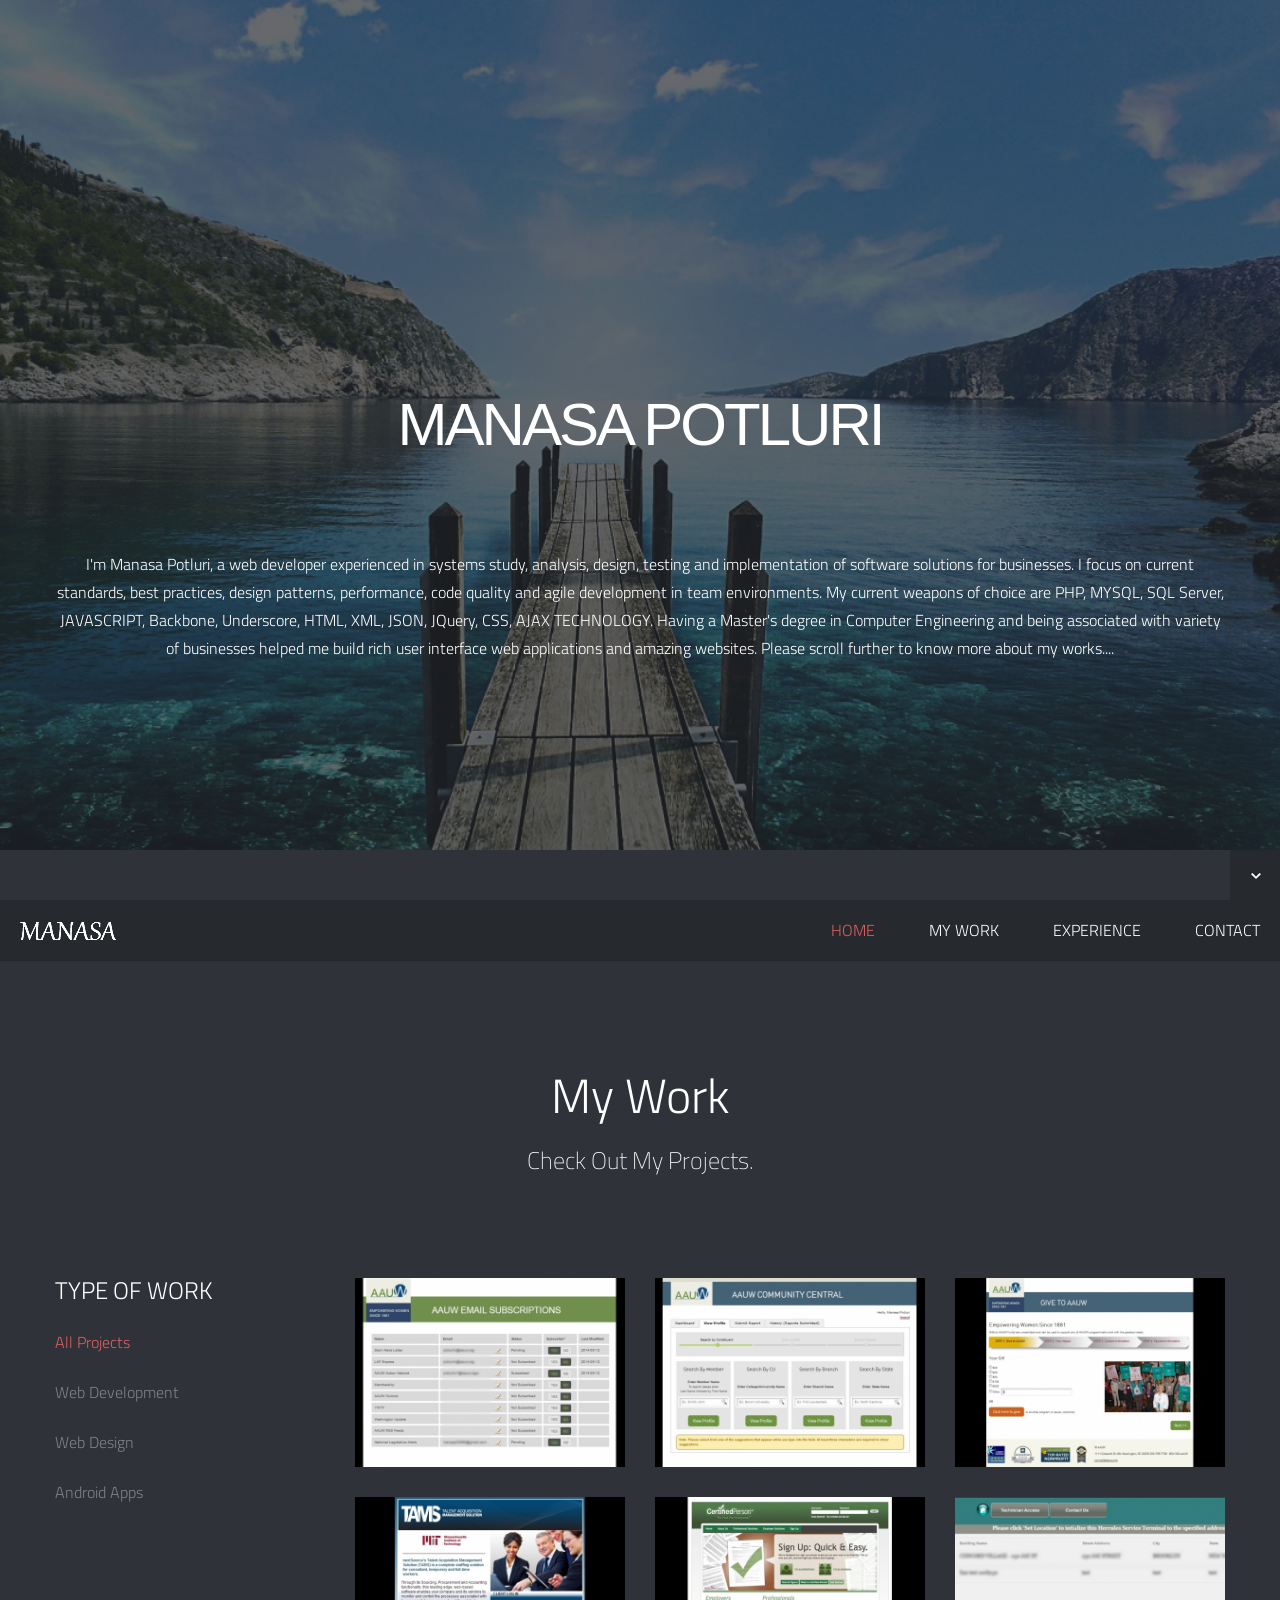
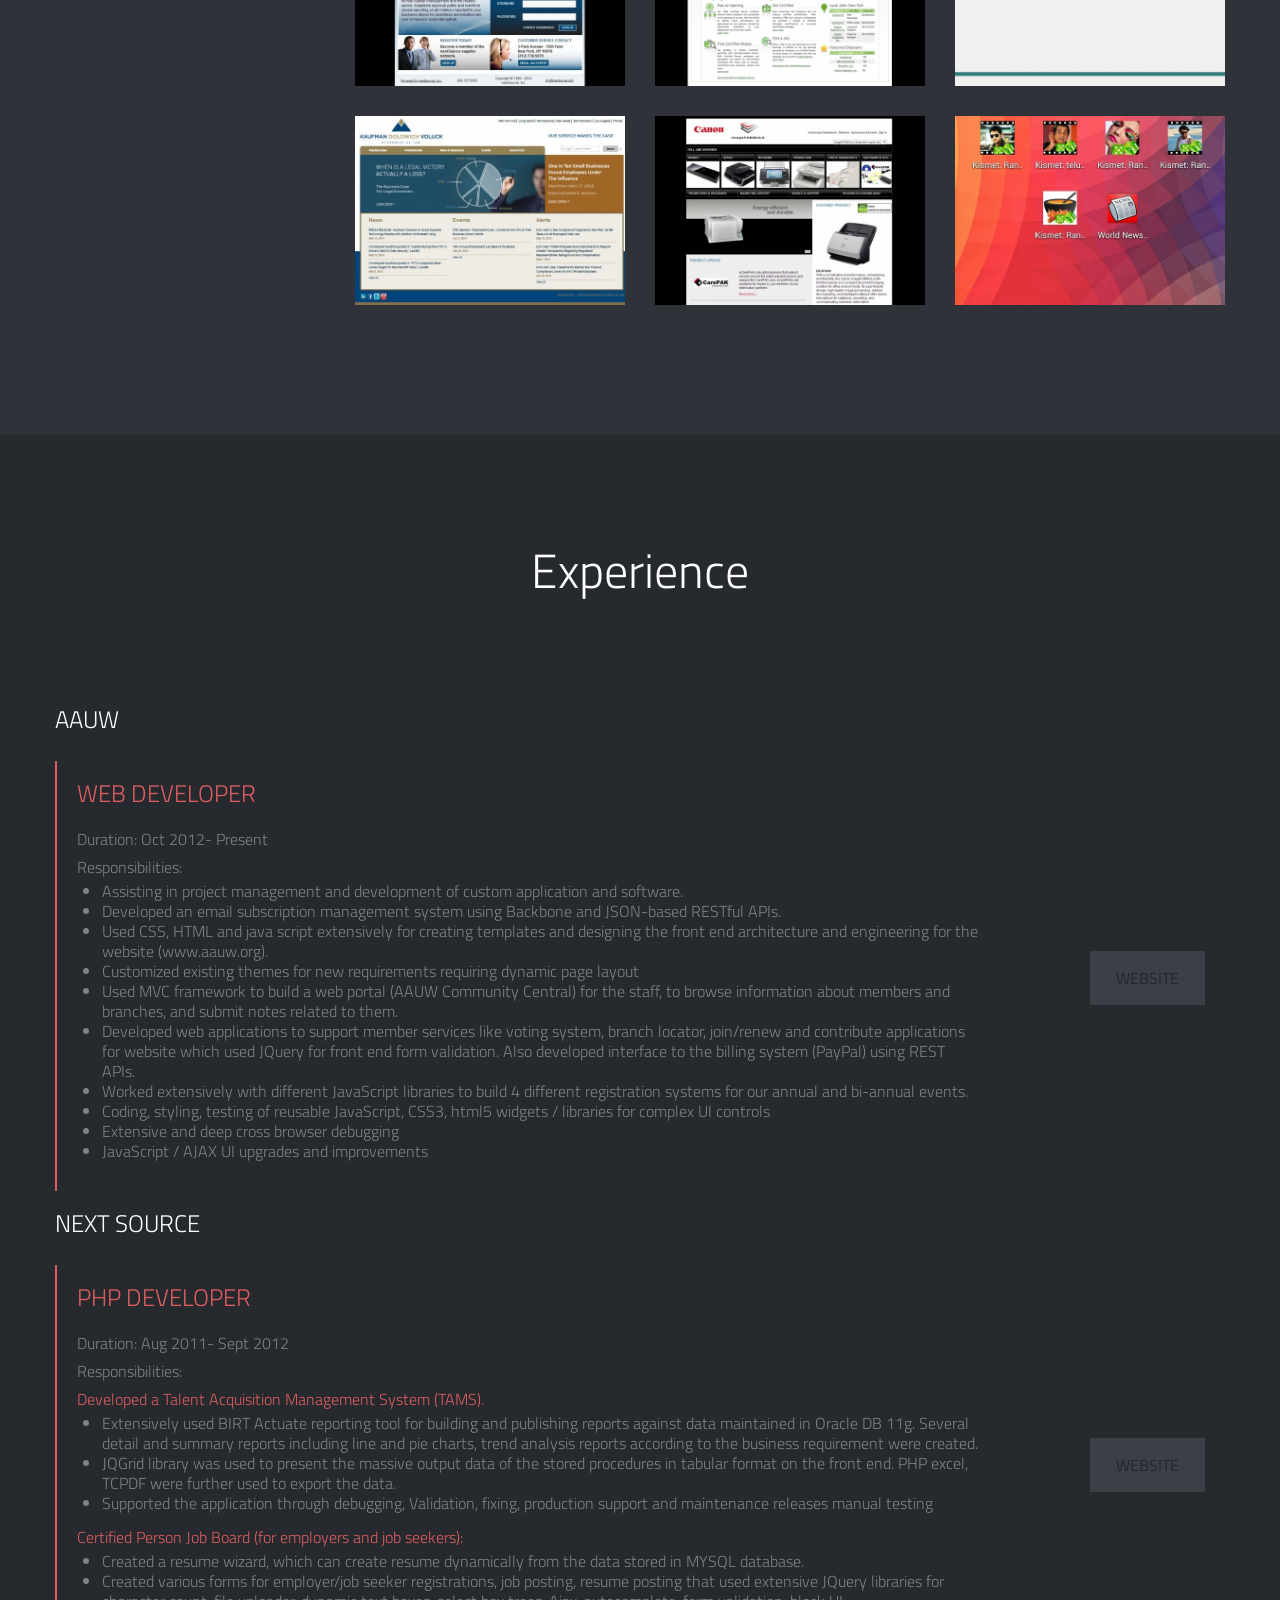
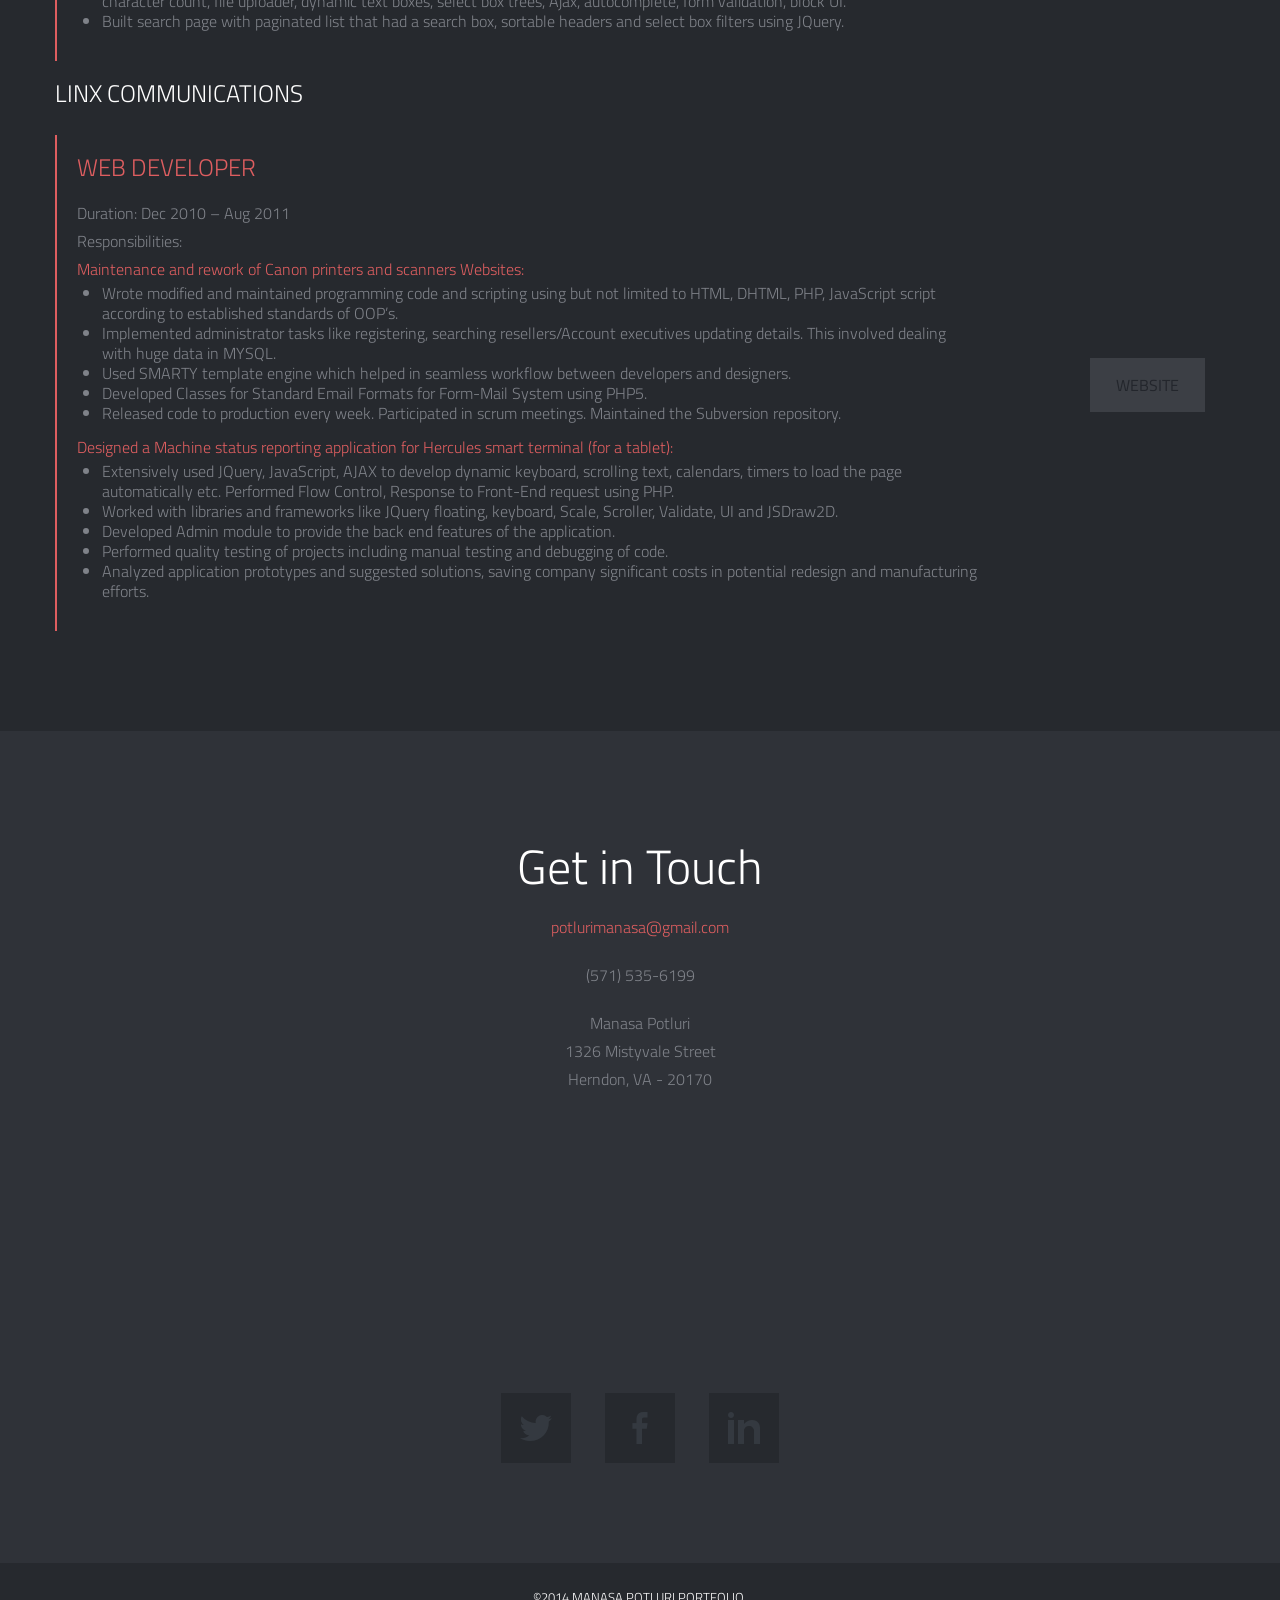
==== index.html @ 0e208cdd "Background Changes" ====
<!DOCTYPE html>
<!--[if lt IE 7]><html class="no-js lt-ie9 lt-ie8 lt-ie7" lang="en"> <![endif]-->
<!--[if (IE 7)&!(IEMobile)]><html class="no-js lt-ie9 lt-ie8" lang="en"><![endif]-->
<!--[if (IE 8)&!(IEMobile)]><html class="no-js lt-ie9" lang="en"><![endif]-->
<!--[if (IE 9)]><html class="no-js ie9" lang="en"><![endif]-->
<!--[if gt IE 8]><!--> <html lang="en-US"> <!--<![endif]-->
<head>

<!-- Meta Tags -->
<meta http-equiv="Content-Type" content="text/html; charset=UTF-8" />

<title>Manasa Potluri | Portfolio</title>   

<meta name="description" content="Insert Your Site Description" /> 

<!-- Mobile Specifics -->
<meta name="viewport" content="width=device-width, initial-scale=1.0"> 
<meta name="HandheldFriendly" content="true"/>
<meta name="MobileOptimized" content="320"/>   

<!-- Mobile Internet Explorer ClearType Technology -->
<!--[if IEMobile]>  <meta http-equiv="cleartype" content="on">  <![endif]-->

<!-- Bootstrap -->
<link href="include/css/bootstrap.min.css" rel="stylesheet">

<!-- Main Style -->
<link href="include/css/main.css" rel="stylesheet">

<!-- Supersized -->
<link href="include/css/supersized.css" rel="stylesheet">
<link href="include/css/supersized.shutter.css" rel="stylesheet">

<!-- FancyBox -->
<link href="include/css/fancybox/jquery.fancybox.css" rel="stylesheet">

<!-- Font Icons -->
<link href="include/css/fonts.css" rel="stylesheet">

<!-- Shortcodes -->
<link href="include/css/shortcodes.css" rel="stylesheet">

<!-- Responsive -->
<link href="include/css/bootstrap-responsive.min.css" rel="stylesheet">
<link href="include/css/responsive.css" rel="stylesheet">

<!-- Supersized -->
<link href="include/css/supersized.css" rel="stylesheet">
<link href="include/css/supersized.shutter.css" rel="stylesheet">

<!-- Google Font -->
<link href='http://fonts.googleapis.com/css?family=Titillium+Web:400,200,200italic,300,300italic,400italic,600,600italic,700,700italic,900' rel='stylesheet' type='text/css'>

<!-- Fav Icon -->
<link rel="shortcut icon" href="#">

<link rel="apple-touch-icon" href="#">
<link rel="apple-touch-icon" sizes="114x114" href="#">
<link rel="apple-touch-icon" sizes="72x72" href="#">
<link rel="apple-touch-icon" sizes="144x144" href="#">

<!-- Modernizr -->
<script src="include/js/modernizr.js"></script>

<!-- Analytics 
<script type="text/javascript">

  var _gaq = _gaq || [];
  _gaq.push(['_setAccount', 'Insert Your Code']);
  _gaq.push(['_trackPageview']);

  (function() {
    var ga = document.createElement('script'); ga.type = 'text/javascript'; ga.async = true;
    ga.src = ('https:' == document.location.protocol ? 'https://ssl' : 'http://www') + '.google-analytics.com/ga.js';
    var s = document.getElementsByTagName('script')[0]; s.parentNode.insertBefore(ga, s);
  })();

</script>
 End Analytics -->

</head>


<body>

<!-- This section is for Splash Screen -->
<div class="ole">
<section id="jSplash">
	<div id="circle"></div>
</section>
</div>
<!-- End of Splash Screen -->

<!-- Homepage Slider -->
<div id="home-slider">	
    <div class="overlay"></div>

    <div class="slider-text">
    	<div id="slidecaption"></div>
        <div id="slidedescription">I'm Manasa Potluri, a web developer experienced in systems study, analysis, design, testing and implementation of software solutions for businesses. I focus on current standards, best practices, design patterns, performance, code quality and agile development in team environments. My current weapons of choice are PHP, MYSQL, SQL Server, JAVASCRIPT, Backbone, Underscore, HTML, XML, JSON, JQuery, CSS, AJAX TECHNOLOGY. Having a Master's degree in Computer Engineering and being associated with variety of businesses helped me build rich user interface web applications and amazing websites. Please scroll further to know more about my works....  </div>
    </div>   
	
	<div class="control-nav">
        <!--<a id="prevslide" class="load-item"><i class="font-icon-arrow-simple-left"></i></a>
        <a id="nextslide" class="load-item"><i class="font-icon-arrow-simple-right"></i></a>
        <ul id="slide-list"></ul>-->
        
        <a id="nextsection" href="#work"><i class="font-icon-arrow-simple-down"></i></a>
    </div>
</div>
<!-- End Homepage Slider -->

<!-- Header -->
<header>
    <div class="sticky-nav">
    	<a id="mobile-nav" class="menu-nav" href="#menu-nav"></a>
        
        <div id="logo">
        	<a id="goUp" href="#home-slider" title="Manasa Potluri | Portfolio">Manasa Potluri</a>
        </div>
        
        <nav id="menu">
        	<ul id="menu-nav">
            	<li class="current"><a href="#home-slider">Home</a></li>
                <li><a href="#work">My Work</a></li>
                <li><a href="#about">Experience</a></li>
                <li><a href="#contact">Contact</a></li>
				<!--<li><a href="shortcodes.html" class="external">Shortcodes</a></li>-->
            </ul>
        </nav>
        
    </div>
</header>
<!-- End Header -->

<!-- My Work Section -->
<div id="work" class="page">
	<div class="container">
    	<!-- Title Page -->
        <div class="row">
            <div class="span12">
                <div class="title-page">
                    <h2 class="title">My Work</h2>
                    <h3 class="title-description">Check Out My Projects.</h3>
                </div>
            </div>
        </div>
        <!-- End Title Page -->
        
        <!-- Portfolio Projects -->
        <div class="row">
        	<div class="span3">
            	<!-- Filter -->
                <nav id="options" class="work-nav">
                    <ul id="filters" class="option-set" data-option-key="filter">
                    	<li class="type-work">Type of Work</li>
                        <li><a href="#filter" data-option-value="*" class="selected">All Projects</a></li>
                        <li><a href="#filter" data-option-value=".development">Web Development</a></li>
                        <li><a href="#filter" data-option-value=".design">Web Design</a></li>
                        <li><a href="#filter" data-option-value=".android">Android Apps</a></li>
                    </ul>
                </nav>
                <!-- End Filter -->
            </div>
            
            <div class="span9">
            	<div class="row">
                	<section id="projects">
                    	<ul id="thumbs">
                        
							<!-- Item Project and Filter Name -->
                        	<li class="item-thumbs span3 development">
                            	<!-- Fancybox - Gallery Enabled - Title - Full Image -->
                            	<a class="hover-wrap fancybox" data-fancybox-group="gallery" title="AAUW Email Subscription" href="include/img/work/full/image-01-full.jpg">
                                	<span class="overlay-img"></span>
                                    <span class="overlay-img-thumb font-icon-plus"></span>
                                </a>
                                <!-- Thumb Image and Description -->
                                <img src="include/img/work/thumbs/image-01.jpg" alt="Used Backbone and Underscore JavaScript libraries extensively to build a centralized email subscription system, where the members will be able to subscribe and unsubscribe to various options.">
                            </li>
                        	<!-- End Item Project -->
                            
							<!-- Item Project and Filter Name -->
                        	<li class="item-thumbs span3 development">
                            	<!-- Fancybox - Gallery Enabled - Title - Full Image -->
                            	<a class="hover-wrap fancybox" data-fancybox-group="gallery" title="AAUW Community Central" href="include/img/work/full/image-02-full.jpg">
                                	<span class="overlay-img"></span>
                                    <span class="overlay-img-thumb font-icon-plus"></span>
                                </a>
                                <!-- Thumb Image and Description -->
                                <img src="include/img/work/thumbs/image-02.jpg" alt="Built ACC system for development and membership staff to be able to retrieve information, enter notes and send notifications. Built a dashboard with graphs and metrics using JQuery extensively.<br/>Environment: Object Oriented PHP, JQuery, JavaScript, MySQL, LAMP, CSS ">
                            </li>
                        	<!-- End Item Project -->
                            
							<!-- Item Project and Filter Name -->
                        	<li class="item-thumbs span3 development">
                            	<!-- Fancybox - Gallery Enabled - Title - Full Image -->
                            	<a class="hover-wrap fancybox" data-fancybox-group="gallery" title="Join/Give" href="include/img/work/full/image-03-full.jpg">
                                	<span class="overlay-img"></span>
                                    <span class="overlay-img-thumb font-icon-plus"></span>
                                </a>
                                <!-- Thumb Image and Description -->
                                <img src="include/img/work/thumbs/image-03.jpg" alt="Designed and developed a WordPress plugin for Join, Renew and Give applications. These online applications were designed to be user friendly. ">
                            </li>
                        	<!-- End Item Project -->
                            
                            <!-- Item Project and Filter Name -->
                        	<li class="item-thumbs span3 development">
                            	<!-- Fancybox - Gallery Enabled - Title - Full Image -->
                            	<a class="hover-wrap fancybox" data-fancybox-group="gallery" title="Talent Acquisition Management System" href="include/img/work/full/image-04-full.jpg">
                                	<span class="overlay-img"></span>
                                    <span class="overlay-img-thumb font-icon-plus"></span>
                                </a>
                                <!-- Thumb Image and Description -->
                                <img src="include/img/work/thumbs/image-04.jpg" alt="Worked with a team of developers to design this system using an in house framework built on PHP, Oracle 11g, JQGrid, JQuery, Object Oriented JavaScript, JQuery validate.">
                            </li>
                        	<!-- End Item Project -->
                            
							<!-- Item Project and Filter Name -->
                        	<li class="item-thumbs span3 development">
                            	<!-- Fancybox - Gallery Enabled - Title - Full Image -->
                            	<a class="hover-wrap fancybox" data-fancybox-group="gallery" title="Certified Person" href="include/img/work/full/image-05-full.jpg">
                                	<span class="overlay-img"></span>
                                    <span class="overlay-img-thumb font-icon-plus"></span>
                                </a>
                                <!-- Thumb Image and Description -->
                                <img src="include/img/work/thumbs/image-05.jpg" alt="Designed and developed a job board website. Created a resume wizard, forms for employer/job seeker registrations, job posting, resume posting that used extensive JQuery libraries for character count, file uploader, dynamic text boxes, select box trees, Ajax, autocomplete, form validation, block UI.">
                            </li>
                        	<!-- End Item Project -->
                            
                            <!-- Item Project and Filter Name -->
                        	<li class="item-thumbs span3 development">
                            	<!-- Fancybox - Gallery Enabled - Title - Full Image -->
                            	<a class="hover-wrap fancybox" data-fancybox-group="gallery" title="Hercules" href="include/img/work/full/image-06-full.jpg">
                                	<span class="overlay-img"></span>
                                    <span class="overlay-img-thumb font-icon-plus"></span>
                                </a>
                                <!-- Thumb Image and Description -->
                                <img src="include/img/work/thumbs/image-06.jpg" alt="This rich user interface application was designed to monitor the status of laundry machine. Used JQuery, JavaScript, AJAX to develop dynamic keyboard, scrolling text, calendars, timers to load the page automatically">
                            </li>
                        	<!-- End Item Project -->
                            
                            <!-- Item Project and Filter Name -->
                        	<li class="item-thumbs span3 design">
                            	<!-- Fancybox - Gallery Enabled - Title - Full Image -->
                            	<a class="hover-wrap fancybox" data-fancybox-group="gallery" title="KDVG" href="include/img/work/full/image-07-full.jpg">
                                	<span class="overlay-img"></span>
                                    <span class="overlay-img-thumb font-icon-plus"></span>
                                </a>
                                <!-- Thumb Image and Description -->
                                <img src="include/img/work/thumbs/image-07.jpg" alt="Actively involved in designing and developing the website. Link: <a href='http://kdvlaw.com/ target='_blank'>kdvlaw.com</a>">
                            </li>
                        	<!-- End Item Project -->
                           
                            
							<!-- Item Project and Filter Name -->
                        	<li class="item-thumbs span3 design">
                            	<!-- Fancybox - Gallery Enabled - Title - Full Image -->
                            	<a class="hover-wrap fancybox" data-fancybox-group="gallery" title="Canon" href="include/img/work/full/image-08-full.jpg">
                                	<span class="overlay-img"></span>
                                    <span class="overlay-img-thumb font-icon-plus"></span>
                                </a>
                                <!-- Thumb Image and Description -->
                                <img src="include/img/work/thumbs/image-08.jpg" alt="Worked extensively on CSS and HTML for complete redesign of canon websites. Here are the links:<br/><a href='https://www.canonresellers.com' target='_blank'>www.canonresellers.com</a>, <a href='https://www.scannerdmr.com' target='_blank'>www.scannerdmr.com</a>, <a href='https://www.scanningsuccess.com' target='_blank'>www.scanningsuccess.com</a>, <a href='https://www.imageclassresellers.com' target='_blank'>www.imageclassresellers.com</a>">
                            </li>
                        	<!-- End Item Project -->
                            
                            <!-- Item Project and Filter Name -->
                        	<li class="item-thumbs span3 design">
                            	<!-- Fancybox - Gallery Enabled - Title - Full Image -->
                            	<a class="hover-wrap fancybox" data-fancybox-group="gallery" title="Android Apps" href="include/img/work/full/image-09-full.jpg">
                                	<span class="overlay-img"></span>
                                    <span class="overlay-img-thumb font-icon-plus"></span>
                                </a>
                                <!-- Thumb Image and Description -->
                                <img src="include/img/work/thumbs/image-09.jpg" alt="Being a technology enthusiast, I alway enjoy learning new technologies. One such attempt was to learn android Java and built apps as a hobby. Link: <a href='https://play.google.com/store/apps/developer?id=RM+LABS' target='_blank'>Kismet Apps</a>, <a href='http://www.youtube.com/watch?v=PKbyy1nGNuU' target='_blank'>Link to video</a>">
                            </li>
                        	<!-- End Item Project --> 
                             
							<!-- Item Project and Filter Name -->
                       <!-- 	<li class="item-thumbs span3 android">
                            	<!-- Fancybox Media - Gallery Enabled - Title - Link to Video -->
                         <!--   	<a class="hover-wrap fancybox-media" data-fancybox-group="android" title="Video Content From Vimeo" href="http://www.youtube.com/watch?v=PKbyy1nGNuU">
                                	<span class="overlay-img"></span>
                                    <span class="overlay-img-thumb font-icon-plus"></span>
                                </a>
                                <!-- Thumb Image and Description -->
                          <!--      <img src="include/img/work/thumbs/image-09.jpg" alt="Video">
                            </li>
                        	<!-- End Item Project -->
							
                        </ul>
                    </section>
                    
            	</div>
            </div>
        </div>
        <!-- End Portfolio Projects -->
    </div>
</div>
<!-- End My Work Section -->

<!-- About Section -->
<div id="about" class="page-alternate">
<div class="container">
    <!-- Title Page -->
    <div class="row">
        <div class="span12">
            <div class="title-page">
                <h2 class="title">Experience</h2>
               <!-- <h3 class="title-description">Learn About our Team &amp; Culture.</h3>-->
            </div>
        </div>
    </div>
    <!-- End Title Page -->
     <!-- Information Block -->
        <div class="row">
        	<div class="span12">
            	<h3 class="spec">AAUW</h3>
                
                <div class="info-block">
                	<div class="info-text">
                		<h3><span class="color-text">Web Developer</span></h3>
                        <p>Duration: Oct 2012- Present <br/>  
                        Responsibilities: <br/><ul>
                        	<li>Assisting in project management and development of custom application and software.</li>
                            <li>Developed an email subscription management system using Backbone and JSON-based RESTful APIs.</li>
                            <li>Used CSS, HTML and java script extensively for creating templates and designing the front end architecture and engineering for the website (www.aauw.org).</li>
                            <li>Customized existing themes for new requirements requiring dynamic page layout</li>
                            <li>Used MVC framework to build a web portal (AAUW Community Central) for the staff, to browse information about members and branches, and submit notes related to them.</li>
                            <li>Developed web applications to support member services like voting system, branch locator, join/renew and contribute applications for website which used JQuery for front end form validation. Also developed interface to the billing system (PayPal) using REST APIs. </li>
                            <li>Worked extensively with different JavaScript libraries to build 4 different registration systems for our annual and bi-annual events.</li>
                            <li>Coding, styling, testing of reusable JavaScript, CSS3, html5 widgets / libraries for complex UI controls </li>
                            <li>Extensive and deep cross browser debugging</li>
                            <li>JavaScript / AJAX UI upgrades and improvements</li></ul>
                        </p>
                        <a class="button" target="_blank" href="https://www.aauw.org/">Website</a> 
                	</div>
                </div>
            </div>	
            
            <div class="span12 top-buffer">
            	<h3 class="spec">Next Source</h3>
                
                <div class="info-block">
                	<div class="info-text">
                		<h3><span class="color-text">PHP Developer</span></h3>
                        <p> Duration: Aug 2011- Sept 2012<br/>  
                        Responsibilities: <br/>            
                        <span class="color-text">Developed a Talent Acquisition Management System (TAMS).</span> <br/>
                        <ul>    
                        <li>Extensively used BIRT Actuate reporting tool for building and publishing reports against data maintained in Oracle DB 11g. Several detail and summary reports including line and pie charts, trend analysis reports according to the business requirement were created.</li>
                         <li>JQGrid library was used to present the massive output data of the stored procedures in tabular format on the front end. PHP excel, TCPDF were further used to export the data.</li>
                         <li>Supported the application through debugging, Validation, fixing, production support and maintenance releases manual testing</li></ul>
                         <span class="color-text">Certified Person Job Board (for employers and job seekers):</span><br/>
                         <ul>
                         <li>Created a resume wizard, which can create resume dynamically from the data stored in MYSQL database.</li>
                         <li>Created various forms for employer/job seeker registrations, job posting, resume posting that used extensive JQuery libraries for character count, file uploader, dynamic text boxes, select box trees, Ajax, autocomplete, form validation, block UI.</li>
                         <li>Built search page with paginated list that had a search box, sortable headers and select box filters using JQuery.</li></ul>
                        </p>
                        <a class="button" target="_blank" href="http://nextsource.com/">Website</a> 
                	</div>
                </div>
            </div>	
            
            <div class="span12 top-buffer">
            	<h3 class="spec">Linx Communications</h3>
                
                <div class="info-block">
                	<div class="info-text">
                		<h3><span class="color-text">Web Developer</span></h3>
                        <p>Duration:  Dec 2010 – Aug 2011<br/>    
                        Responsibilities: <br/>                            
                        <span class="color-text">Maintenance and rework of Canon printers and scanners Websites: </span><br/>
                         <ul><li>Wrote modified and maintained programming code and scripting using but not limited to HTML, DHTML, PHP, JavaScript script according to established standards of OOP’s.</li> 
                         <li>Implemented administrator tasks like registering, searching resellers/Account executives updating details. This involved dealing with huge data in MYSQL.</li> 
                         <li>Used SMARTY template engine which helped in seamless workflow between developers and designers. </li> 
                         <li>Developed Classes for Standard Email Formats for Form-Mail System using PHP5. </li> 
                         <li>Released code to production every week. Participated in scrum meetings. Maintained the Subversion repository.</li> </ul>
                        <span class="color-text">Designed a Machine status reporting application for Hercules smart terminal (for a tablet):</span><br/>
                         <ul><li>Extensively used JQuery, JavaScript, AJAX to develop dynamic keyboard, scrolling text, calendars, timers to load the page automatically etc. Performed Flow Control, Response to Front-End request using PHP. </li> 
                         <li>Worked with libraries and frameworks like JQuery floating, keyboard, Scale, Scroller, Validate, UI and JSDraw2D.</li> 
                         <li>Developed Admin module to provide the back end features of the application.</li> 
                         <li>Performed quality testing of projects including manual testing and debugging of code.</li> 
                         <li>Analyzed application prototypes and suggested solutions, saving company significant costs in potential redesign and manufacturing efforts. </li> </ul>
                        </p>
                        <a class="button" target="_blank" href="http://linx.com/">Website</a> 
                	</div>
                </div>
            </div>	
        </div>
        <!-- End Information Block -->
    
  
</div>
</div>
<!-- End About Section -->


<!-- Contact Section -->
<div id="contact" class="page">
<div class="container">
    <!-- Title Page -->
    <div class="row">
        <div class="span12">
            <div class="title-page">
                <h2 class="title">Get in Touch</h2>
                <h3 class="title-description"></h3>
               <div class="contact-details">
                <ul>
                    <li><a href="#">potlurimanasa@gmail.com</a></li>
                    <li>(571) 535-6199</li>
                    <li>
                        Manasa Potluri
                        <br>
                        1326 Mistyvale Street
                        <br>
                        Herndon, VA - 20170
                    </li>
                </ul>
            </div>
            </div>
        </div>
    </div>
    <!-- End Title Page -->
    
    <!-- Contact Form -->
    <!--<div class="row">
    	<div class="span9">
        
        	<form id="contact-form" class="contact-form" action="#">
            	<p class="contact-name">
            		<input id="contact_name" type="text" placeholder="Full Name" value="" name="name" />
                </p>
                <p class="contact-email">
                	<input id="contact_email" type="text" placeholder="Email Address" value="" name="email" />
                </p>
                <p class="contact-message">
                	<textarea id="contact_message" placeholder="Your Message" name="message" rows="15" cols="40"></textarea>
                </p>
                <p class="contact-submit">
                	<a id="contact-submit" class="submit" href="#">Send Your Email</a>
                </p>
                
                <div id="response">
                
                </div>
            </form>
         
        </div>
        
        <div class="span9">
        	<div class="contact-details">
        		<h3>Contact Details</h3>
                <ul>
                    <li><a href="#">potlurimanasa@gmail.com</a></li>
                    <li>(571) 535-6199</li>
                    <li>
                        Manasa Potluri
                        <br>
                        1326 Mistyvale Street
                        <br>
                        Herndon, VA - 20170
                    </li>
                </ul>
            </div>
        </div>
    </div>-->
    <!-- End Contact Form -->
</div>
</div>
<!-- End Contact Section -->

<!-- Twitter Feed 
<div id="twitter-feed" class="page-alternate">
	<div class="container">
    	<div class="row">
            <div class="span12">
                <div class="follow">
                    <a href="https://twitter.com/Bluxart" title="Follow Me on Twitter" target="_blank"><i class="font-icon-social-twitter"></i></a>
                </div>
                    
                <div id="ticker" class="query"> 
                </div>
            </div>
        </div>
    </div>
</div>
 End Twitter Feed -->

<!-- Socialize -->
<div id="social-area" class="page">
	<div class="container">
    	<div class="row">
            <div class="span12">
                <nav id="social">
                    <ul>
                        <li><a href="https://twitter.com/manasapotluri" title="Follow Me on Twitter" target="_blank"><span class="font-icon-social-twitter"></span></a></li>
                        <li><a href="https://www.facebook.com/manasa.potluri.1" title="Follow Me on Facebook" target="_blank"><span class="font-icon-social-facebook"></span></a></li>
                        <li><a href="www.linkedin.com/pub/manasa-potluri/6a/3b7/94/" title="Follow Me on LinkedIn" target="_blank"><span class="font-icon-social-linkedin"></span></a></li>
                        <!--
                        <li><a href="https://plus.google.com/105500420878314068694" title="Follow Me on Google Plus" target="_blank"><span class="font-icon-social-google-plus"></span></a></li>
                        <li><a href="http://dribbble.com/Bluxart" title="Follow Me on Dribbble" target="_blank"><span class="font-icon-social-dribbble"></span></a></li>
                        <li><a href="http://forrst.com/people/Bluxart" title="Follow Me on Forrst" target="_blank"><span class="font-icon-social-forrst"></span></a></li>
                        <li><a href="http://www.behance.net/alessioatzeni" title="Follow Me on Behance" target="_blank"><span class="font-icon-social-behance"></span></a></li>                        
                        <li><a href="http://themeforest.net/user/Bluxart" title="Follow Me on ThemeForest" target="_blank"><span class="font-icon-social-envato"></span></a></li>
                        <li><a href="http://zerply.com/Bluxart/public" title="Follow Me on Zerply" target="_blank"><span class="font-icon-social-zerply"></span></a></li>-->
                    </ul>
                </nav>
            </div>
        </div>
    </div>
</div>
<!-- End Socialize -->

<!-- Footer -->
<footer>
	<p class="credits">&copy;2014 Manasa Potluri Portfolio. 
    <!--<a href="http://themes.alessioatzeni.com/html/brushed/" title="Manasa Potluri | Portfolio">Brushed Template</a> by <a href="http://www.alessioatzeni.com/" title="Alessio Atzeni | Web Designer &amp; Front-end Developer">Alessio Atzeni</a>-->
    </p>
</footer>
<!-- End Footer -->

<!-- Back To Top -->
<a id="back-to-top" href="#">
	<i class="font-icon-arrow-simple-up"></i>
</a>
<!-- End Back to Top -->


<!-- Js -->
<script src="include/js/jquery.min.js"></script> <!-- jQuery Core -->
<script src="include/js/bootstrap.min.js"></script> <!-- Bootstrap -->
<script src="include/js/supersized.3.2.7.min.js"></script> <!-- Slider -->
<script src="include/js/waypoints.js"></script> <!-- WayPoints -->
<script src="include/js/waypoints-sticky.js"></script> <!-- Waypoints for Header -->
<script src="include/js/jquery.isotope.js"></script> <!-- Isotope Filter -->
<script src="include/js/jquery.fancybox.pack.js"></script> <!-- Fancybox -->
<script src="include/js/jquery.fancybox-media.js"></script> <!-- Fancybox for Media -->
<script src="include/js/jquery.tweet.js"></script> <!-- Tweet -->
<script src="include/js/plugins.js"></script> <!-- Contains: jPreloader, jQuery Easing, jQuery ScrollTo, jQuery One Page Navi -->
<script src="include/js/main.js"></script> <!-- Default JS -->
<!-- End Js -->

</body>
</html>
---- include/css/main.css ----
/*
Theme Name: Brushed 
Theme URI: http://www.themes.alessioatzeni.com/html/brushed/
Author: Alessio Atzeni
Author URI: http://www.alessioatzeni.com
Description: Personal Website and Portfolio of Alessio Atzeni
Version: 1.0
*/


/* ==================================================
   Basic Styles
================================================== */

html, body {
	height: 100%;
}

html, hmtl a{
	width:100%;
	font-size: 100%; 
	-webkit-text-size-adjust: 100%; 
	-ms-text-size-adjust: 100%;
}

body{
	background:#2F3238;
	color:#7F8289;
	font-weight:300;
	font-size:16px;
	font-family: 'Titillium Web', sans-serif;
	line-height:28px;
}


a{
	color:#DE5E60;
	text-decoration: none;
	cursor: pointer;
	
	-webkit-transition: color 0.1s linear 0s;	
	   -moz-transition: color 0.1s linear 0s;
		 -o-transition: color 0.1s linear 0s;
		    transition: color 0.1s linear 0s;
}

a:hover,
a:active,
a:focus{
	outline: 0;
	color:#FFFFFF;
	text-decoration:none;
}

a img {
	border: none;
}

a > img {
	vertical-align: bottom;	
}

img {
	max-width: none;	
}

strong {
  	font-weight: 500;
}

p {
	margin: 0 0 30px;
}

hr {
	border-style: dashed;
	border-color: #3C3F45;
	border-bottom: none;
	border-left: none;
	border-right: none;
	margin: 50px 0;	
}

.align_left{
	float:left;
	margin:0 25px 0 0px!important;
}

.align_right{
	float:right;
	margin:0 0 0 25px!important;
}

.text_align_left {
	text-align: left;
}

.text_align_center {
	text-align: center;
}

.text_align_right {
	text-align: right;	
}

.color-text {
    color: #DE5E60;
}

.through{
	text-decoration:line-through;
}

input, button, select, textarea {
	font-weight: 300;
	font-family: 'Titillium Web', sans-serif;
	outline: 0;
}

input:focus, 
textarea:focus,
input[type="text"]:focus {
	outline: 0;
}

input:-moz-placeholder,
textarea:-moz-placeholder {
  color: #7F8289;
}

input:-ms-input-placeholder,
textarea:-ms-input-placeholder {
  color: #7F8289;
}

input::-webkit-input-placeholder,
textarea::-webkit-input-placeholder {
  color: #7F8289;
}

/* ==================================================
   Code and Pre
================================================== */

code,
pre {
  	padding: 0 3px 2px;
  	-webkit-border-radius: 3px;
       -moz-border-radius: 3px;
            border-radius: 3px;
  	color: #232527;
  	font-size: 12px;
  	font-family: Monaco, Menlo, Consolas, "Courier New", monospace;
}

code {
  	padding: 2px 4px;
  	border: 1px solid #dde4e9;
  	background-color: #F6F6F6;
  	color: #232527;
  	white-space: nowrap;
}

pre {
  	display: block;
  	margin: 70px 50px;
  	padding: 30px;
  	border: 1px solid #dde4e9;
  	-webkit-border-radius: 4px;
       -moz-border-radius: 4px;
            border-radius: 4px;
  	background-color: #FCFCFC;
  	white-space: pre;
  	white-space: pre-wrap;
  	word-wrap: break-word;
  	word-break: break-all;
  	font-size: 12px;
  	line-height: 20px;
}

pre code {
  	padding: 0;
  	border: 0;
  	background-color: transparent;
  	color: inherit;
  	white-space: pre;
  	white-space: pre-wrap;
}

.pre-scrollable {
  	overflow-y: scroll;
  	max-height: 340px;
}

/* ==================================================
   Typography
================================================== */

h1,
h2,
h3,
h4,
h5,
h6{
	margin:0 0 20px 0;
	color:#FFFFFF;
	font-weight:300;
	font-family: 'Titillium Web', sans-serif;
	line-height:1.5em;
}

h1{
	font-size:48px;
}

h2{
	font-size:36px;
}

h3{
	font-size:24px;
}

h4{
	font-size:20px;
}

h5{
	font-size:18px;
}

h6{
	font-size:16px;
}

h3.spec {
	color: #FFFFFF;
    font-size: 24px;
    font-weight: 300;
    line-height: 1em;
    margin-bottom: 30px;
    text-transform: uppercase;
}


/* ==================================================
   Margin Bottom Sets
================================================== */

.margin-0{
	margin-bottom:0 !important;
}

.margin-10{
	margin-bottom:10px !important;
}

.margin-15{
	margin-bottom:15px !important;
}

.margin-20{
	margin-bottom:20px !important;
}

.margin-30{
	margin-bottom:30px !important;
}

.margin-40{
	margin-bottom:40px !important;
}

.margin-50{
	margin-bottom:50px !important;
}

.margin-60{
	margin-bottom:60px !important;
}

.margin-70{
	margin-bottom:70px !important;
}

.margin-80{
	margin-bottom:80px !important;
}

/* ==================================================
   Home Slider
================================================== */

#home-slider {
	position: relative;
	overflow: hidden;
	height: 100%;
}

#home-slider .overlay { 
	position: absolute;
	width: 100%;
	height: 100%;
	background: #26292E;
	opacity: 0.7;
	filter: alpha(opacity=70);
	z-index: 0;
}

#home-slider .slider-text {
	position: absolute;
	left: 50%;
	top: 50%;
	margin: -150px 0 0 -585px;
	width: 1170px;
	height: 250px;
	text-align: center;
	z-index: 2;	
}

#home-slider #slidecaption {
	width: 100%;
	line-height: 250px;
	margin: 0;
	text-align: center;
	text-shadow: none;	
}
#home-slider #slidedescription {
	color:#FFFFFF;
}

#home-slider .slide-content {
	font-size: 60px;
	color: #FFFFFF;
	letter-spacing: -3px;
	text-transform: uppercase;	
}

#home-slider .control-nav {
	position: absolute;
	width: 100%;
	background: #2F3238;
	height: 50px;
	bottom: 0;
	z-index: 2;
}

#home-slider #nextslide,
#home-slider #prevslide {
	background-image: none;
	background-color: #26292E;
	display: inline-block;
	margin: 0;
	position: relative;
	top: 0;
	left: 0;
	right: 0;
	width: 50px;
	height: 50px;
	opacity: 1;
	filter: alpha(opacity=100);
	
	-webkit-transition: background 0.1s linear 0s;	
	   -moz-transition: background 0.1s linear 0s;
		 -o-transition: background 0.1s linear 0s;
		    transition: background 0.1s linear 0s;
}

#home-slider #nextslide {
	margin-left: -3px;	
}

#home-slider #nextsection {
	float:right;
}

#home-slider #nextslide:hover,
#home-slider #prevslide:hover {
	background-color:#DE5E60;
}

#home-slider #nextslide i,
#home-slider #prevslide i {
	font-size: 16px;
	color: #FFFFFF;
	position: absolute;
	left: 50%;
	top: 50%;
	margin-top: -7px;
	line-height: 1em;
}

#home-slider #nextslide i {
	margin-left: -8px;	
}

#home-slider #prevslide i {
	margin-left: -9px;	
}

#home-slider ul#slide-list {
	top: 50%;
	padding: 0;
	margin:-6px 0 0 0;	
}

#home-slider ul#slide-list li {
	margin-right: 12px;
}

#home-slider ul#slide-list li:last-child {
	margin-right: 0;	
}

#home-slider ul#slide-list li a {
	background-color: #6E7074;
	background-image: none;
	width: 12px;
	height: 12px;
	
	-webkit-border-radius: 999px;
	-moz-border-radius: 999px;
	border-radius: 999px;	
	
	-webkit-transition: background 0.1s linear 0s;	
	   -moz-transition: background 0.1s linear 0s;
		 -o-transition: background 0.1s linear 0s;
		    transition: background 0.1s linear 0s;
}

#home-slider ul#slide-list li a:hover {
	background-color: #FFFFFF;	
}

#home-slider ul#slide-list li.current-slide a,
#home-slider ul#slide-list li.current-slide a:hover {
	background-color:#DE5E60;
}

#home-slider #nextsection {
	background-color: #26292E;
	margin: 0;
	position: relative;
	float:right;
	width: 50px;
	height: 50px;
	
	-webkit-transition: background 0.1s linear 0s;	
	   -moz-transition: background 0.1s linear 0s;
		 -o-transition: background 0.1s linear 0s;
		    transition: background 0.1s linear 0s;
}

#home-slider #nextsection:hover {
	background-color:#DE5E60;
}

#home-slider #nextsection i {
	font-size: 16px;
	color: #FFFFFF;
	position: absolute;
	left: 50%;
	top: 50%;
	margin-top: -7px;
	line-height: 1em;
}

#home-slider #nextsection i {
	margin-left: -7px;	
}


/* ==================================================
   Header
================================================== */

header {
	width: 100%;
	z-index: 99;
}

header .sticky-nav {
	position: relative;
	width: 100%;
	height: 60px;
	background: #26292E;
	z-index: 1001;
	
	-webkit-box-shadow: 0 1px 1px rgba(0, 0, 0, 0.25);
	-moz-box-shadow: 0 1px 1px rgba(0, 0, 0, 0.25);
	box-shadow: 0 1px 1px rgba(0, 0, 0, 0.25);
}

header .sticky-nav.stuck {
	position: fixed;
	top: 0;
	left: 0;
	z-index: 1001;
}

header #logo {
	color: #FFFFFF;
	float: left;
	padding: 15px 0;
	margin-left: 20px;
}

header #logo a {
	background: url(../img/logo.png) no-repeat;
	width: 96px;
	height: 30px;
	text-indent: -9999px;
	display: block;
	opacity: 1;
	filter: alpha(opacity=100);
	
	-webkit-transition: opacity 0.25s ease-in-out 0s;	
	   -moz-transition: opacity 0.25s ease-in-out 0s;
		 -o-transition: opacity 0.25s ease-in-out 0s;
		    transition: opacity 0.25s ease-in-out 0s;	
}

header #logo a:hover {
	opacity: 0.65;
	filter: alpha(opacity=65);	
}

nav#menu {
	float: right;
	margin-right: 20px;
}

nav#menu #menu-nav {
	margin: 0;
	padding: 0;	
}

nav#menu #menu-nav li {
	list-style: none;
	display: inline-block;
	margin-left: 50px;	
}

nav#menu #menu-nav li:first-child {
	margin-left: 0;	
}

nav#menu #menu-nav li a {
	color: #FFFFFF;
	font-size: 16px;
	font-weight: 300;
	line-height: 60px;
	display: block;
	text-transform: uppercase;
}

nav#menu #menu-nav li.current a,
nav#menu #menu-nav li a:hover {
	color: #DE5E60;
}


/* ==================================================
   Mobile Navigation
================================================== */

#mobile-nav {
	display: none;	
}

.menu-nav {
	background:url(../img/menu-mobile.png) 0 0 no-repeat;
	width: 16px;
	height: 16px;
	display: block;
	margin: 22px 0 0 0;
	
	-webkit-transform: rotate(0deg);
	   -moz-transform: rotate(0deg);
		-ms-transform: rotate(0deg);
		 -o-transform: rotate(0deg);
			transform: rotate(0deg);
	
	-webkit-transition: -webkit-transform 250ms ease-out 0s;	
	   -moz-transition: -moz-transform 250ms ease-out 0s;
		 -o-transition: -o-transform 250ms ease-out 0s;
		    transition: transform 250ms ease-out 0s;
}

.menu-nav.open {
	background-position: 0 -16px;
		  
	-webkit-transform: rotate(-180deg);
	   -moz-transform: rotate(-180deg);
		-ms-transform: rotate(-180deg);
		 -o-transform: rotate(-180deg);
			transform: rotate(-180deg);
	
	-webkit-transition: -webkit-transform 250ms ease-out 0s;	
	   -moz-transition: -moz-transform 250ms ease-out 0s;
		 -o-transition: -o-transform 250ms ease-out 0s;
		    transition: transform 250ms ease-out 0s;	
}

#navigation-mobile {
	display: none;
	text-align: center;
	width: 100%;
	background: #26292E;	
	border-bottom: 1px solid #2F3238;
	position: relative;
	float: left;
	z-index: 9999;
}

#navigation-mobile li {
	list-style: none;
	border-top: 1px solid #2F3238;
}

#navigation-mobile li a{
	display: block;
	font-size: 16px;
	text-transform: uppercase;
	padding: 20px 0;
}


/* ==================================================
   Section Page
================================================== */

.page {
	background: #2F3238;
	padding: 100px 0;
	position: relative;
	z-index: 99;
}

.page-alternate {
	background: #26292E;
	padding: 100px 0;
	position: relative;
	z-index: 99;
}

.title-page {
	text-align: center;
	margin-bottom: 100px;	
}

.title-page .title {
	font-size: 48px;
	margin: 0 0 10px 0
}

.title-page .title-description {
	font-size: 24px;
	font-weight: 200;
	margin: 0;
}

/* ==================================================
   Section Portfolio
================================================== */

.type-work {
	color: #FFFFFF;
	font-size: 24px;
	font-weight: 300;
	margin-bottom: 30px;
	line-height: 1em;
	text-transform: uppercase;
}

.work-nav #filters {
	margin: 0;
	padding: 0;
	list-style: none;
}

.work-nav #filters li {
	margin: 0 0 30px 0;
	padding: 0;
}

.work-nav #filters li a {
	color: #7F8289;
	font-size: 16px;
	display: block;	
}

.work-nav #filters li a:hover {
	color: #FFFFFF;
}

.work-nav #filters li a.selected {
	color: #DE5E60;
}

#thumbs {
	margin: 0;
	padding: 0;	
}

#thumbs li {
	list-style-type: none;
}

.item-thumbs {
	position: relative;
	overflow: hidden;
	margin-bottom: 30px;
	cursor: pointer;
}

.item-thumbs a + img {
	width: 100%;	
}

.item-thumbs .hover-wrap {
	position: absolute;
	display: block;
	width: 100%;
	height: 100%;
	
	opacity: 0;
	filter: alpha(opacity=0);
	
	-webkit-transition: all 450ms ease-out 0s;	
	   -moz-transition: all 450ms ease-out 0s;
		 -o-transition: all 450ms ease-out 0s;
		    transition: all 450ms ease-out 0s;
		  
	-webkit-transform: rotateY(180deg) scale(0.5,0.5);
	   -moz-transform: rotateY(180deg) scale(0.5,0.5);
		-ms-transform: rotateY(180deg) scale(0.5,0.5);
		 -o-transform: rotateY(180deg) scale(0.5,0.5);
			transform: rotateY(180deg) scale(0.5,0.5);	
}

.item-thumbs:hover .hover-wrap,
.item-thumbs.active .hover-wrap {
	opacity: 1;
	filter: alpha(opacity=100);
	
	-webkit-transform: rotateY(0deg) scale(1,1);
	   -moz-transform: rotateY(0deg) scale(1,1);
		-ms-transform: rotateY(0deg) scale(1,1);
		 -o-transform: rotateY(0deg) scale(1,1);
		    transform: rotateY(0deg) scale(1,1);
}

.item-thumbs .hover-wrap .overlay-img {
	position: absolute;
	width: 100%;
	height: 100%;
	background: #DE5E60;
	
	opacity: 0.80;
	filter: alpha(opacity=80);
}

.item-thumbs .hover-wrap .overlay-img-thumb {
	position: absolute;
	top: 50%;
	left: 50%;
	margin: -16px 0 0 -16px;
	color: #FFFFFF;
	font-size: 32px;
	line-height: 1em;
	
	opacity: 1;
	filter: alpha(opacity=100);
}


/* ==================================================
   About Section
================================================== */

.profile-name {
	margin-bottom: 15px;	
}

.profile-description {
	margin-bottom: 25px;	
}

.image-wrap {
	position: relative;
	overflow: hidden;
	margin-bottom: 25px;
	cursor: pointer;
}

.image-wrap img {
	width: 100%;	
}

.image-wrap  .hover-wrap {
	position: absolute;
	display: block;
	width: 100%;
	height: 100%;
	
	opacity: 0;
	filter: alpha(opacity=0);
	
	-webkit-transition: all 450ms ease-out 0s;	
	   -moz-transition: all 450ms ease-out 0s;
		 -o-transition: all 450ms ease-out 0s;
		    transition: all 450ms ease-out 0s;
		  
	-webkit-transform: rotateY(180deg) scale(0.5,0.5);
	   -moz-transform: rotateY(180deg) scale(0.5,0.5);
		-ms-transform: rotateY(180deg) scale(0.5,0.5);
		 -o-transform: rotateY(180deg) scale(0.5,0.5);
			transform: rotateY(180deg) scale(0.5,0.5);	
}

.image-wrap:hover .hover-wrap,
.image-wrap.active .hover-wrap {
	opacity: 1;
	filter: alpha(opacity=100);
	
	-webkit-transform: rotateY(0deg) scale(1,1);
	   -moz-transform: rotateY(0deg) scale(1,1);
		-ms-transform: rotateY(0deg) scale(1,1);
		 -o-transform: rotateY(0deg) scale(1,1);
		    transform: rotateY(0deg) scale(1,1);
}

.image-wrap .hover-wrap .overlay-img {
	position: absolute;
	width: 100%;
	height: 100%;
	background: #DE5E60;
	
	opacity: 0.80;
	filter: alpha(opacity=80);
}

.image-wrap .hover-wrap .overlay-text-thumb {
	position: absolute;
	width: 100%;
	height: 32px;
	top: 50%;
	margin: -16px 0 0 0;
	color: #FFFFFF;
	font-size: 20px;
	font-weight: 300;
	line-height: 32px;
	text-transform: uppercase;
	text-align: center;
	
	opacity: 1;
	filter: alpha(opacity=100);
}

.social-icons {
	margin: 0;
	padding: 0;
}

.social-icons li {
	display: inline-block;
	margin-left: 15px;	
}

.social-icons li:first-child {
	margin-left: 0;
}

.social-icons li a{
	color: #FFFFFF;
	font-size: 16px;
	line-height: 1em;
	width: 16px;
	height: 16px;
	
	opacity: 0.3;
	filter: alpha(opacity=30);
	
	-webkit-transition: opacity 0.1s linear 0s;	
	   -moz-transition: opacity 0.1s linear 0s;
		 -o-transition: opacity 0.1s linear 0s;
		    transition: opacity 0.1s linear 0s;
}

.social-icons li a:hover{
	opacity: 1;
	filter: alpha(opacity=100);
}

/* ==================================================
   Contact Section
================================================== */

.contact-details h3 {
	color: #FFFFFF;
    font-size: 24px;
    font-weight: 300;
    margin-bottom: 30px;
	line-height: 1em;
    text-transform: uppercase;
}

.contact-details ul {
	margin: 0;
	padding: 0;
	list-style: none;	
}

.contact-details ul li {
	margin: 0 0 20px;
	line-height: 28px;
	padding: 0;	
}

#contact-form {
	margin-bottom: 0;	
}

#contact-form p {
	margin-bottom: 1px;	
}

#contact-form input,
#contact-form textarea {
    border: none;
	-webkit-border-radius: 0;
	-moz-border-radius: 0;
    border-radius: 0;
	
    -webkit-box-shadow: none;
	-moz-box-shadow: none;
	box-shadow: none;
	
	background: #26292E;
    color: #FFFFFF;
    font-size: 16px;
    height: auto;
    padding: 15px;
	margin: 0;
	
    resize: none;
}

#contact-form input {
    width: 100%;
	-webkit-box-sizing: border-box;
	-moz-box-sizing: border-box;
	box-sizing: border-box;
}

#contact-form textarea {
    width: 100%;
	resize: vertical;
	-webkit-box-sizing: border-box;
	-moz-box-sizing: border-box;
	box-sizing: border-box;
}

#contact-form .submit {
    background: #3C3F45;
    color: #23262C;
    cursor: pointer;
    display: inline-block;
    font-size: 18px;
    font-weight: 500;
    padding: 16px 40px;
    text-align: center;
    vertical-align: middle;
    width: auto;
	margin-top: 30px;
	
	-webkit-transition: background 0.1s linear 0s, color 0.1s linear 0s;	
	   -moz-transition: background 0.1s linear 0s, color 0.1s linear 0s;
		 -o-transition: background 0.1s linear 0s, color 0.1s linear 0s;
		    transition: background 0.1s linear 0s, color 0.1s linear 0s;
}

#contact-form .submit:hover {
    background: #DE5E60;
    color: #FFFFFF;
}

#response {
	margin-top: 20px;
	color: #FFFFFF;
}


/* ==================================================
   Twitter Feed
================================================== */

#twitter-feed {
	padding: 100px 0 90px;
	text-align: center;	
}

#twitter-feed .follow {
	position: absolute;
	bottom: 30px;
	left: 50%;
	margin-left: -8px;
	font-size: 16px;	
}

#ticker .tweet_list {
	margin: 0;
	padding: 0;
	height: 64px;
	list-style: none;
	overflow-y: hidden;	
}

#ticker .tweet_list li {
	font-size: 18px;
	height: 64px;
	line-height: 28px;
	overflow: hidden;
}

#ticker .tweet_list .tweet_time a {
	color: #7f8289;
	font-size: 14px;
	font-style: italic;
	margin-left: 10px;	
}

#ticker .tweet_list .tweet_time a:hover {
	color: #FFFFFF;	
}


/* ==================================================
   Social Area
================================================== */

#social-area {
    text-align: center;
}

#social-area #social ul {
	margin: 0;
	padding: 0;
}

#social-area #social ul li {
	display: inline-block;
	margin-left: 30px;
	list-style: none;
	cursor: pointer;
}

#social-area #social ul li:first-child {
	margin-left: 0;
}

#social ul li a {
	display: block;
	width: 70px;
	height: 70px;

	background: #26292E;
	
	-webkit-transition: all 400ms ease-out 0s;	
	   -moz-transition: all 400ms ease-out 0s;
		 -o-transition: all 400ms ease-out 0s;
		    transition: all 400ms ease-out 0s;
	
	-webkit-transform: rotateY(180deg);
	   -moz-transform: rotateY(180deg);
		-ms-transform: rotateY(180deg);
		 -o-transform: rotateY(180deg);
			transform: rotateY(180deg);
}

#social ul li a span {
	display: inline-block;
	margin: 0;
	color: #55606a;
	font-size: 32px;
	line-height: 70px;
	
	opacity: 0.3;
	filter: alpha(opacity=30);
	
	-webkit-transition: all 400ms ease-out 0s;	
	   -moz-transition: all 400ms ease-out 0s;
		 -o-transition: all 400ms ease-out 0s;
		    transition: all 400ms ease-out 0s;
		  
	-webkit-transform: rotateY(180deg);
	   -moz-transform: rotateY(180deg);
		-ms-transform: rotateY(180deg);
		 -o-transform: rotateY(180deg);
			transform: rotateY(180deg);
}

#social ul li:hover a,
#social ul li.active a {
	background-color: #DE5E60;	
	
	-webkit-transform: rotateY(0deg);
	   -moz-transform: rotateY(0deg);
		-ms-transform: rotateY(0deg);
		 -o-transform: rotateY(0deg);
		    transform: rotateY(0deg);
}

#social ul li:hover a span,
#social ul li.active a span {
	color: #FFFFFF;
	opacity: 1;
	filter: alpha(opacity=100);
	
	-webkit-transform: rotateY(0deg);
	   -moz-transform: rotateY(0deg);
		-ms-transform: rotateY(0deg);
		 -o-transform: rotateY(0deg);
			transform: rotateY(0deg);
}

/* ==================================================
   Footer
================================================== */

footer {
	position: relative;
	width: 100%;
	height: auto;
	background: #26292E;
	text-align: center;
	z-index: 99;
}

footer .credits {
	color: #FFFFFF;
	font-size: 13px;
	margin-bottom: 0;
	padding: 20px 0;
	text-transform: uppercase;	
}

/* ==================================================
   Back to Top
================================================== */

#back-to-top {
	display: none;
	background-color: #3C3F45;
	margin: 0;
	position: fixed;
	bottom: 0;
	right: 0;
	width: 50px;
	height: 50px;
	z-index: 99;
	
	-webkit-transition: background 0.1s linear 0s;	
	   -moz-transition: background 0.1s linear 0s;
		 -o-transition: background 0.1s linear 0s;
		    transition: background 0.1s linear 0s;
}

#back-to-top:hover {
	background-color:#DE5E60;
}

#back-to-top i {
	font-size: 16px;
	color: #FFFFFF;
	position: absolute;
	left: 50%;
	top: 50%;
	margin-top: -7px;
	line-height: 1em;
}

#back-to-top i {
	margin-left: -7px;	
}


/* ==================================================
   Preloader
================================================== */

#jpreOverlay,
#jSplash {
	background-color: #2F3238;
	position: absolute;
	width: 100%;
	height: 100%;
	z-index: 700;
}

#jpreSlide{
	position: absolute;
	top: 50% !important;
	left: 50% !important;
	margin: -50px 0 0 -50px;
	width: 100px;
	height: 100px;
}

#jpreLoader {
	position: relative !important;
	width: 100% !important;
	height: 100% !important;
	top: 0 !important;	
}

#jprePercentage {
	width: 50px;
	height: 50px !important;
	line-height: 50px;
	position: absolute !important;
	text-align: center;
	left: 50%;
	top: 50%;
	margin: -25px 0 0 -25px;
	z-index: 800;
	
	font-size: 24px;
	color: #FFFFFF;	

	-webkit-animation: circle 1s infinite forwards;
	   -moz-animation: circle 1s infinite forwards;
		-ms-animation: circle 1s infinite forwards;
		 -o-animation: circle 1s infinite forwards;
			animation: circle 1s infinite forwards;
}

#circle {
	position: absolute;
	top: 50%;
	left: 50%;
	z-index: 11;
	margin: -50px 0 0 -50px;
	width: 100px;
	height: 100px;
	background: #DE5E60;
	-webkit-border-radius: 999px;
	-moz-border-radius: 999px;
	border-radius: 999px;
	opacity: 0;
	filter: alpha(opacity=0);
			
	-webkit-animation: circle 1s infinite forwards;
	   -moz-animation: circle 1s infinite forwards;
		-ms-animation: circle 1s infinite forwards;
			animation: circle 1s infinite forwards;
}

@-webkit-keyframes circle {
	0% {-webkit-transform: rotateY(0deg);
		-webkit-animation-timing-function: ease-in;
	}
	50% {-webkit-transform: rotateY(180deg);
		-webkit-animation-timing-function: ease-out;
	}
	100% {-webkit-transform: rotateY(0deg);
		-webkit-animation-timing-function: ease-in;
	}
}

@-moz-keyframes circle {
	0% {-moz-transform: rotateY(0deg);
	}
	50% {-moz-transform: rotateY(180deg);
		-moz-animation-timing-function: ease-out;
	}
	100% {-moz-transform: rotateY(0deg);
		-moz-animation-timing-function: ease-in;
	}
}

@-ms-keyframes circle {
	0% {-ms-transform: rotateY(0deg);
		-ms-animation-timing-function: ease-in;
	}
	50% {-ms-transform: rotateY(180deg);
		-ms-animation-timing-function: ease-out;
	}
	100% {-ms-transform: rotateY(0deg);
		-ms-animation-timing-function: ease-in;
	}
}

@-o-keyframes circle {
	0% {-o-transform: rotateY(0deg);
		-o-animation-timing-function: ease-in;
	}
	50% {-o-transform: rotateY(180deg);
		-o-animation-timing-function: ease-out;
	}
	100% {-o-transform: rotateY(0deg);
		-o-animation-timing-function: ease-in;
	}
}

@keyframes circle {
	0% {transform: rotateY(0deg);
		animation-timing-function: ease-in;
	}
	50% {transform: rotateY(180deg);
		animation-timing-function: ease-out;
	}
	100% {transform: rotateY(0deg);
		animation-timing-function: ease-in;
	}
}


/* ==================================================
   Isotope Filtering
================================================== */

/**** Isotope Filtering ****/

.isotope-item {
  z-index: 2;
}

.isotope-hidden.isotope-item {
  pointer-events: none;
  z-index: 1;
}

/**** Isotope CSS3 transitions ****/

.isotope,
.isotope .isotope-item {
  -webkit-transition-duration: 0.8s;
     -moz-transition-duration: 0.8s;
      -ms-transition-duration: 0.8s;
       -o-transition-duration: 0.8s;
          transition-duration: 0.8s;
}

.isotope {
  -webkit-transition-property: height, width;
     -moz-transition-property: height, width;
      -ms-transition-property: height, width;
       -o-transition-property: height, width;
          transition-property: height, width;
}

.isotope .isotope-item {
  -webkit-transition-property: -webkit-transform, opacity;
     -moz-transition-property:    -moz-transform, opacity;
      -ms-transition-property:     -ms-transform, opacity;
       -o-transition-property:      -o-transform, opacity;
          transition-property:         transform, opacity;
}

/**** disabling Isotope CSS3 transitions ****/

.isotope.no-transition,
.isotope.no-transition .isotope-item,
.isotope .isotope-item.no-transition {
  -webkit-transition-duration: 0s;
     -moz-transition-duration: 0s;
      -ms-transition-duration: 0s;
       -o-transition-duration: 0s;
          transition-duration: 0s;
}

/* End: Recommended Isotope styles */



/* disable CSS transitions for containers with infinite scrolling*/
.isotope.infinite-scrolling {
  -webkit-transition: none;
     -moz-transition: none;
      -ms-transition: none;
       -o-transition: none;
          transition: none;
}

.top-buffer { 
	margin-top:20px; 
}
---- include/css/supersized.css ----
/*

	Supersized - Fullscreen Slideshow jQuery Plugin
	Version : 3.2.7
	Site	: www.buildinternet.com/project/supersized
	
	Author	: Sam Dunn
	Company : One Mighty Roar (www.onemightyroar.com)
	License : MIT License / GPL License
	
*/

* { margin:0; padding:0; }
img { border:none; }

#supersized-loader { position:absolute; top:50%; left:50%; z-index:0; width:60px; height:60px; margin:-30px 0 0 -30px; text-indent:-999em; background:url(../img/progress.gif) no-repeat center center;}

#supersized {  display:block; position:fixed; left:0; top:0; overflow:hidden; z-index:-1; height:100%; width:100%; margin:0; padding:0; }
#supersized img { width:auto; height:auto; position:relative; display:none; outline:none; border:none; }
#supersized.speed img { -ms-interpolation-mode:nearest-neighbor; image-rendering: -moz-crisp-edges; }	/*Speed*/
#supersized.quality img { -ms-interpolation-mode:bicubic; image-rendering: optimizeQuality; }			/*Quality*/

#supersized li { display:block; list-style:none; z-index:-30; position:fixed; overflow:hidden; top:0; left:0; width:100%; height:100%; background:#111; }
#supersized a { width:100%; height:100%; display:block; }
#supersized li.prevslide { z-index:-20; }
#supersized li.activeslide { z-index:-10; }
#supersized li.image-loading { background:#111 url(../img/progress.gif) no-repeat center center; width:100%; height:100%; }
#supersized li.image-loading img{ visibility:hidden; }
#supersized li.prevslide img, #supersized li.activeslide img{ display:inline-block; }
---- include/css/supersized.shutter.css ----
/*

Supersized - Fullscreen Slideshow jQuery Plugin
Version : 3.2.7
Site	: www.buildinternet.com/project/supersized

Theme 	: Shutter 1.2
Author	: Sam Dunn
Company : One Mighty Roar (www.onemightyroar.com)
License : MIT License / GPL License

*/

/* Controls Bar
----------------------------*/
#controls-wrapper { margin:0 auto; height:42px; width:100%; bottom:0px; left:0; z-index:4; background:url(../img/nav-bg.png) repeat-x; position:fixed; }
#controls { overflow:hidden; height:100%; position:relative; text-align:left; z-index:5; }
#slidecounter { float:left; color:#999; font:14px "Helvetica Neue", Helvetica, Arial, sans-serif; text-shadow:#000 0 -1px 0; margin:0px 10px 0 15px; line-height:42px; }
#slidecaption { overflow:hidden; float:left; color:#FFF; font:400 14px "Helvetica Neue", Helvetica, Arial, sans-serif; text-shadow:#000 1px 1px 2px; margin:0 20px 0 0; line-height:42px; }

#navigation { float:right; margin:0px 20px 0 0; }
#play-button{ float:left; margin-top:1px;border-right:1px solid #333; background:url('../img/supersized/bg-hover.png') repeat-x 0 44px; }
#play-button:hover{ background-position:0 1px; cursor:pointer; }

#prevslide, #nextslide{ position:absolute; height:43px; width:43px; top:50%; margin-top:-21px; opacity:0.6; }
#prevslide{ left:10px; background:url('../img/supersized/back.png'); }
#nextslide{ right:10px; background:url('../img/supersized/forward.png'); }
#prevslide:active, #nextslide:active{ margin-top:-19px; }
#prevslide:hover, #nextslide:hover{ cursor:pointer; }

ul#slide-list{ padding:15px 0; float:left; position:absolute; left:50%; }
ul#slide-list li{ list-style:none; width:12px; height:12px; float:left; margin:0 5px 0 0; }
ul#slide-list li.current-slide a, ul#slide-list li.current-slide a:hover{ background-position:0 0px; }
ul#slide-list li a{ display:block; width:12px; height:12px; background:url('../img/supersized/nav-dot.png') no-repeat 0 -24px; }
ul#slide-list li a:hover{ background-position:0 -12px; cursor:pointer; }

#tray-button{ float:right; margin-top:1px; border-left:1px solid #333; background:url('../img/supersized/bg-hover.png') repeat-x 0 44px; }
#tray-button:hover{ background-position:0 1px; cursor:pointer; }


/* Progress Bar
----------------------------*/					
#progress-back{ z-index:5; position:fixed; bottom:42px; left:0; height:8px; width:100%; background:url('../img/supersized/progress-back.png') repeat-x; }
#progress-bar{ position:relative; height:8px; width:100%; background:url('../img/supersized/progress-bar.png') repeat-x; }


/* Thumbnail Navigation
----------------------------*/	
#nextthumb,#prevthumb { z-index:2; display:none; position:fixed; bottom:61px; height:75px; width:100px; overflow:hidden; background:#ddd; border:1px solid #fff; -webkit-box-shadow:0 0 5px #000; }
#nextthumb { right:12px; }
#prevthumb { left:12px; }
#nextthumb img, #prevthumb img { width:150px; height:auto;  }
#nextthumb:active, #prevthumb:active { bottom:59px; }
#nextthumb:hover, #prevthumb:hover { cursor:pointer; }


/* Thumbnail Tray
----------------------------*/			
#thumb-tray{ position:fixed; z-index:3; bottom:0; left:0; background:url(../img/bg-black.png); height:150px; width:100%; overflow:hidden; text-align:center; -moz-box-shadow: 0px 0px 4px #000; -webkit-box-shadow: 0px 0px 4px #000; box-shadow: 0px 0px 4px #000; }

#thumb-back, #thumb-forward{ position:absolute; z-index:5; bottom:42px; height:108px; width:40px; }
#thumb-back{ left:0; background: url('../img/supersized/thumb-back.png') no-repeat center center;}
#thumb-forward{ right:0; background:url('../img/supersized/thumb-forward.png') no-repeat center center;}
#thumb-back:hover, #thumb-forward:hover{ cursor:pointer; background-color:rgba(256,256,256, 0.1); }
#thumb-back:hover{ border-right:1px solid rgba(256,256,256, 0.2); }
#thumb-forward:hover{ border-left:1px solid rgba(256,256,256, 0.2); }


ul#thumb-list{ display:inline-block; list-style:none; position:relative; left:0px; padding:0 0px; }
ul#thumb-list li{ background:#111; list-style:none; display:inline; width:150px; height:108px; overflow:hidden; float:left; margin:0; }
ul#thumb-list li img { width:200px; height:auto; opacity:0.5; -ms-filter: "progid:DXImageTransform.Microsoft.Alpha(Opacity=60)"; filter:alpha(opacity=60); -webkit-transition: all 100ms ease-in-out; -moz-transition: all 100ms ease-in-out; -o-transition: all 100ms ease-in-out; -ms-transition: all 100ms ease-in-out; transition: all 100ms ease-in-out; }
ul#thumb-list li.current-thumb img, ul#thumb-list li:hover img{ opacity:1; -ms-filter: "progid:DXImageTransform.Microsoft.Alpha(Opacity=100)"; filter:alpha(opacity=100); }
ul#thumb-list li:hover{ cursor:pointer; }
---- include/css/fonts.css ----
/* ==================================================
Font-Face Icons
================================================== */

@font-face {
	font-family: 'Icons';
	src:url('fonts/Icons.eot');
	src:url('fonts/Icons.eot?#iefix') format('embedded-opentype'),
		url('fonts/Icons.woff') format('woff'),
		url('fonts/Icons.ttf') format('truetype'),
		url('fonts/Icons.svg#Icons') format('svg');
	font-weight: normal;
	font-style: normal;
}

/* Use the following CSS code if you want to use data attributes for inserting your icons */
[data-icon]:before {
	font-family: 'Icons';
	content: attr(data-icon);
	speak: none;
	font-weight: normal;
	font-variant: normal;
	text-transform: none;
	line-height: 1;
	-webkit-font-smoothing: antialiased;
}

[class^="font-"]:before, [class*=" font-"]:before {
	font-family: 'Icons';
	speak: none;
	font-style: normal;
	font-weight: normal;
	font-variant: normal;
	text-transform: none;
	-webkit-font-smoothing: antialiased;
}

[class^="font-"],
[class*=" font-"]{
	display:inline-block;
	line-height:1em;
}

/* Use the following CSS code if you want to have a class per icon */
/*
Instead of a list of all class selectors,
you can use the generic selector below, but it's slower:
[class*="font-icon-"] {
*/
.font-icon-zoom-out, .font-icon-zoom-in, .font-icon-wrench, .font-icon-waves, .font-icon-warning, .font-icon-volume-up, .font-icon-volume-off, .font-icon-volume-down, .font-icon-viewport, .font-icon-user, .font-icon-user-border, .font-icon-upload, .font-icon-upload-2, .font-icon-unlock, .font-icon-underline, .font-icon-tint, .font-icon-time, .font-icon-text, .font-icon-text-width, .font-icon-text-height, .font-icon-tags, .font-icon-tag, .font-icon-table, .font-icon-strikethrough, .font-icon-stop, .font-icon-step-forward, .font-icon-step-backward, .font-icon-stars, .font-icon-star, .font-icon-star-line, .font-icon-star-half, .font-icon-sort, .font-icon-sort-up, .font-icon-sort-down, .font-icon-social-zerply, .font-icon-social-youtube, .font-icon-social-yelp, .font-icon-social-yahoo, .font-icon-social-wordpress, .font-icon-social-virb, .font-icon-social-vimeo, .font-icon-social-viddler, .font-icon-social-twitter, .font-icon-social-tumblr, .font-icon-social-stumbleupon, .font-icon-social-soundcloud, .font-icon-social-skype, .font-icon-social-share-this, .font-icon-social-quora, .font-icon-social-pinterest, .font-icon-social-photobucket, .font-icon-social-paypal, .font-icon-social-myspace, .font-icon-social-linkedin, .font-icon-social-last-fm, .font-icon-social-grooveshark, .font-icon-social-google-plus, .font-icon-social-github, .font-icon-social-forrst, .font-icon-social-flickr, .font-icon-social-facebook, .font-icon-social-evernote, .font-icon-social-envato, .font-icon-social-email, .font-icon-social-dribbble, .font-icon-social-digg, .font-icon-social-deviant-art, .font-icon-social-blogger, .font-icon-social-behance, .font-icon-social-bebo, .font-icon-social-addthis, .font-icon-social-500px, .font-icon-sitemap, .font-icon-signout, .font-icon-signin, .font-icon-signal, .font-icon-shopping-cart, .font-icon-search, .font-icon-rss, .font-icon-road, .font-icon-retweet, .font-icon-resize-vertical, .font-icon-resize-vertical-2, .font-icon-resize-small, .font-icon-resize-horizontal, .font-icon-resize-horizontal-2, .font-icon-resize-fullscreen, .font-icon-resize-full, .font-icon-repeat, .font-icon-reorder, .font-icon-remove, .font-icon-remove-sign, .font-icon-remove-circle, .font-icon-read-more, .font-icon-random, .font-icon-question-sign, .font-icon-pushpin, .font-icon-pushpin-2, .font-icon-print, .font-icon-plus, .font-icon-plus-sign, .font-icon-play, .font-icon-picture, .font-icon-phone, .font-icon-phone-sign, .font-icon-phone-boxed, .font-icon-pause, .font-icon-paste, .font-icon-paper-clip, .font-icon-ok, .font-icon-ok-sign, .font-icon-ok-circle, .font-icon-music, .font-icon-move, .font-icon-money, .font-icon-minus, .font-icon-minus-sign, .font-icon-map, .font-icon-map-marker, .font-icon-map-marker-2, .font-icon-magnet, .font-icon-magic, .font-icon-lock, .font-icon-list, .font-icon-list-3, .font-icon-list-2, .font-icon-link, .font-icon-layer, .font-icon-key, .font-icon-italic, .font-icon-info, .font-icon-indent-right, .font-icon-indent-left, .font-icon-inbox, .font-icon-inbox-empty, .font-icon-home, .font-icon-heart, .font-icon-heart-line, .font-icon-headphones, .font-icon-headphones-line, .font-icon-headphones-line-2, .font-icon-headphones-2, .font-icon-hdd, .font-icon-group, .font-icon-grid, .font-icon-grid-large, .font-icon-globe_line, .font-icon-glass, .font-icon-glass_2, .font-icon-gift, .font-icon-forward, .font-icon-font, .font-icon-folder-open, .font-icon-folder-close, .font-icon-flag, .font-icon-fire, .font-icon-film, .font-icon-file, .font-icon-file-empty, .font-icon-fast-forward, .font-icon-fast-backward, .font-icon-facetime, .font-icon-eye, .font-icon-eye_disable, .font-icon-expand-view, .font-icon-expand-view-3, .font-icon-expand-view-2, .font-icon-expand-vertical, .font-icon-expand-horizontal, .font-icon-exclamation, .font-icon-email, .font-icon-email_2, .font-icon-eject, .font-icon-edit, .font-icon-edit-check, .font-icon-download, .font-icon-download_2, .font-icon-dashboard, .font-icon-credit-card, .font-icon-copy, .font-icon-comments, .font-icon-comments-line, .font-icon-comment, .font-icon-comment-line, .font-icon-columns, .font-icon-columns-2, .font-icon-cogs, .font-icon-cog, .font-icon-cloud, .font-icon-check, .font-icon-check-empty, .font-icon-certificate, .font-icon-camera, .font-icon-calendar, .font-icon-bullhorn, .font-icon-briefcase, .font-icon-bookmark, .font-icon-book, .font-icon-bolt, .font-icon-bold, .font-icon-blockquote, .font-icon-bell, .font-icon-beaker, .font-icon-barcode, .font-icon-ban-circle, .font-icon-ban-chart, .font-icon-ban-chart-2, .font-icon-backward, .font-icon-asterisk, .font-icon-arrow-simple-up, .font-icon-arrow-simple-up-circle, .font-icon-arrow-simple-right, .font-icon-arrow-simple-right-circle, .font-icon-arrow-simple-left, .font-icon-arrow-simple-left-circle, .font-icon-arrow-simple-down, .font-icon-arrow-simple-down-circle, .font-icon-arrow-round-up, .font-icon-arrow-round-up-circle, .font-icon-arrow-round-right, .font-icon-arrow-round-right-circle, .font-icon-arrow-round-left, .font-icon-arrow-round-left-circle, .font-icon-arrow-round-down, .font-icon-arrow-round-down-circle, .font-icon-arrow-light-up, .font-icon-arrow-light-round-up, .font-icon-arrow-light-round-up-circle, .font-icon-arrow-light-round-right, .font-icon-arrow-light-round-right-circle, .font-icon-arrow-light-round-left, .font-icon-arrow-light-round-left-circle, .font-icon-arrow-light-round-down, .font-icon-arrow-light-round-down-circle, .font-icon-arrow-light-right, .font-icon-arrow-light-left, .font-icon-arrow-light-down, .font-icon-align-right, .font-icon-align-left, .font-icon-align-justify, .font-icon-align-center, .font-icon-adjust {
	font-family: 'Icons';
	speak: none;
	font-style: normal;
	font-weight: normal;
	font-variant: normal;
	text-transform: none;
	line-height: 1;
	-webkit-font-smoothing: antialiased;
}
.font-icon-zoom-out:before {
	content: "\e000";
}
.font-icon-zoom-in:before {
	content: "\e001";
}
.font-icon-wrench:before {
	content: "\e002";
}
.font-icon-waves:before {
	content: "\e003";
}
.font-icon-warning:before {
	content: "\e004";
}
.font-icon-volume-up:before {
	content: "\e005";
}
.font-icon-volume-off:before {
	content: "\e006";
}
.font-icon-volume-down:before {
	content: "\e007";
}
.font-icon-viewport:before {
	content: "\e008";
}
.font-icon-user:before {
	content: "\e009";
}
.font-icon-user-border:before {
	content: "\e00a";
}
.font-icon-upload:before {
	content: "\e00b";
}
.font-icon-upload-2:before {
	content: "\e00c";
}
.font-icon-unlock:before {
	content: "\e00d";
}
.font-icon-underline:before {
	content: "\e00e";
}
.font-icon-tint:before {
	content: "\e00f";
}
.font-icon-time:before {
	content: "\e010";
}
.font-icon-text:before {
	content: "\e011";
}
.font-icon-text-width:before {
	content: "\e012";
}
.font-icon-text-height:before {
	content: "\e013";
}
.font-icon-tags:before {
	content: "\e014";
}
.font-icon-tag:before {
	content: "\e015";
}
.font-icon-table:before {
	content: "\e016";
}
.font-icon-strikethrough:before {
	content: "\e017";
}
.font-icon-stop:before {
	content: "\e018";
}
.font-icon-step-forward:before {
	content: "\e019";
}
.font-icon-step-backward:before {
	content: "\e01a";
}
.font-icon-stars:before {
	content: "\e01b";
}
.font-icon-star:before {
	content: "\e01c";
}
.font-icon-star-line:before {
	content: "\e01d";
}
.font-icon-star-half:before {
	content: "\e01e";
}
.font-icon-sort:before {
	content: "\e01f";
}
.font-icon-sort-up:before {
	content: "\e020";
}
.font-icon-sort-down:before {
	content: "\e021";
}
.font-icon-social-zerply:before {
	content: "\e022";
}
.font-icon-social-youtube:before {
	content: "\e023";
}
.font-icon-social-yelp:before {
	content: "\e024";
}
.font-icon-social-yahoo:before {
	content: "\e025";
}
.font-icon-social-wordpress:before {
	content: "\e026";
}
.font-icon-social-virb:before {
	content: "\e027";
}
.font-icon-social-vimeo:before {
	content: "\e028";
}
.font-icon-social-viddler:before {
	content: "\e029";
}
.font-icon-social-twitter:before {
	content: "\e02a";
}
.font-icon-social-tumblr:before {
	content: "\e02b";
}
.font-icon-social-stumbleupon:before {
	content: "\e02c";
}
.font-icon-social-soundcloud:before {
	content: "\e02d";
}
.font-icon-social-skype:before {
	content: "\e02e";
}
.font-icon-social-share-this:before {
	content: "\e02f";
}
.font-icon-social-quora:before {
	content: "\e030";
}
.font-icon-social-pinterest:before {
	content: "\e031";
}
.font-icon-social-photobucket:before {
	content: "\e032";
}
.font-icon-social-paypal:before {
	content: "\e033";
}
.font-icon-social-myspace:before {
	content: "\e034";
}
.font-icon-social-linkedin:before {
	content: "\e035";
}
.font-icon-social-last-fm:before {
	content: "\e036";
}
.font-icon-social-grooveshark:before {
	content: "\e037";
}
.font-icon-social-google-plus:before {
	content: "\e038";
}
.font-icon-social-github:before {
	content: "\e039";
}
.font-icon-social-forrst:before {
	content: "\e03a";
}
.font-icon-social-flickr:before {
	content: "\e03b";
}
.font-icon-social-facebook:before {
	content: "\e03c";
}
.font-icon-social-evernote:before {
	content: "\e03d";
}
.font-icon-social-envato:before {
	content: "\e03e";
}
.font-icon-social-email:before {
	content: "\e03f";
}
.font-icon-social-dribbble:before {
	content: "\e040";
}
.font-icon-social-digg:before {
	content: "\e041";
}
.font-icon-social-deviant-art:before {
	content: "\e042";
}
.font-icon-social-blogger:before {
	content: "\e043";
}
.font-icon-social-behance:before {
	content: "\e044";
}
.font-icon-social-bebo:before {
	content: "\e045";
}
.font-icon-social-addthis:before {
	content: "\e046";
}
.font-icon-social-500px:before {
	content: "\e047";
}
.font-icon-sitemap:before {
	content: "\e048";
}
.font-icon-signout:before {
	content: "\e049";
}
.font-icon-signin:before {
	content: "\e04a";
}
.font-icon-signal:before {
	content: "\e04b";
}
.font-icon-shopping-cart:before {
	content: "\e04c";
}
.font-icon-search:before {
	content: "\e04d";
}
.font-icon-rss:before {
	content: "\e04e";
}
.font-icon-road:before {
	content: "\e04f";
}
.font-icon-retweet:before {
	content: "\e050";
}
.font-icon-resize-vertical:before {
	content: "\e051";
}
.font-icon-resize-vertical-2:before {
	content: "\e052";
}
.font-icon-resize-small:before {
	content: "\e053";
}
.font-icon-resize-horizontal:before {
	content: "\e054";
}
.font-icon-resize-horizontal-2:before {
	content: "\e055";
}
.font-icon-resize-fullscreen:before {
	content: "\e056";
}
.font-icon-resize-full:before {
	content: "\e057";
}
.font-icon-repeat:before {
	content: "\e058";
}
.font-icon-reorder:before {
	content: "\e059";
}
.font-icon-remove:before {
	content: "\e05a";
}
.font-icon-remove-sign:before {
	content: "\e05b";
}
.font-icon-remove-circle:before {
	content: "\e05c";
}
.font-icon-read-more:before {
	content: "\e05d";
}
.font-icon-random:before {
	content: "\e05e";
}
.font-icon-question-sign:before {
	content: "\e05f";
}
.font-icon-pushpin:before {
	content: "\e060";
}
.font-icon-pushpin-2:before {
	content: "\e061";
}
.font-icon-print:before {
	content: "\e062";
}
.font-icon-plus:before {
	content: "\e063";
}
.font-icon-plus-sign:before {
	content: "\e064";
}
.font-icon-play:before {
	content: "\e065";
}
.font-icon-picture:before {
	content: "\e066";
}
.font-icon-phone:before {
	content: "\e067";
}
.font-icon-phone-sign:before {
	content: "\e068";
}
.font-icon-phone-boxed:before {
	content: "\e069";
}
.font-icon-pause:before {
	content: "\e06a";
}
.font-icon-paste:before {
	content: "\e06b";
}
.font-icon-paper-clip:before {
	content: "\e06c";
}
.font-icon-ok:before {
	content: "\e06d";
}
.font-icon-ok-sign:before {
	content: "\e06e";
}
.font-icon-ok-circle:before {
	content: "\e06f";
}
.font-icon-music:before {
	content: "\e070";
}
.font-icon-move:before {
	content: "\e071";
}
.font-icon-money:before {
	content: "\e072";
}
.font-icon-minus:before {
	content: "\e073";
}
.font-icon-minus-sign:before {
	content: "\e074";
}
.font-icon-map:before {
	content: "\e075";
}
.font-icon-map-marker:before {
	content: "\e076";
}
.font-icon-map-marker-2:before {
	content: "\e077";
}
.font-icon-magnet:before {
	content: "\e078";
}
.font-icon-magic:before {
	content: "\e079";
}
.font-icon-lock:before {
	content: "\e07a";
}
.font-icon-list:before {
	content: "\e07b";
}
.font-icon-list-3:before {
	content: "\e07c";
}
.font-icon-list-2:before {
	content: "\e07d";
}
.font-icon-link:before {
	content: "\e07e";
}
.font-icon-layer:before {
	content: "\e07f";
}
.font-icon-key:before {
	content: "\e080";
}
.font-icon-italic:before {
	content: "\e081";
}
.font-icon-info:before {
	content: "\e082";
}
.font-icon-indent-right:before {
	content: "\e083";
}
.font-icon-indent-left:before {
	content: "\e084";
}
.font-icon-inbox:before {
	content: "\e085";
}
.font-icon-inbox-empty:before {
	content: "\e086";
}
.font-icon-home:before {
	content: "\e087";
}
.font-icon-heart:before {
	content: "\e088";
}
.font-icon-heart-line:before {
	content: "\e089";
}
.font-icon-headphones:before {
	content: "\e08a";
}
.font-icon-headphones-line:before {
	content: "\e08b";
}
.font-icon-headphones-line-2:before {
	content: "\e08c";
}
.font-icon-headphones-2:before {
	content: "\e08d";
}
.font-icon-hdd:before {
	content: "\e08e";
}
.font-icon-group:before {
	content: "\e08f";
}
.font-icon-grid:before {
	content: "\e090";
}
.font-icon-grid-large:before {
	content: "\e091";
}
.font-icon-globe_line:before {
	content: "\e092";
}
.font-icon-glass:before {
	content: "\e093";
}
.font-icon-glass_2:before {
	content: "\e094";
}
.font-icon-gift:before {
	content: "\e095";
}
.font-icon-forward:before {
	content: "\e096";
}
.font-icon-font:before {
	content: "\e097";
}
.font-icon-folder-open:before {
	content: "\e098";
}
.font-icon-folder-close:before {
	content: "\e099";
}
.font-icon-flag:before {
	content: "\e09a";
}
.font-icon-fire:before {
	content: "\e09b";
}
.font-icon-film:before {
	content: "\e09c";
}
.font-icon-file:before {
	content: "\e09d";
}
.font-icon-file-empty:before {
	content: "\e09e";
}
.font-icon-fast-forward:before {
	content: "\e09f";
}
.font-icon-fast-backward:before {
	content: "\e0a0";
}
.font-icon-facetime:before {
	content: "\e0a1";
}
.font-icon-eye:before {
	content: "\e0a2";
}
.font-icon-eye_disable:before {
	content: "\e0a3";
}
.font-icon-expand-view:before {
	content: "\e0a4";
}
.font-icon-expand-view-3:before {
	content: "\e0a5";
}
.font-icon-expand-view-2:before {
	content: "\e0a6";
}
.font-icon-expand-vertical:before {
	content: "\e0a7";
}
.font-icon-expand-horizontal:before {
	content: "\e0a8";
}
.font-icon-exclamation:before {
	content: "\e0a9";
}
.font-icon-email:before {
	content: "\e0aa";
}
.font-icon-email_2:before {
	content: "\e0ab";
}
.font-icon-eject:before {
	content: "\e0ac";
}
.font-icon-edit:before {
	content: "\e0ad";
}
.font-icon-edit-check:before {
	content: "\e0ae";
}
.font-icon-download:before {
	content: "\e0af";
}
.font-icon-download_2:before {
	content: "\e0b0";
}
.font-icon-dashboard:before {
	content: "\e0b1";
}
.font-icon-credit-card:before {
	content: "\e0b2";
}
.font-icon-copy:before {
	content: "\e0b3";
}
.font-icon-comments:before {
	content: "\e0b4";
}
.font-icon-comments-line:before {
	content: "\e0b5";
}
.font-icon-comment:before {
	content: "\e0b6";
}
.font-icon-comment-line:before {
	content: "\e0b7";
}
.font-icon-columns:before {
	content: "\e0b8";
}
.font-icon-columns-2:before {
	content: "\e0b9";
}
.font-icon-cogs:before {
	content: "\e0ba";
}
.font-icon-cog:before {
	content: "\e0bb";
}
.font-icon-cloud:before {
	content: "\e0bc";
}
.font-icon-check:before {
	content: "\e0bd";
}
.font-icon-check-empty:before {
	content: "\e0be";
}
.font-icon-certificate:before {
	content: "\e0bf";
}
.font-icon-camera:before {
	content: "\e0c0";
}
.font-icon-calendar:before {
	content: "\e0c1";
}
.font-icon-bullhorn:before {
	content: "\e0c2";
}
.font-icon-briefcase:before {
	content: "\e0c3";
}
.font-icon-bookmark:before {
	content: "\e0c4";
}
.font-icon-book:before {
	content: "\e0c5";
}
.font-icon-bolt:before {
	content: "\e0c6";
}
.font-icon-bold:before {
	content: "\e0c7";
}
.font-icon-blockquote:before {
	content: "\e0c8";
}
.font-icon-bell:before {
	content: "\e0c9";
}
.font-icon-beaker:before {
	content: "\e0ca";
}
.font-icon-barcode:before {
	content: "\e0cb";
}
.font-icon-ban-circle:before {
	content: "\e0cc";
}
.font-icon-ban-chart:before {
	content: "\e0cd";
}
.font-icon-ban-chart-2:before {
	content: "\e0ce";
}
.font-icon-backward:before {
	content: "\e0cf";
}
.font-icon-asterisk:before {
	content: "\e0d0";
}
.font-icon-arrow-simple-up:before {
	content: "\e0d1";
}
.font-icon-arrow-simple-up-circle:before {
	content: "\e0d2";
}
.font-icon-arrow-simple-right:before {
	content: "\e0d3";
}
.font-icon-arrow-simple-right-circle:before {
	content: "\e0d4";
}
.font-icon-arrow-simple-left:before {
	content: "\e0d5";
}
.font-icon-arrow-simple-left-circle:before {
	content: "\e0d6";
}
.font-icon-arrow-simple-down:before {
	content: "\e0d7";
}
.font-icon-arrow-simple-down-circle:before {
	content: "\e0d8";
}
.font-icon-arrow-round-up:before {
	content: "\e0d9";
}
.font-icon-arrow-round-up-circle:before {
	content: "\e0da";
}
.font-icon-arrow-round-right:before {
	content: "\e0db";
}
.font-icon-arrow-round-right-circle:before {
	content: "\e0dc";
}
.font-icon-arrow-round-left:before {
	content: "\e0dd";
}
.font-icon-arrow-round-left-circle:before {
	content: "\e0de";
}
.font-icon-arrow-round-down:before {
	content: "\e0df";
}
.font-icon-arrow-round-down-circle:before {
	content: "\e0e0";
}
.font-icon-arrow-light-up:before {
	content: "\e0e1";
}
.font-icon-arrow-light-round-up:before {
	content: "\e0e2";
}
.font-icon-arrow-light-round-up-circle:before {
	content: "\e0e3";
}
.font-icon-arrow-light-round-right:before {
	content: "\e0e4";
}
.font-icon-arrow-light-round-right-circle:before {
	content: "\e0e5";
}
.font-icon-arrow-light-round-left:before {
	content: "\e0e6";
}
.font-icon-arrow-light-round-left-circle:before {
	content: "\e0e7";
}
.font-icon-arrow-light-round-down:before {
	content: "\e0e8";
}
.font-icon-arrow-light-round-down-circle:before {
	content: "\e0e9";
}
.font-icon-arrow-light-right:before {
	content: "\e0ea";
}
.font-icon-arrow-light-left:before {
	content: "\e0eb";
}
.font-icon-arrow-light-down:before {
	content: "\e0ec";
}
.font-icon-align-right:before {
	content: "\e0ed";
}
.font-icon-align-left:before {
	content: "\e0ee";
}
.font-icon-align-justify:before {
	content: "\e0ef";
}
.font-icon-align-center:before {
	content: "\e0f0";
}
.font-icon-adjust:before {
	content: "\e0f1";
}
---- include/css/shortcodes.css ----
/* ==================================================
   Buttons
================================================== */

.button {
  	display: inline-block;
  	margin-bottom: 0;
  	padding: 13px 26px;
  	-webkit-border-radius: 0;
       -moz-border-radius: 0;
            border-radius: 0;
  	background-color: #3C3F45;
  	color: #23262C;
  	vertical-align: middle;
  	text-align: center;
  	text-transform: uppercase;
  	font-weight:500;
  	font-size: 16px;
  	cursor: pointer;
	border:none;
  
	-webkit-transition: all 0.1s linear;
       -moz-transition: all 0.1s linear;
         -o-transition: all 0.1s linear;
            transition: all 0.1s linear;
  	*border: 0;
  	*zoom: 1;
}

/*--- Hover/Active/Focus State ---*/

.button:hover,
.button:active,
.button:focus {
	background-color: #DE5E60;
	color:#FFFFFF;
}

/* --- Button Sizes --- */

.button.button-large {
  	padding: 16px 30px;
  	font-size: 18px;
}

.button.button-small {
  	padding: 8px 18px;
  	font-size: 14px;
}

.button.button-mini {
  	padding: 4px 12px;
  	font-size: 12px;
}

.button.button-block {
	padding-right: 0;
	padding-left: 0;
	width: 100%;	
}

.button + .button {
	margin-left: 10px;	
}

/* ==================================================
   Accordion & Toggle
================================================== */

.accordion {
  	margin-bottom: 20px;
}

.accordion-group {
  	margin-bottom: 4px;
  	border: none;
  	-webkit-border-radius: 0;
       -moz-border-radius: 0;
          	border-radius: 0;
}

.accordion-heading {
  	border-bottom: 0 none;
}

.accordion-heading .accordion-toggle {
	position: relative;
  	display: block;
  	padding: 15px;
	background:#3C3F45;
	color: #23262C;
	font-size: 18px;
	font-weight: 600;
	text-transform: uppercase;
	
	-webkit-transition: all 0.1s linear 0s;
	-moz-transition: all 0.1s linear 0s;
	-ms-transition: all 0.1s linear 0s;
	-o-transition: all 0.1s linear 0s;
	transition: all 0.1s linear 0s;
}

.accordion-toggle {
  	cursor: pointer;
}

.accordion-heading:hover .accordion-toggle,
.accordion-heading:hover .accordion-toggle.inactive {
	background:#DE5E60;
	color:#FFFFFF;
}

.accordion-heading .accordion-toggle.active {
	background:#DE5E60;
	color:#FFFFFF;
}

.accordion-heading .accordion-toggle.inactive {
	background:#3C3F45;
}

.accordion-heading.accordionize .accordion-toggle span,
.accordion-heading.togglize .accordion-toggle span {
    position: absolute;
    top: 50%;
    right: 20px;
    margin: -8px 0 0 0;
    color: #23262C;
    font-size: 18px;
	
	-webkit-transition: all 0.1s linear 0s;
	-moz-transition: all 0.1s linear 0s;
	-ms-transition: all 0.1s linear 0s;
	-o-transition: all 0.1s linear 0s;
	transition: all 0.1s linear 0s;
}

.accordion-heading:hover .accordion-toggle span {
	color: #FFFFFF;
}

.accordion-heading .accordion-toggle.active span,
.accordion-heading:hover .accordion-toggle.inactive span {
	color: #FFFFFF;	
}

.accordion-heading.accordionize .accordion-toggle.active span,
.accordion-heading.togglize .accordion-toggle.active span {
	-webkit-transform: rotate(180deg);
	-moz-transform: rotate(180deg);
	-ms-transform: rotate(180deg);
	-o-transform: rotate(180deg);
	transform: rotate(180deg);
}

.accordion-heading.togglize .accordion-toggle span {
	margin: -8px 0 0 0;
	font-size: 18px;
}

.accordion-heading.togglize .accordion-toggle.active span {
	opacity:0;
	filter: alpha(opacity=0);
}

.accordion-heading.togglize .accordion-toggle.active span + span {
	opacity:1;
	filter: alpha(opacity=100);
}

.accordion-inner {
	background: #26292E;
  	padding: 16px 20px;
	border: none;
}

/* ==================================================
   Alerts
================================================== */

.alert {
  	margin-bottom: 20px;
  	padding: 15px 35px 15px 15px;
	border: none;
	text-shadow: none;
  	-webkit-border-radius: 0px;
       -moz-border-radius: 0px;
          	border-radius: 0px;
  	background-color: #DBA571;
}

.alert,
.alert h4 {
	color: #FFFFFF;
}

.alert h4 {
  	margin: 0;
}

.alert .close {
 	position: relative;
  	top: 2px;
  	right: -22px;
  	line-height: 20px;
	color: #FFFFFF;	
	text-shadow: none;
	
	-webkit-transition: opacity 0.1s linear 0s;
	-moz-transition: opacity 0.1s linear 0s;
	-ms-transition: opacity 0.1s linear 0s;
	-o-transition: opacity 0.1s linear 0s;
	transition: opacity 0.1s linear 0s;
}

.alert .close:hover {
	opacity: 1;	
}

.alert-standard {
  	background-color: #3C3F45;
}

.alert-success {
  	background-color: #1F7F5C;
}

.alert-danger,
.alert-error {
  	background-color: #E56C69;
}

.alert-info {
  	background-color: #5A9AA8;
}


.alert-block {
  	padding-top: 14px;
    padding-bottom: 14px;
}

.alert-block > p,
.alert-block > ul {
  	margin-bottom: 0;
}

.alert-block p + p {
  	margin-top: 5px;
}

/* ==================================================
   Tabs
================================================== */

.nav {
 	margin-bottom: 0px;
  	margin-left: 0;
  	list-style: none;
}

.nav > li > a {
  	display: block;
  	color: #23262C;
  	font-size: 18px;
	font-weight: 600;
	text-transform: uppercase;
	border: none;
  	-webkit-border-radius: 0;
       -moz-border-radius: 0;
          	border-radius: 0;
}

.nav > li > a:hover,
.nav > li > a:focus {
  	background-color: #DE5E60;
	color: #FFFFFF;
  	text-decoration: none;
  	display: block;
}

.nav > li > a > img {
  	max-width: none;
}

.nav > .pull-right {
  	float: right;
}

.nav-tabs {
  	*zoom: 1;
}

.nav-tabs:before,
.nav-tabs:after {
  	display: table;
  	content: "";
  	line-height: 0;
}

.nav-tabs:after {
  	clear: both;
}

.nav-tabs {
  	border-bottom: none;
}

.nav-tabs > li {
	float: left;
	margin: 0 4px 0 0;
}

.nav-tabs > li > a {
	background: #3C3F45;
	padding:15px;
  	line-height: 20px;
}

.nav-tabs > .active > a,
.nav-tabs > .active > a:hover,
.nav-tabs > .active > a:focus {
	border: none;
  	background-color: #DE5E60;
	color: #FFFFFF;
  	cursor: default;
}

.tabbable {
  	*zoom: 1;
}

.tabbable:before,
.tabbable:after {
  	display: table;
  	content: "";
  	line-height: 0;
}

.tabbable:after {
  	clear: both;
}

.tab-content {
  	overflow: auto;
	padding: 20px;
	background: #26292E;
}

.tab-content > .tab-pane {
  	display: none;
}

.tab-content > .active {
  	display: block;
}


/* ==================================================
   Blockquotes
================================================== */

blockquote {
  	padding: 15px 20px;
  	border-left: 2px solid #DE5E60;
}

blockquote p {
  margin-bottom: 0;
  font-size: 18px;
  line-height: 28px;
}

blockquote small {
  	display: block;
  	color: #65676c;
  	font-weight:400;
  	font-size: 13px;
  	line-height: 20px;
	margin-top: 10px;
}

blockquote small:before {
  	content: '';
}

/* ==================================================
   Tooltip
================================================== */

.tooltip {
  	position: absolute;
  	z-index: 999;
  	display: block;
  	visibility: visible;
  	padding: 5px;
  	font-weight:400;
  	font-size: 14px;
  	opacity: 0;
  	filter: alpha(opacity=0);
}

.tooltip.in {
  	opacity: 1;
  	filter: alpha(opacity=100);
}

.tooltip.top {
  	margin-top: -3px;
}

.tooltip.right {
  	margin-left: 3px;
}

.tooltip.bottom {
  	margin-top: 3px;
}

.tooltip.left {
  	margin-left: -3px;
}

.tooltip-inner {
  	padding: 16px;
  	max-width: 300px;
  	-webkit-border-radius: 0;
       -moz-border-radius: 0;
          	border-radius: 0;
  	background-color: #FFFFFF;
  	color: #26292E;
  	text-align: center;
  	text-decoration: none;
}

.tooltip-arrow {
  	position: absolute;
  	width: 0;
  	height: 0;
  	border-style: solid;
  	border-color: transparent;
}

.tooltip.top .tooltip-arrow {
  	bottom: 0;
  	left: 50%;
  	margin-left: -15px;
  	border-width: 10px 10px 0;
  	border-top-color: #FFFFFF;
}

.tooltip.right .tooltip-arrow {
  	top: 50%;
  	left: 0;
  	margin-top: -15px;
  	border-width: 10px 10px 10px 0;
  	border-right-color: #FFFFFF;
}

.tooltip.left .tooltip-arrow {
  	top: 50%;
  	right: 0;
  	margin-top: -15px;
  	border-width: 10px 0 10px 10px;
  	border-left-color: #FFFFFF;
}

.tooltip.bottom .tooltip-arrow {
  	top: 0;
  	left: 50%;
  	margin-left: -15px;
  	border-width: 0 10px 10px;
  	border-bottom-color: #FFFFFF;
}

/* ==================================================
   Info Block
================================================== */

.info-block {
    border-left: 2px solid #DE5E60;
    overflow: hidden;
    padding: 20px;
    position: relative;
}

.info-text {
    padding-right: 20%;
    position: relative;
}

.info-block h3 {
    font-size: 24px;
	line-height: 1em;
	text-transform: uppercase;
}

.info-block p {
	margin-bottom: 0;	
}

.info-block a.button {
    margin-top: -20px;
    position: absolute;
    right: 0;
    top: 50%;
}

/* ==================================================
   Video
================================================== */

.video-container {
    position: relative;
    padding-bottom: 56.25%; /* 16/9 ratio */
    padding-top: 30px; /* IE6 workaround*/
    height: 0;
    overflow: hidden;
}

.video-container iframe,
.video-container object,
.video-container embed {
    position: absolute;
    top: 0;
    left: 0;
    width: 100%;
    height: 100%;
	border: none;
}


/* ==================================================
   Icons Example
================================================== */

.icons-example ul {
	margin: 0;
	padding: 0;
	text-align: center;
}

.icons-example ul li {
	display: inline-block;
	margin: 15px;
	list-style: none;
	cursor: pointer;
}

.icons-example ul li a {
	display: block;
	width: 70px;
	height: 70px;

	background: #26292E;
	
	-webkit-transition: all 400ms ease-out 0s;	
	   -moz-transition: all 400ms ease-out 0s;
		 -o-transition: all 400ms ease-out 0s;
		    transition: all 400ms ease-out 0s;
		  
	-webkit-transform: rotateY(0deg);
	   -moz-transform: rotateY(0deg);
		-ms-transform: rotateY(0deg);
		 -o-transform: rotateY(0deg);
			transform: rotateY(0deg);	
}

.icons-example ul li a span {
	display: inline-block;
	margin: 0;
	color: #55606a;
	font-size: 32px;
	line-height: 70px;
	
	opacity: 0.3;
	filter: alpha(opacity=30);
	
	-webkit-transition: all 400ms ease-out 0s;	
	   -moz-transition: all 400ms ease-out 0s;
		 -o-transition: all 400ms ease-out 0s;
		    transition: all 400ms ease-out 0s;
		  
	-webkit-transform: rotateY(0deg);
	   -moz-transform: rotateY(0deg);
		-ms-transform: rotateY(0deg);
		 -o-transform: rotateY(0deg);
			transform: rotateY(0deg);
}

.icons-example ul li:hover a,
.icons-example ul li.active a {
	background-color: #DE5E60;	
	
	-webkit-transform: rotateY(180deg);
	   -moz-transform: rotateY(180deg);
		-ms-transform: rotateY(180deg);
		 -o-transform: rotateY(180deg);
		    transform: rotateY(180deg);
}

.icons-example ul li:hover a span,
.icons-example ul li.active a span {
	color: #FFFFFF;
	opacity: 1;
	filter: alpha(opacity=100);
	
	-webkit-transform: rotateY(180deg);
	   -moz-transform: rotateY(180deg);
		-ms-transform: rotateY(180deg);
		 -o-transform: rotateY(180deg);
			transform: rotateY(180deg);
}
---- include/css/responsive.css ----
@media (min-width: 768px) and (max-width: 979px) {
	#menu {
		display: none;	
	}
	
	#mobile-nav {
    	display: block;
		float: right;
	}
	
	#menu-nav-mobile {
		margin: 0;
	}
	
	header .sticky-nav #mobile-nav,
	header .sticky-nav.stuck #mobile-nav {
		margin-right: 20px;	
	}
	
	#social-area #social ul li {
		margin-left: 15px;
	}
	
	#social-area #social ul li a {
		width: 50px;
		height: 50px;
	}
	
	#social-area #social ul li a span {
		font-size: 24px;
		line-height: 50px;
	}
	
	#twitter-feed {
		padding-top: 110px;
		padding-bottom: 110px;	
	}
	
	.info-block a.button {
    	margin-top: 20px;
    	position: inherit;
	}
	
	.info-text {
		padding-right: 0;	
	}
}

@media (min-width: 481px) and (max-width: 767px) {
	#back-to-top {
		display: none !important;	
	}
	
	#home-slider {
		margin-left: -20px;
		margin-right: -20px;
	}
	
	header .sticky-nav {
		position: relative;	
	}
	
	header .sticky-nav,
	#navigation-mobile,
	.page,
	.page-alternate,
	#twitter-feed,
	footer {
		margin-left: -20px;
		margin-right: -20px;
		padding-left: 20px;
		padding-right: 20px;	
	}
	
	header .sticky-nav #logo {
		margin-left: 0;
	}
	
	header .sticky-nav.stuck #logo {
		margin-left: 20px;	
	}
	
	header .sticky-nav #menu {
		margin-right: 0;
	}
	
	header .sticky-nav.stuck #menu {
		margin-right: 20px;	
	}
	
	#menu {
		display: none;	
	}
	
	#mobile-nav {
    	display: block;
		float: right;
	}
	
	#menu-nav-mobile {
		margin-left: -20px;
		margin-right: -20px;
		margin-bottom: 0;
	}
	
	header .sticky-nav.stuck #mobile-nav {
		margin-right: 20px;	
	}
	
	.work-nav {
		margin-bottom: 30px;	
	}
	
	.type-work {
		background: url(../img/filter-icon.png) no-repeat;
		width: 16px;
		height: 16px;
		display: inline-block;
		text-indent: -9999px;
		margin-bottom: 0;
		position: relative;
		line-height: 10px;
	}
	
	.work-nav #filters,
	.work-nav #filters li {
		display: inline-block;
	}
	
	.work-nav #filters li {
		margin:0 10px 0 0;	
	}
	
	.work-nav #filters li a {
		font-size: 13px;
		text-transform: uppercase;	
	}
	
	#about .profile {
		margin-bottom: 30px;	
	}
	
	#about .profile:last-child {
		margin-bottom: 0;	
	}
	
	#response {
		margin-bottom: 30px;	
	}
	
	.contact-details {
		border-top: 1px dashed #3C3F45;
		padding-top: 30px;
		text-align: center;	
	}
	
	#contact-form .submit {
		width: 100%;
		-webkit-box-sizing: border-box;
		-moz-box-sizing: border-box;
		box-sizing: border-box;	
	}
	
	#social-area #social ul li:first-child,
	#social-area #social ul li {
		margin: 15px;
	}
	
	#social-area #social ul li a {
		width: 50px;
		height: 50px;
	}
	
	#social-area #social ul li a span {
		font-size: 24px;
		line-height: 50px;
	}
	
	#twitter-feed {
		padding-top: 90px;
		padding-bottom: 100px;	
	}
	
	#ticker .tweet_list li {
		font-size: 16px;
		line-height: 24px;
	}
	
	#ticker .tweet_list .tweet_time a {
		font-size: 13px;
		margin-left: 5px;	
	}
	
	.info-block a.button {
    	margin-top: 20px;
    	position: inherit;
		display: block;
	}
	
	.info-text {
		padding-right: 0;	
	}
}

@media (max-width: 480px) {
	#back-to-top {
		display: none !important;	
	}
	
	#home-slider {
		margin-left: -20px;
		margin-right: -20px;
	}
	
	#home-slider ul#slide-list {
		display: none;	
	}
	
	header .sticky-nav {
		position: relative;	
	}
	
	header .sticky-nav,
	#navigation-mobile,
	.page,
	.page-alternate,
	#twitter-feed,
	footer {
		margin-left: -20px;
		margin-right: -20px;
		padding-left: 20px;
		padding-right: 20px;	
	}
	
	header .sticky-nav #logo {
		margin-left: 0;
	}
	
	header .sticky-nav.stuck #logo {
		margin-left: 20px;	
	}
	
	header .sticky-nav #menu {
		margin-right: 0;
	}
	
	header .sticky-nav.stuck #menu {
		margin-right: 20px;	
	}
	
	#menu {
		display: none;	
	}
	
	#mobile-nav {
    	display: block;
		float: right;
	}
	
	#menu-nav-mobile {
		margin-left: -20px;
		margin-right: -20px;
		margin-bottom: 0;
	}
	
	#navigation-mobile li a {
		font-size: 14px;
		padding: 12px 0;
	}
	
	header .sticky-nav.stuck #mobile-nav {
		margin-right: 20px;	
	}
	
	.work-nav {
		margin-bottom: 30px;	
	}
	
	.type-work {
		background: url(../img/filter-icon.png) no-repeat;
		width: 16px;
		height: 16px;
		display: inline-block;
		text-indent: -9999px;
		margin-bottom: 0;
		position: relative;
		line-height: 10px;
	}
	
	.work-nav #filters li:first-child {
		margin-left: 0;	
	}
	
	.work-nav #filters,
	.work-nav #filters li {
		display: inline-block;
	}
	
	.work-nav #filters li {
		margin:0 10px 0 0;	
	}
	
	.work-nav #filters li a {
		font-size: 13px;
		text-transform: uppercase;	
	}
	
	#about .profile {
		margin-bottom: 30px;	
	}
	
	#about .profile:last-child {
		margin-bottom: 0;	
	}
	
	#response {
		margin-bottom: 30px;	
	}
	
	.contact-details {
		border-top: 1px dashed #3C3F45;
		padding-top: 30px;
		text-align: center;	
	}
	
	#contact-form .submit {
		width: 100%;
		-webkit-box-sizing: border-box;
		-moz-box-sizing: border-box;
		box-sizing: border-box;	
	}
	
	#social-area #social ul li:first-child,
	#social-area #social ul li {
		margin: 15px;
	}
	
	#social-area #social ul li a {
		width: 50px;
		height: 50px;
	}
	
	#social-area #social ul li a span {
		font-size: 24px;
		line-height: 50px;
	}
	
	#twitter-feed {
		padding-top: 90px;
		padding-bottom: 100px;	
	}
	
	#ticker .tweet_list li {
		font-size: 14px;
		line-height: 22px;
	}
	
	#ticker .tweet_list .tweet_time a {
		font-size: 12px;
		margin-left: 3px;	
	}
	
	.info-block a.button {
    	margin-top: 20px;
    	position: inherit;
		display: block;
	}
	
	.info-text {
		padding-right: 0;	
	}
}

@media (max-width: 320px) {
	#navigation-mobile li a {
		padding: 20px 0;
	}
	
	.work-nav #filters li a {
		font-size: 12px;
	}
	
	#twitter-feed {
		padding-top: 90px;
		padding-bottom: 120px;	
	}
}


/* Retina Display */

@media only screen and (-webkit-min-device-pixel-ratio: 2),
 	only screen and (-moz-min-device-pixel-ratio: 2),
  	only screen and (-o-min-device-pixel-ratio: 2/1),
  	only screen and (min-device-pixel-ratio: 2),
  	only screen and (min-resolution: 2dppx) {
		
		header #logo a {
			background-image: url(../img/logo_@2x.png);
			background-size: 96px 30px;
		}
		
		.menu-nav {
			background-image: url(../img/menu-mobile_@2x.png);
			background-size: 16px 32px;
		}
		
		.type-work {
			background-image: url(../img/filter-icon_@2x.png);
			background-size: 16px 16px;
		}
	}
---- include/css/supersized.css ----
/*

	Supersized - Fullscreen Slideshow jQuery Plugin
	Version : 3.2.7
	Site	: www.buildinternet.com/project/supersized
	
	Author	: Sam Dunn
	Company : One Mighty Roar (www.onemightyroar.com)
	License : MIT License / GPL License
	
*/

* { margin:0; padding:0; }
img { border:none; }

#supersized-loader { position:absolute; top:50%; left:50%; z-index:0; width:60px; height:60px; margin:-30px 0 0 -30px; text-indent:-999em; background:url(../img/progress.gif) no-repeat center center;}

#supersized {  display:block; position:fixed; left:0; top:0; overflow:hidden; z-index:-1; height:100%; width:100%; margin:0; padding:0; }
#supersized img { width:auto; height:auto; position:relative; display:none; outline:none; border:none; }
#supersized.speed img { -ms-interpolation-mode:nearest-neighbor; image-rendering: -moz-crisp-edges; }	/*Speed*/
#supersized.quality img { -ms-interpolation-mode:bicubic; image-rendering: optimizeQuality; }			/*Quality*/

#supersized li { display:block; list-style:none; z-index:-30; position:fixed; overflow:hidden; top:0; left:0; width:100%; height:100%; background:#111; }
#supersized a { width:100%; height:100%; display:block; }
#supersized li.prevslide { z-index:-20; }
#supersized li.activeslide { z-index:-10; }
#supersized li.image-loading { background:#111 url(../img/progress.gif) no-repeat center center; width:100%; height:100%; }
#supersized li.image-loading img{ visibility:hidden; }
#supersized li.prevslide img, #supersized li.activeslide img{ display:inline-block; }
---- include/css/supersized.shutter.css ----
/*

Supersized - Fullscreen Slideshow jQuery Plugin
Version : 3.2.7
Site	: www.buildinternet.com/project/supersized

Theme 	: Shutter 1.2
Author	: Sam Dunn
Company : One Mighty Roar (www.onemightyroar.com)
License : MIT License / GPL License

*/

/* Controls Bar
----------------------------*/
#controls-wrapper { margin:0 auto; height:42px; width:100%; bottom:0px; left:0; z-index:4; background:url(../img/nav-bg.png) repeat-x; position:fixed; }
#controls { overflow:hidden; height:100%; position:relative; text-align:left; z-index:5; }
#slidecounter { float:left; color:#999; font:14px "Helvetica Neue", Helvetica, Arial, sans-serif; text-shadow:#000 0 -1px 0; margin:0px 10px 0 15px; line-height:42px; }
#slidecaption { overflow:hidden; float:left; color:#FFF; font:400 14px "Helvetica Neue", Helvetica, Arial, sans-serif; text-shadow:#000 1px 1px 2px; margin:0 20px 0 0; line-height:42px; }

#navigation { float:right; margin:0px 20px 0 0; }
#play-button{ float:left; margin-top:1px;border-right:1px solid #333; background:url('../img/supersized/bg-hover.png') repeat-x 0 44px; }
#play-button:hover{ background-position:0 1px; cursor:pointer; }

#prevslide, #nextslide{ position:absolute; height:43px; width:43px; top:50%; margin-top:-21px; opacity:0.6; }
#prevslide{ left:10px; background:url('../img/supersized/back.png'); }
#nextslide{ right:10px; background:url('../img/supersized/forward.png'); }
#prevslide:active, #nextslide:active{ margin-top:-19px; }
#prevslide:hover, #nextslide:hover{ cursor:pointer; }

ul#slide-list{ padding:15px 0; float:left; position:absolute; left:50%; }
ul#slide-list li{ list-style:none; width:12px; height:12px; float:left; margin:0 5px 0 0; }
ul#slide-list li.current-slide a, ul#slide-list li.current-slide a:hover{ background-position:0 0px; }
ul#slide-list li a{ display:block; width:12px; height:12px; background:url('../img/supersized/nav-dot.png') no-repeat 0 -24px; }
ul#slide-list li a:hover{ background-position:0 -12px; cursor:pointer; }

#tray-button{ float:right; margin-top:1px; border-left:1px solid #333; background:url('../img/supersized/bg-hover.png') repeat-x 0 44px; }
#tray-button:hover{ background-position:0 1px; cursor:pointer; }


/* Progress Bar
----------------------------*/					
#progress-back{ z-index:5; position:fixed; bottom:42px; left:0; height:8px; width:100%; background:url('../img/supersized/progress-back.png') repeat-x; }
#progress-bar{ position:relative; height:8px; width:100%; background:url('../img/supersized/progress-bar.png') repeat-x; }


/* Thumbnail Navigation
----------------------------*/	
#nextthumb,#prevthumb { z-index:2; display:none; position:fixed; bottom:61px; height:75px; width:100px; overflow:hidden; background:#ddd; border:1px solid #fff; -webkit-box-shadow:0 0 5px #000; }
#nextthumb { right:12px; }
#prevthumb { left:12px; }
#nextthumb img, #prevthumb img { width:150px; height:auto;  }
#nextthumb:active, #prevthumb:active { bottom:59px; }
#nextthumb:hover, #prevthumb:hover { cursor:pointer; }


/* Thumbnail Tray
----------------------------*/			
#thumb-tray{ position:fixed; z-index:3; bottom:0; left:0; background:url(../img/bg-black.png); height:150px; width:100%; overflow:hidden; text-align:center; -moz-box-shadow: 0px 0px 4px #000; -webkit-box-shadow: 0px 0px 4px #000; box-shadow: 0px 0px 4px #000; }

#thumb-back, #thumb-forward{ position:absolute; z-index:5; bottom:42px; height:108px; width:40px; }
#thumb-back{ left:0; background: url('../img/supersized/thumb-back.png') no-repeat center center;}
#thumb-forward{ right:0; background:url('../img/supersized/thumb-forward.png') no-repeat center center;}
#thumb-back:hover, #thumb-forward:hover{ cursor:pointer; background-color:rgba(256,256,256, 0.1); }
#thumb-back:hover{ border-right:1px solid rgba(256,256,256, 0.2); }
#thumb-forward:hover{ border-left:1px solid rgba(256,256,256, 0.2); }


ul#thumb-list{ display:inline-block; list-style:none; position:relative; left:0px; padding:0 0px; }
ul#thumb-list li{ background:#111; list-style:none; display:inline; width:150px; height:108px; overflow:hidden; float:left; margin:0; }
ul#thumb-list li img { width:200px; height:auto; opacity:0.5; -ms-filter: "progid:DXImageTransform.Microsoft.Alpha(Opacity=60)"; filter:alpha(opacity=60); -webkit-transition: all 100ms ease-in-out; -moz-transition: all 100ms ease-in-out; -o-transition: all 100ms ease-in-out; -ms-transition: all 100ms ease-in-out; transition: all 100ms ease-in-out; }
ul#thumb-list li.current-thumb img, ul#thumb-list li:hover img{ opacity:1; -ms-filter: "progid:DXImageTransform.Microsoft.Alpha(Opacity=100)"; filter:alpha(opacity=100); }
ul#thumb-list li:hover{ cursor:pointer; }
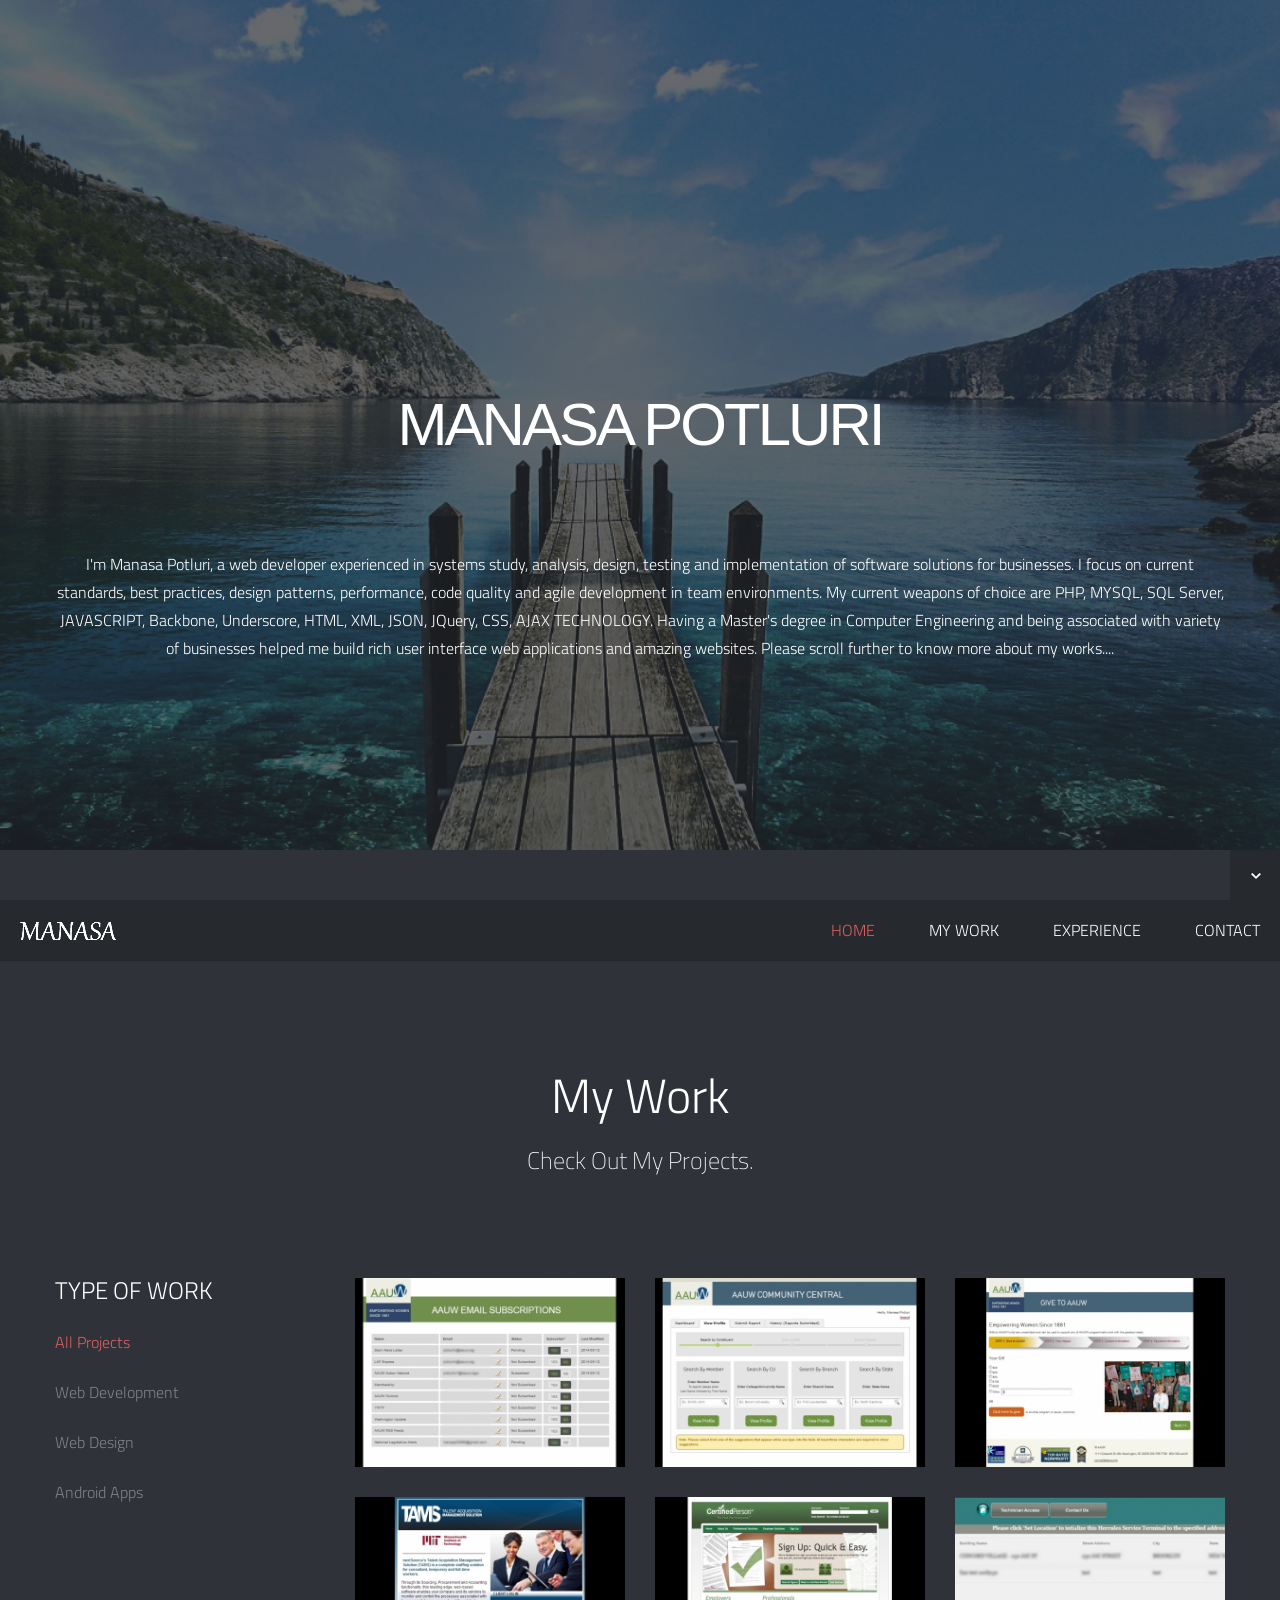
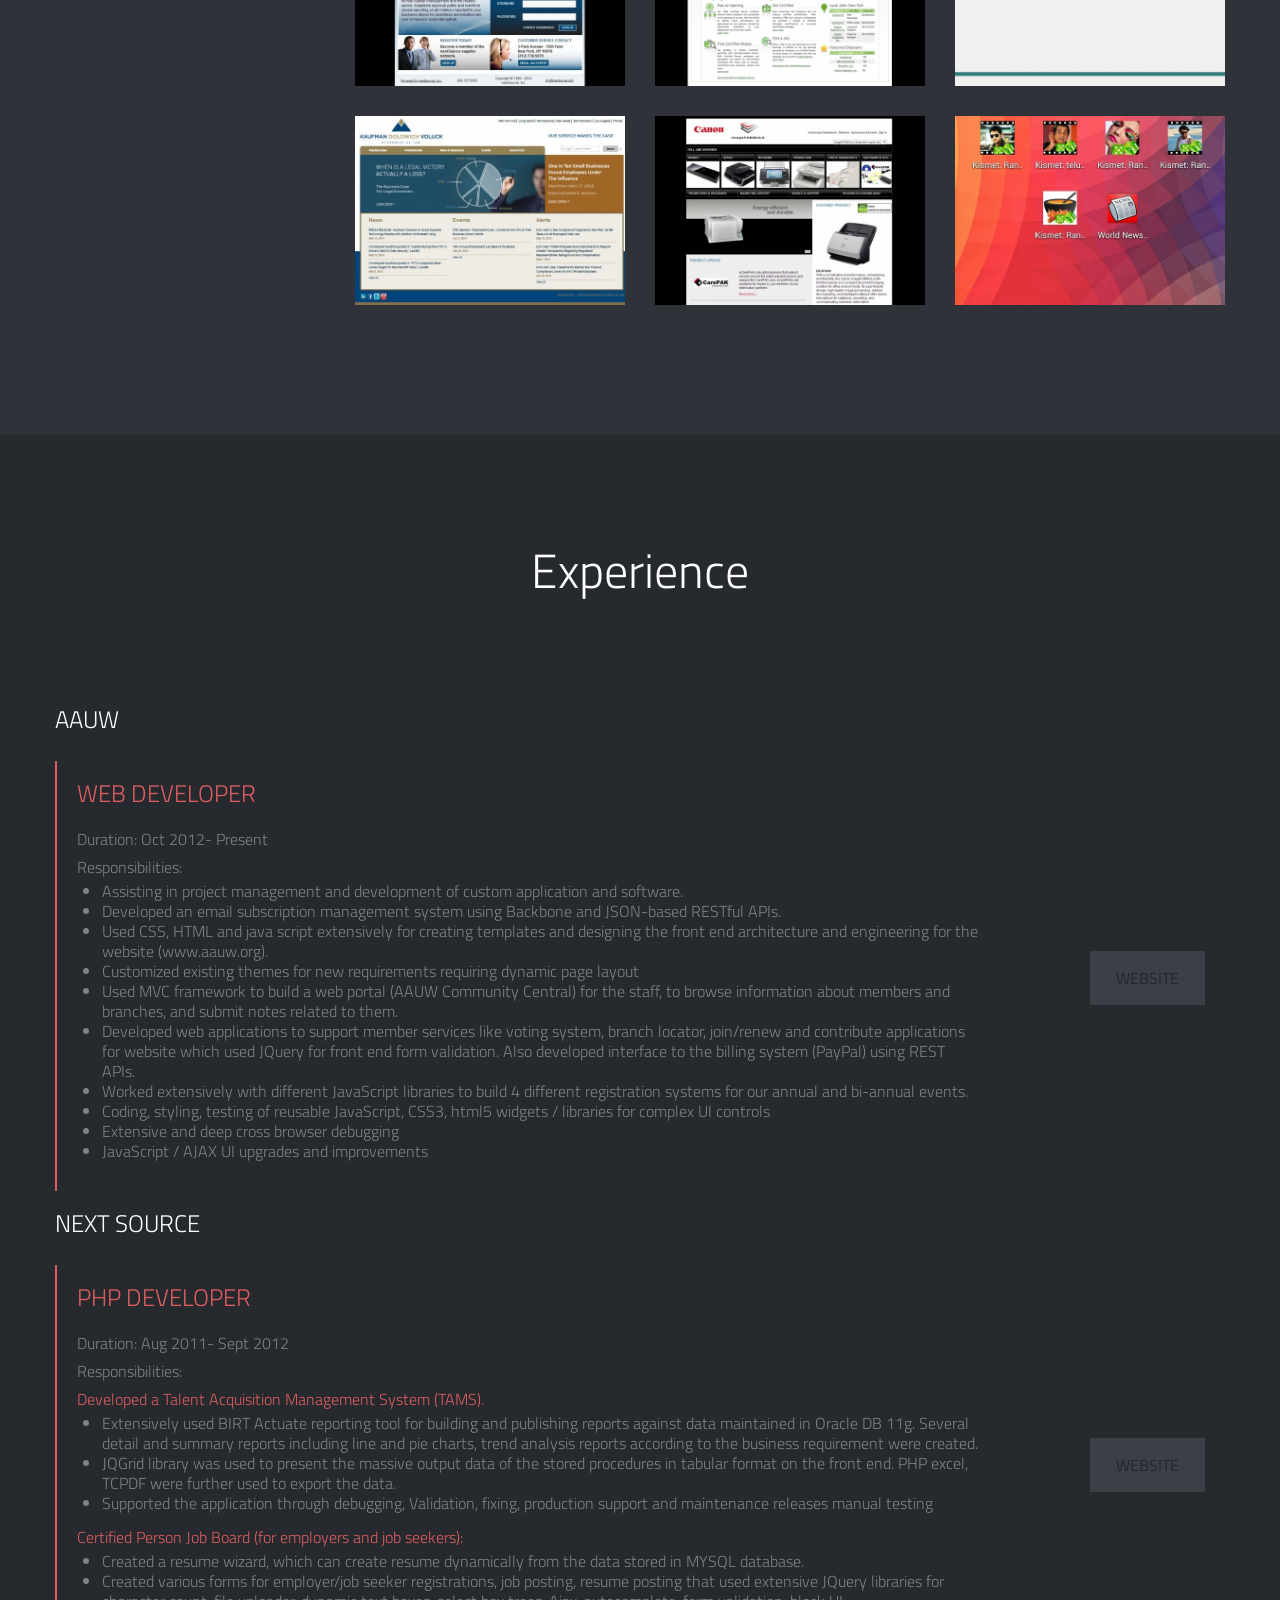
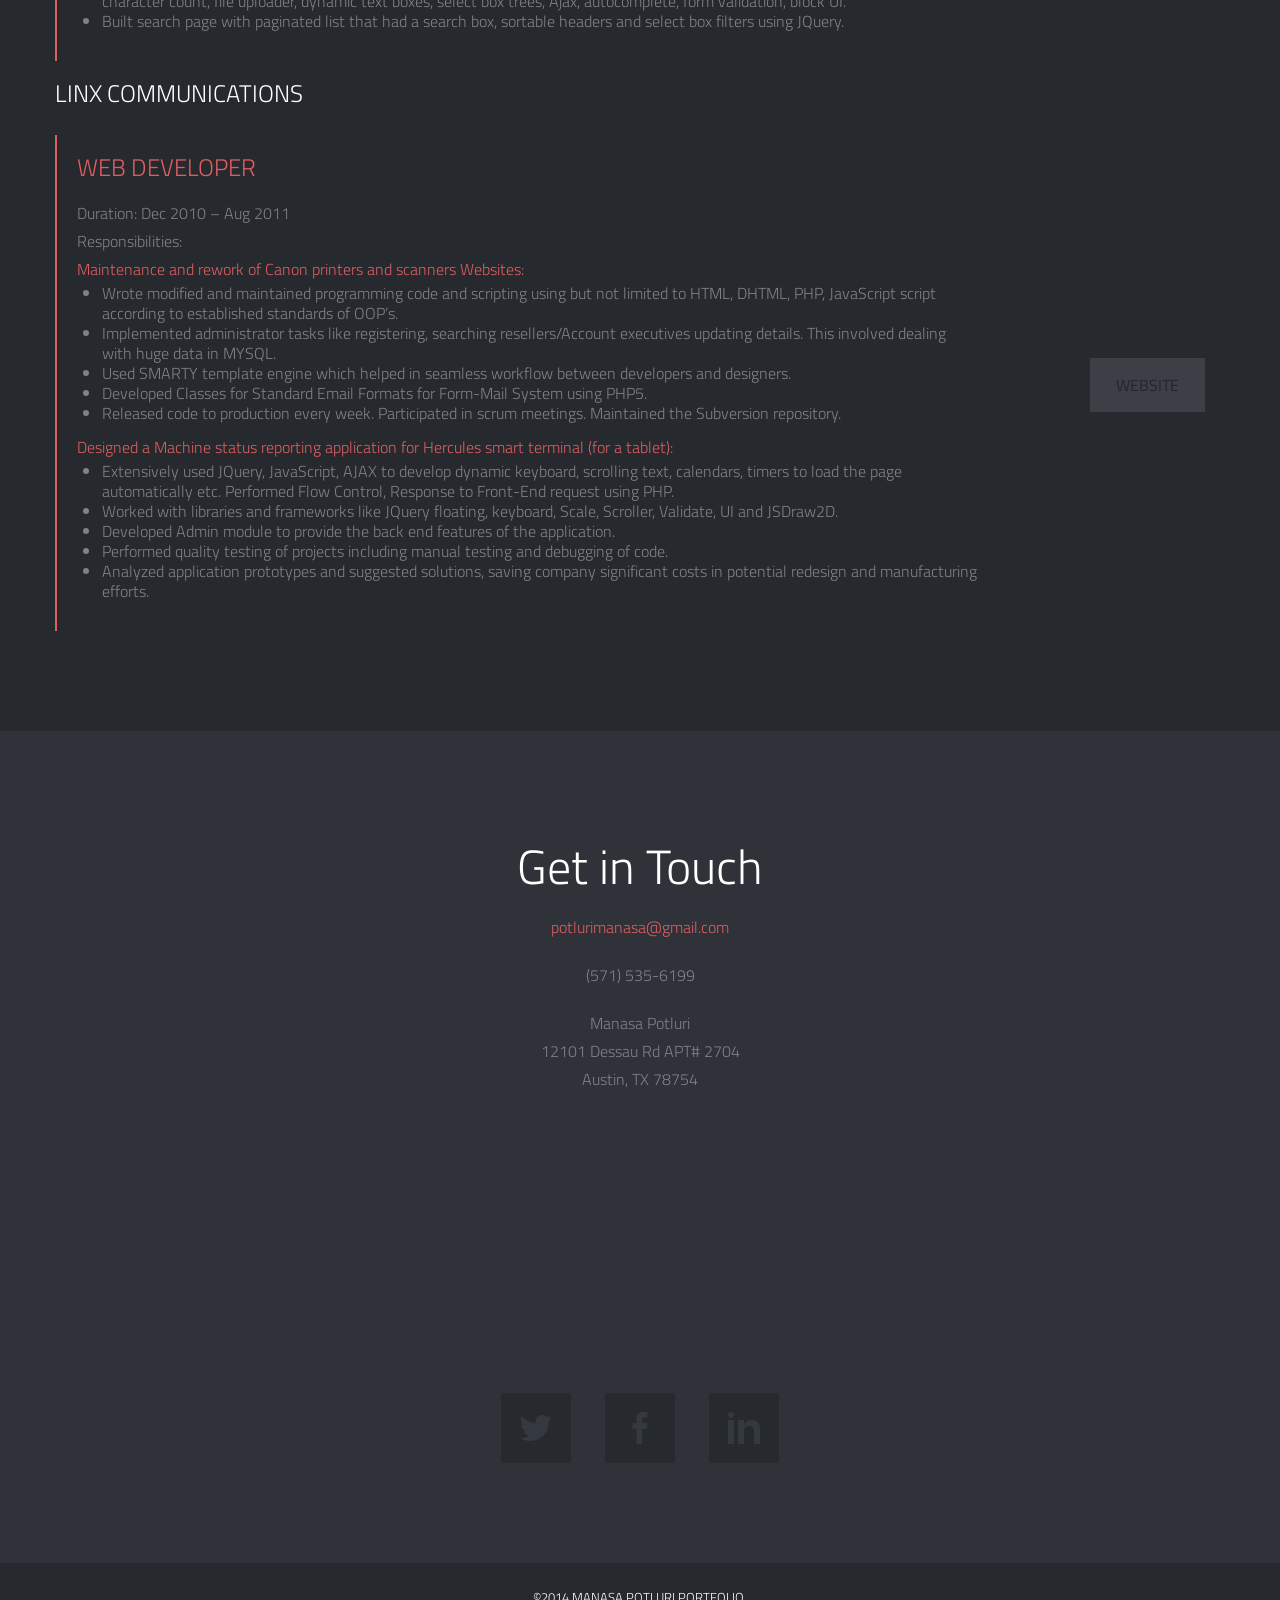
==== commit 14335365: "Address Change" ====
--- a/index.html
+++ b/index.html
@@ -413,9 +413,9 @@
                     <li>
                         Manasa Potluri
                         <br>
-                        1326 Mistyvale Street
+                        12101 Dessau Rd APT# 2704 
                         <br>
-                        Herndon, VA - 20170
+                        Austin, TX 78754 
                     </li>
                 </ul>
             </div>
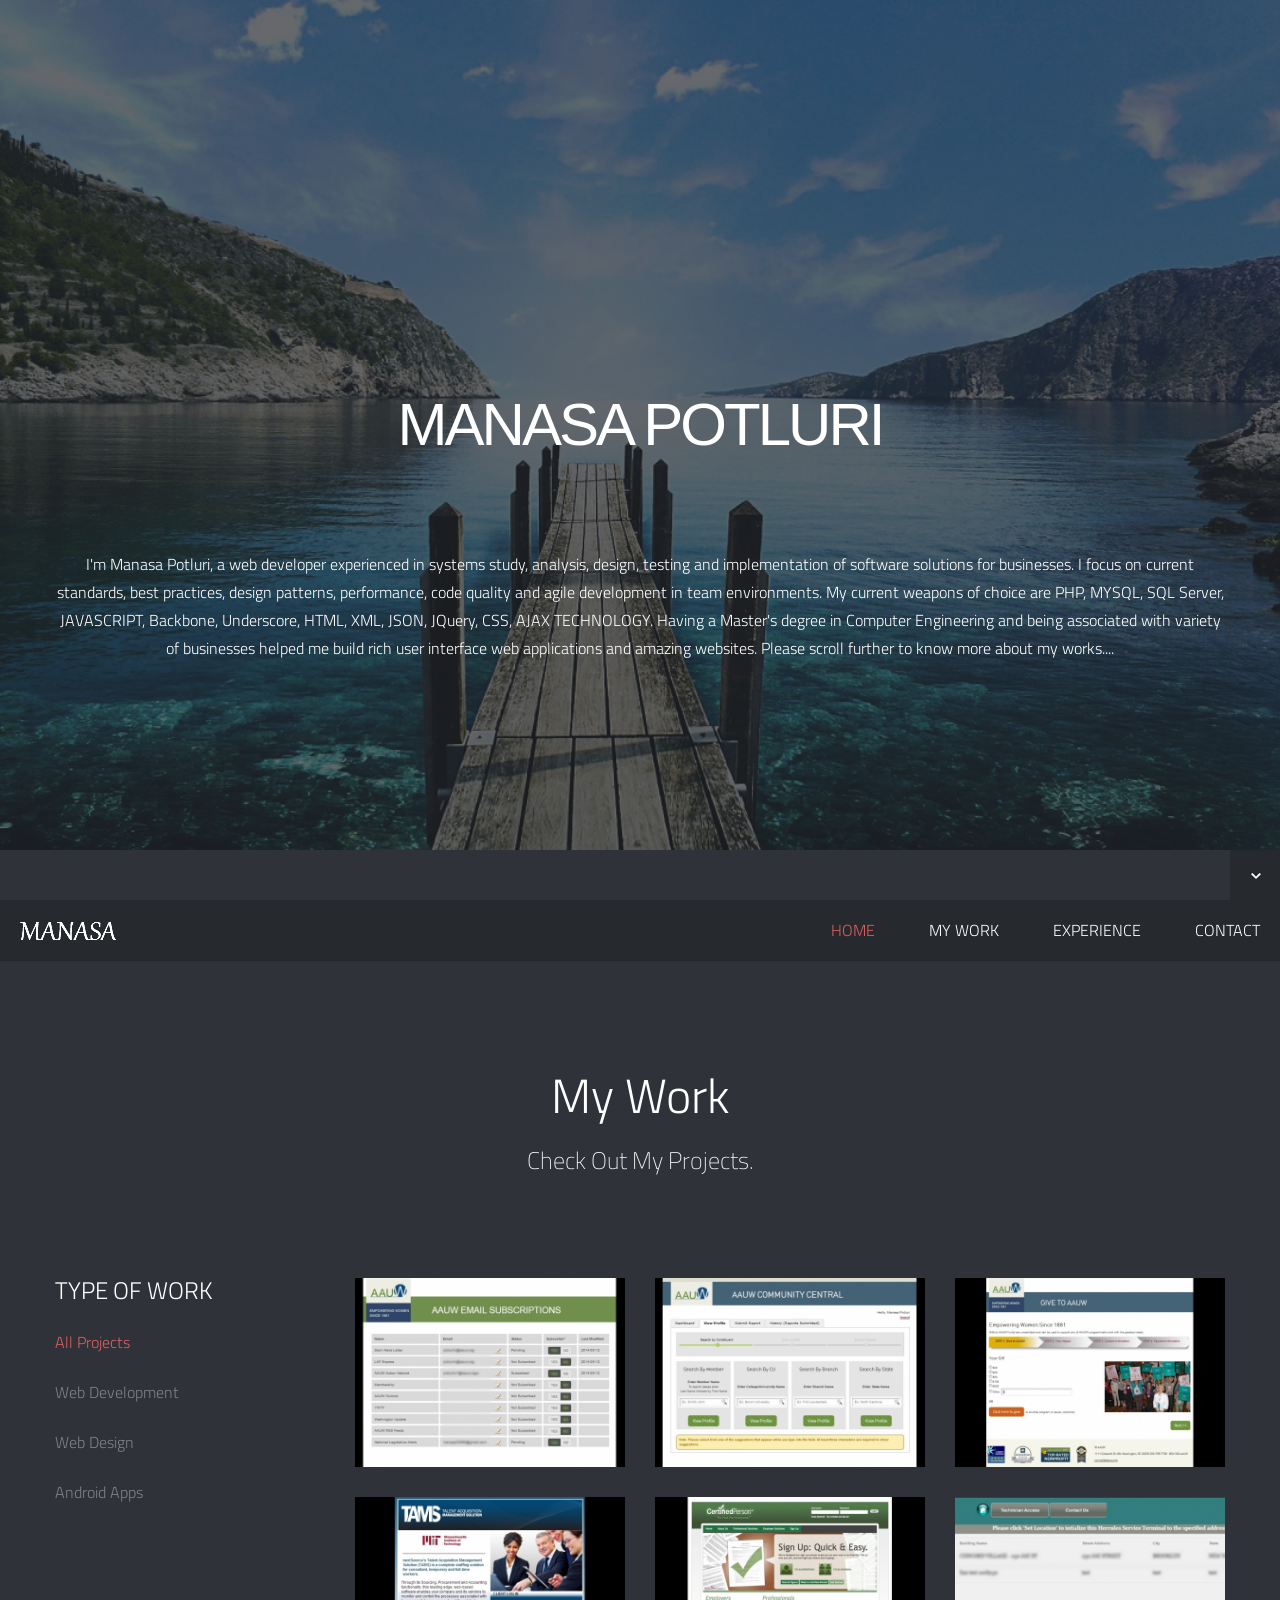
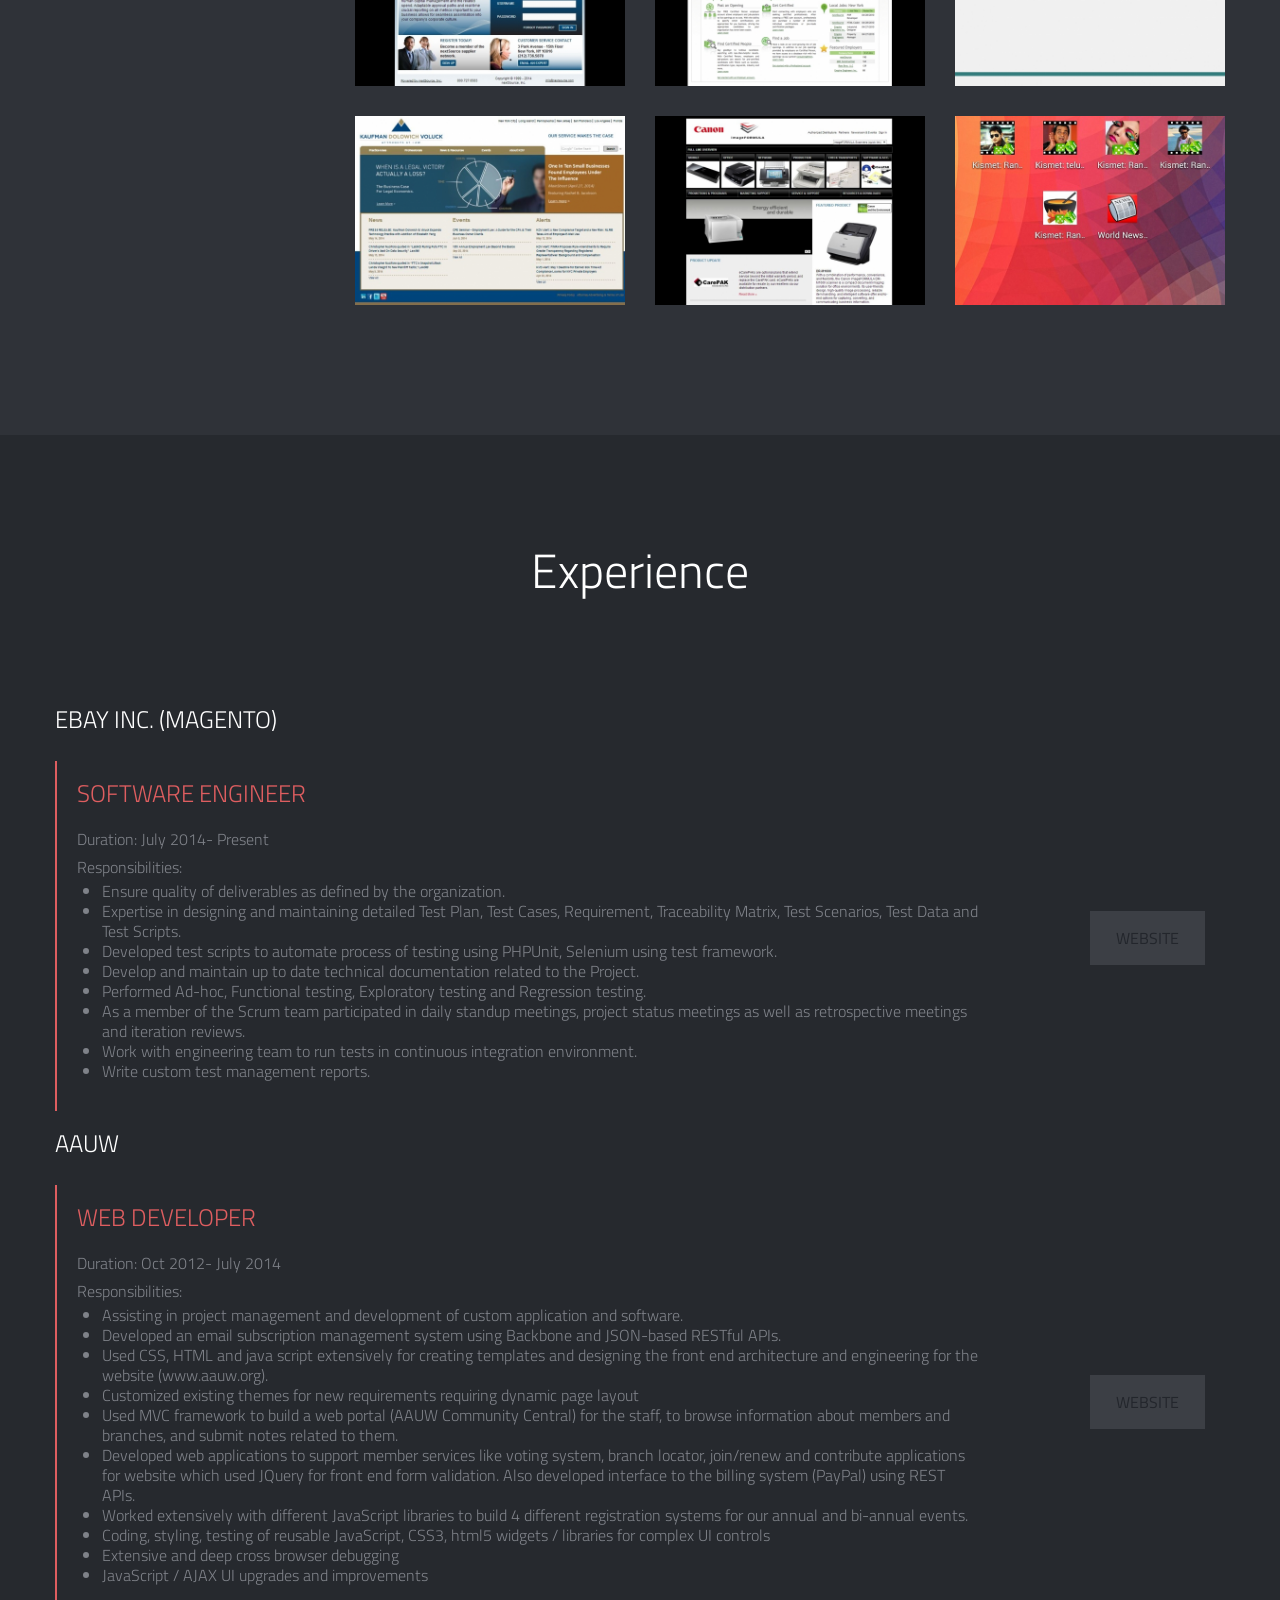
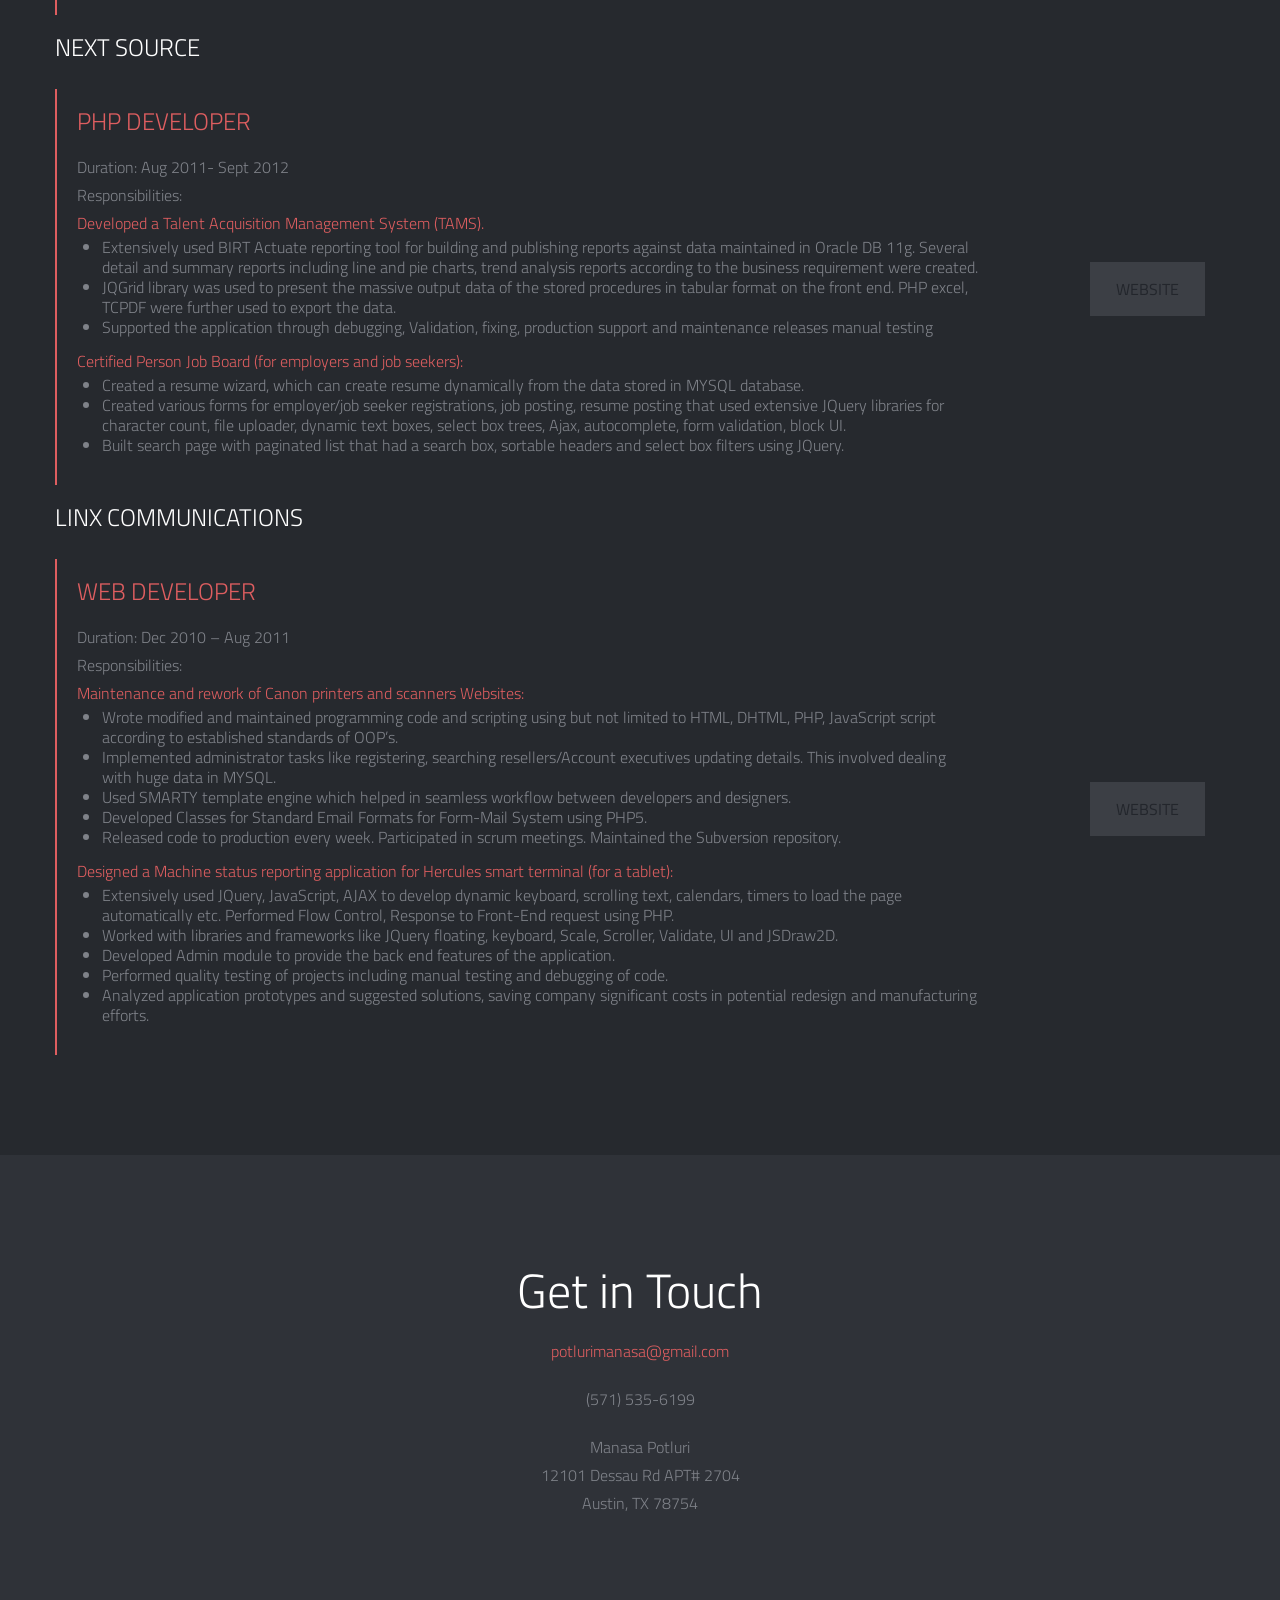
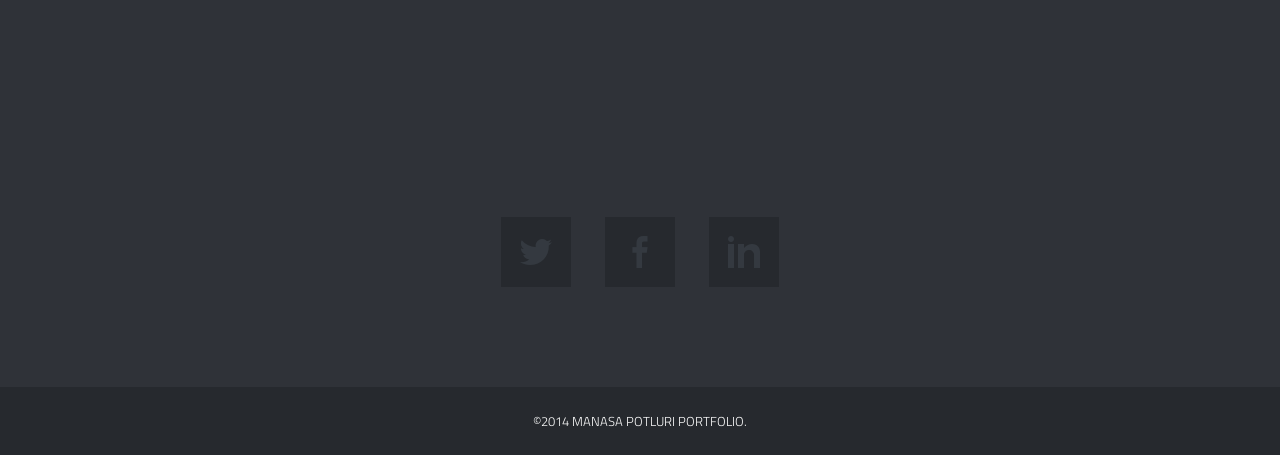
==== commit 064f4cfd: "work change" ====
--- a/index.html
+++ b/index.html
@@ -266,7 +266,7 @@
                         	<!-- End Item Project -->
                             
                             <!-- Item Project and Filter Name -->
-                        	<li class="item-thumbs span3 design">
+                        	<li class="item-thumbs span3 android">
                             	<!-- Fancybox - Gallery Enabled - Title - Full Image -->
                             	<a class="hover-wrap fancybox" data-fancybox-group="gallery" title="Android Apps" href="include/img/work/full/image-09-full.jpg">
                                 	<span class="overlay-img"></span>
@@ -314,14 +314,35 @@
     </div>
     <!-- End Title Page -->
      <!-- Information Block -->
-        <div class="row">
-        	<div class="span12">
+    <div class="row">
+        <div class="span12">
+            <h3 class="spec">Ebay inc. (Magento)</h3>
+
+            <div class="info-block">
+                <div class="info-text">
+                    <h3><span class="color-text">Software Engineer</span></h3>
+                    <p>Duration: July 2014- Present <br/>
+                        Responsibilities: <br/><ul>
+                    <li>Ensure quality of deliverables as defined by the organization.
+                    <li>Expertise in designing and maintaining detailed Test Plan, Test Cases, Requirement, Traceability Matrix, Test Scenarios, Test Data and Test Scripts. </li>
+                    <li>Developed test scripts to automate process of testing using PHPUnit, Selenium using test framework.</li>
+                    <li>Develop and maintain up to date technical documentation related to the Project.</li>
+                    <li>Performed Ad-hoc, Functional testing, Exploratory testing and Regression testing.</li>
+                    <li>As a member of the Scrum team participated in daily standup meetings, project status meetings as well as retrospective meetings and iteration reviews.
+                    <li>Work with engineering team to run tests in continuous integration environment.</li>
+                    <li>Write custom test management reports.</li></ul>
+                    </p>
+                    <a class="button" target="_blank" href="http://magento.com/">Website</a>
+                </div>
+            </div>
+            </div>
+        	<div class="span12 top-buffer">
             	<h3 class="spec">AAUW</h3>
                 
                 <div class="info-block">
                 	<div class="info-text">
                 		<h3><span class="color-text">Web Developer</span></h3>
-                        <p>Duration: Oct 2012- Present <br/>  
+                        <p>Duration: Oct 2012- July 2014 <br/>
                         Responsibilities: <br/><ul>
                         	<li>Assisting in project management and development of custom application and software.</li>
                             <li>Developed an email subscription management system using Backbone and JSON-based RESTful APIs.</li>
--- a/include/css/responsive.css
+++ b/include/css/responsive.css
@@ -406,7 +406,7 @@
 		}
 		
 		.type-work {
-			background-image: url(../img/filter-icon_@2x.png);
+			/*background-image: url(../img/filter-icon_@2x.png);*/
 			background-size: 16px 16px;
 		}
 	}
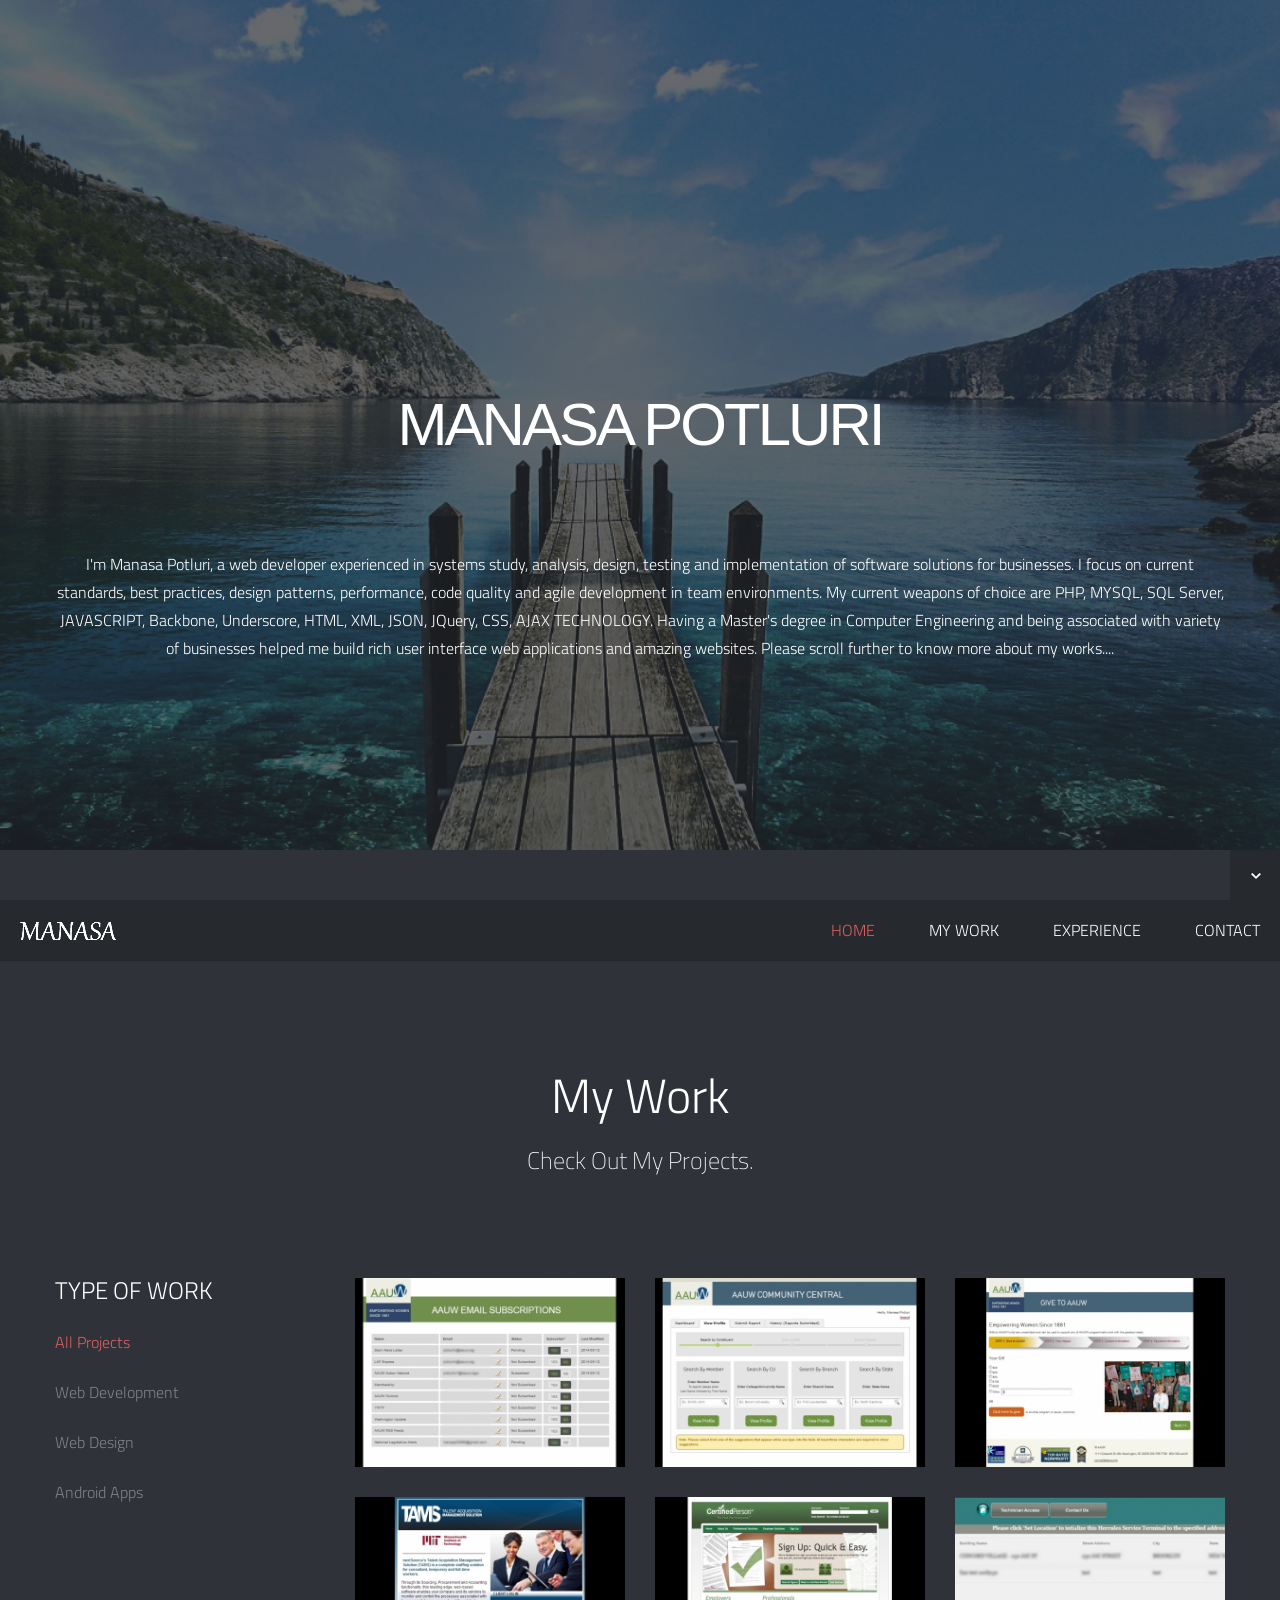
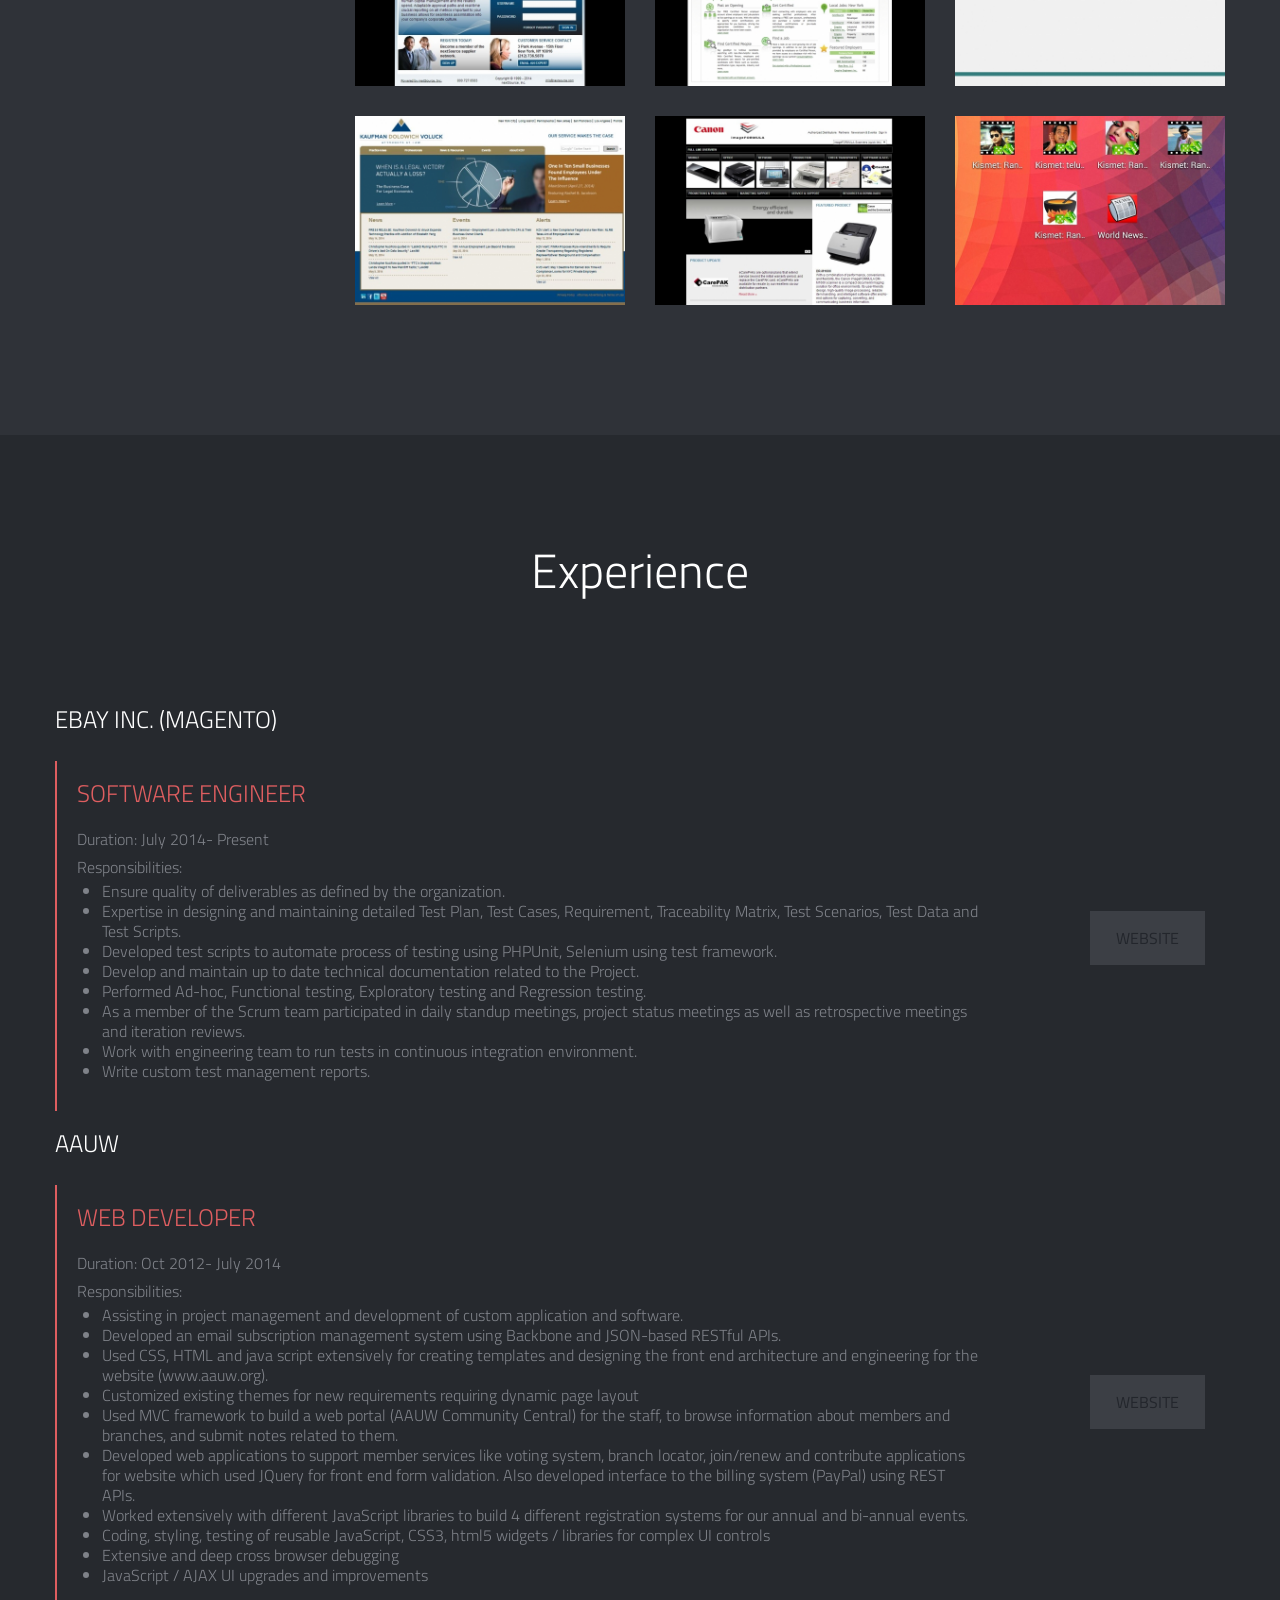
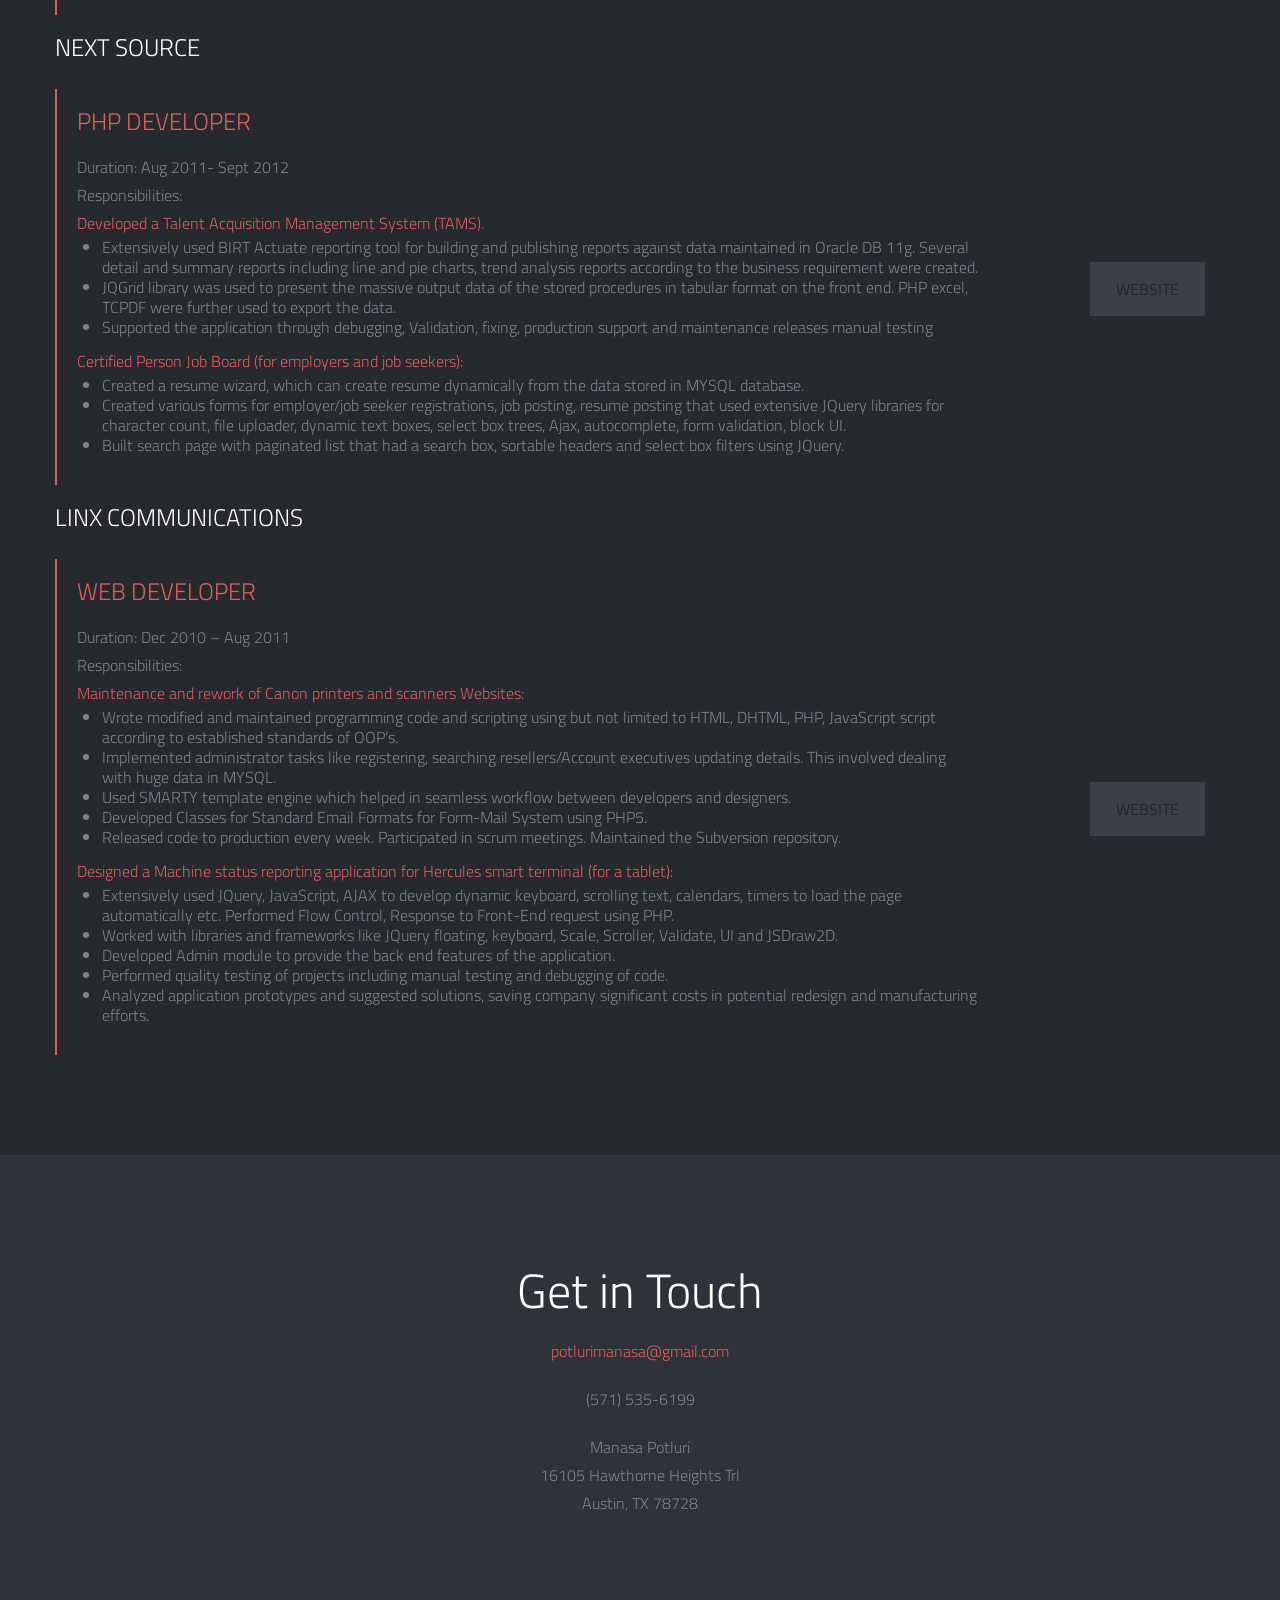
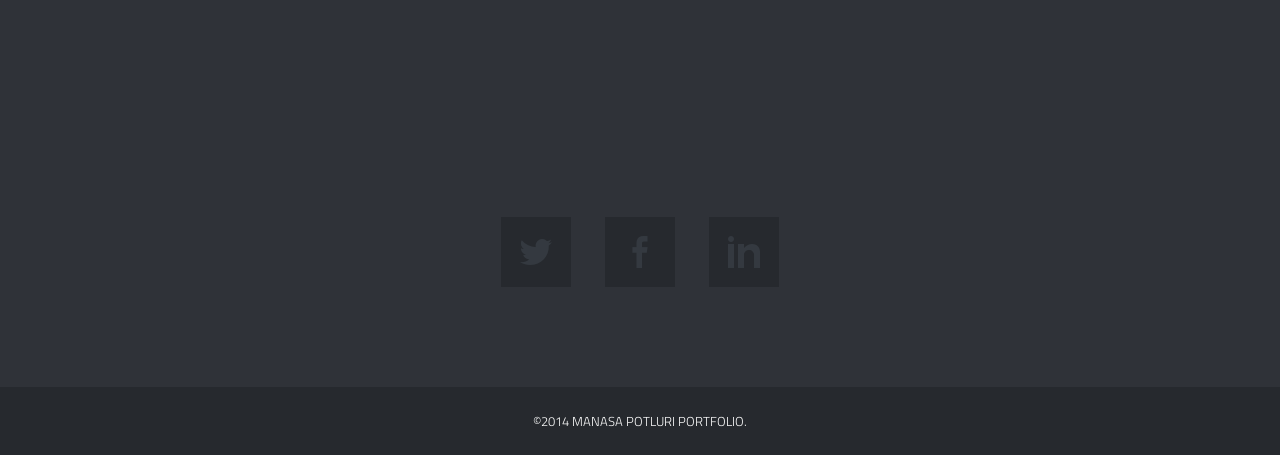
==== commit e9b6451b: "address change" ====
--- a/index.html
+++ b/index.html
@@ -434,9 +434,9 @@
                     <li>
                         Manasa Potluri
                         <br>
-                        12101 Dessau Rd APT# 2704 
+                        16105 Hawthorne Heights Trl
                         <br>
-                        Austin, TX 78754 
+                        Austin, TX 78728
                     </li>
                 </ul>
             </div>
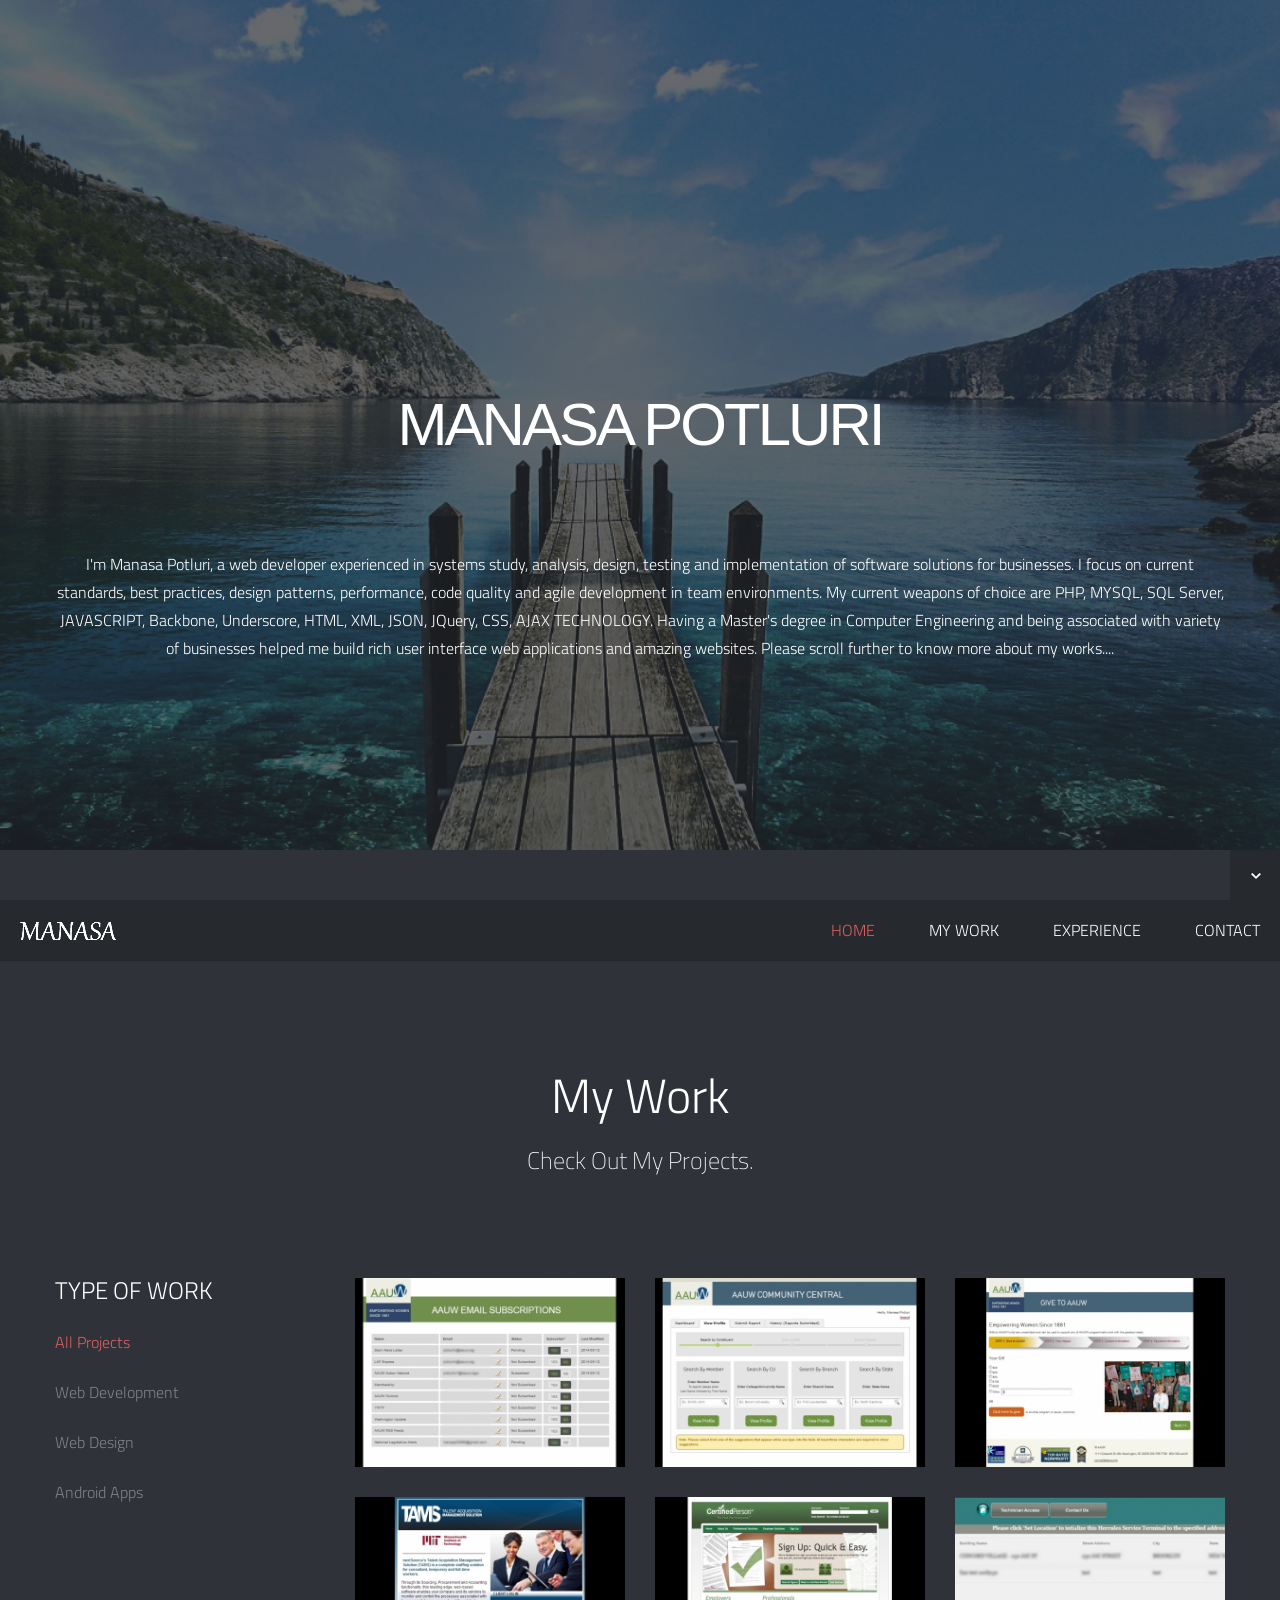
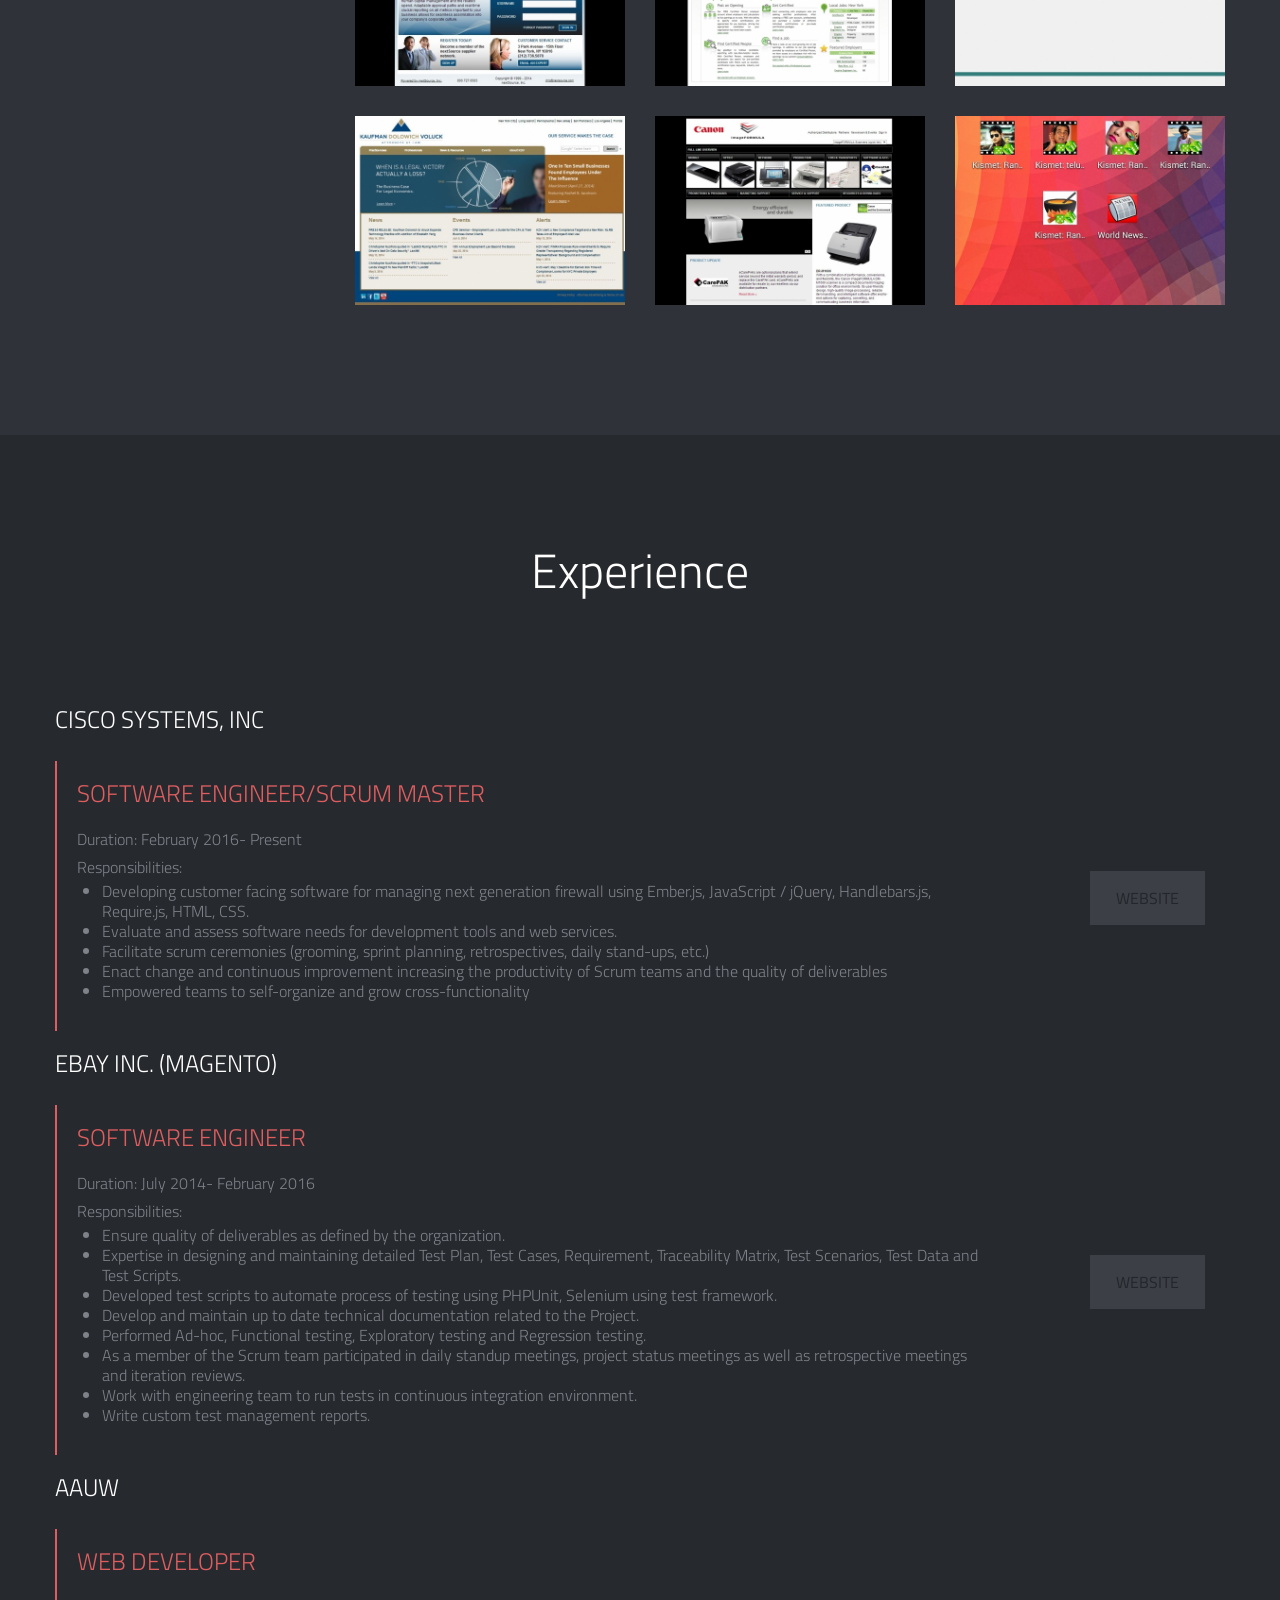
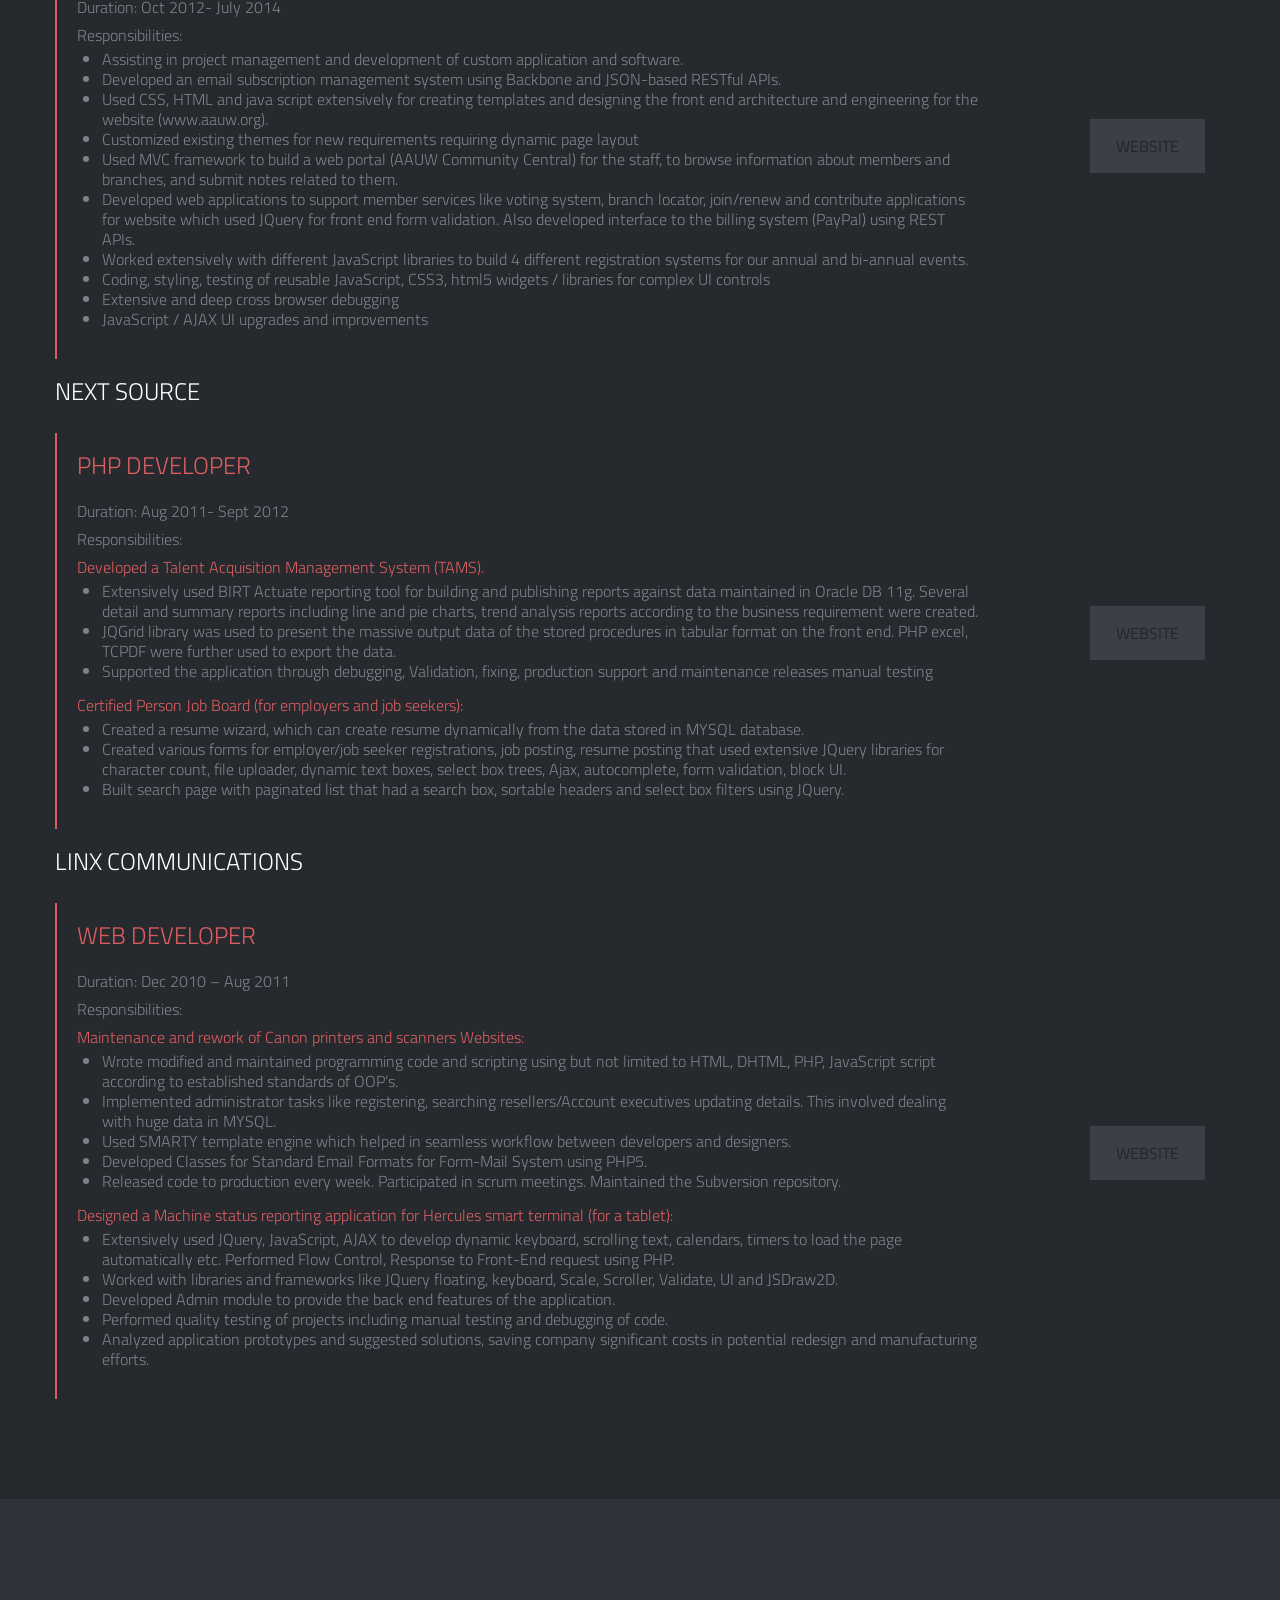
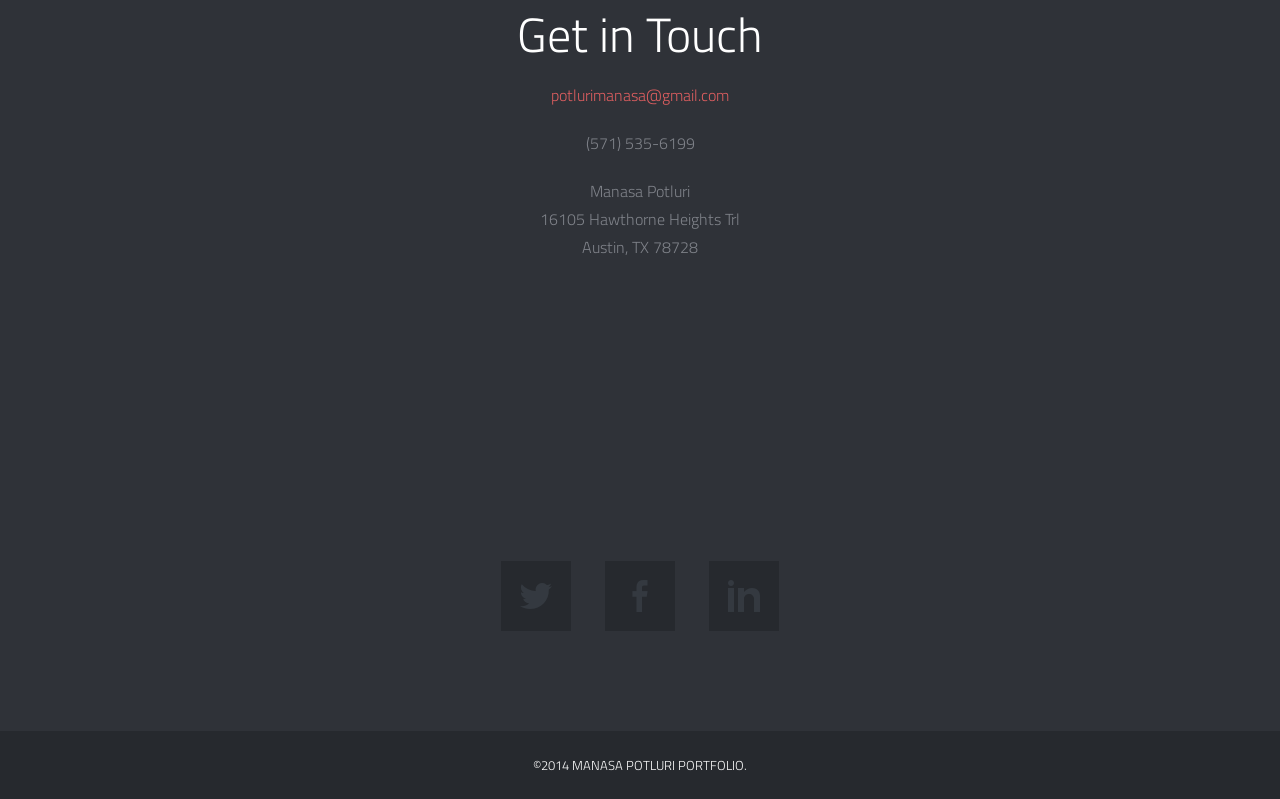
==== commit 59f52127: "added employer information" ====
--- a/index.html
+++ b/index.html
@@ -9,14 +9,14 @@
 <!-- Meta Tags -->
 <meta http-equiv="Content-Type" content="text/html; charset=UTF-8" />
 
-<title>Manasa Potluri | Portfolio</title>   
-
-<meta name="description" content="Insert Your Site Description" /> 
+<title>Manasa Potluri | Portfolio</title>
+
+<meta name="description" content="Insert Your Site Description" />
 
 <!-- Mobile Specifics -->
-<meta name="viewport" content="width=device-width, initial-scale=1.0"> 
+<meta name="viewport" content="width=device-width, initial-scale=1.0">
 <meta name="HandheldFriendly" content="true"/>
-<meta name="MobileOptimized" content="320"/>   
+<meta name="MobileOptimized" content="320"/>
 
 <!-- Mobile Internet Explorer ClearType Technology -->
 <!--[if IEMobile]>  <meta http-equiv="cleartype" content="on">  <![endif]-->
@@ -62,7 +62,7 @@
 <!-- Modernizr -->
 <script src="include/js/modernizr.js"></script>
 
-<!-- Analytics 
+<!-- Analytics
 <script type="text/javascript">
 
   var _gaq = _gaq || [];
@@ -92,19 +92,19 @@
 <!-- End of Splash Screen -->
 
 <!-- Homepage Slider -->
-<div id="home-slider">	
+<div id="home-slider">
     <div class="overlay"></div>
 
     <div class="slider-text">
     	<div id="slidecaption"></div>
         <div id="slidedescription">I'm Manasa Potluri, a web developer experienced in systems study, analysis, design, testing and implementation of software solutions for businesses. I focus on current standards, best practices, design patterns, performance, code quality and agile development in team environments. My current weapons of choice are PHP, MYSQL, SQL Server, JAVASCRIPT, Backbone, Underscore, HTML, XML, JSON, JQuery, CSS, AJAX TECHNOLOGY. Having a Master's degree in Computer Engineering and being associated with variety of businesses helped me build rich user interface web applications and amazing websites. Please scroll further to know more about my works....  </div>
-    </div>   
-	
+    </div>
+
 	<div class="control-nav">
         <!--<a id="prevslide" class="load-item"><i class="font-icon-arrow-simple-left"></i></a>
         <a id="nextslide" class="load-item"><i class="font-icon-arrow-simple-right"></i></a>
         <ul id="slide-list"></ul>-->
-        
+
         <a id="nextsection" href="#work"><i class="font-icon-arrow-simple-down"></i></a>
     </div>
 </div>
@@ -114,11 +114,11 @@
 <header>
     <div class="sticky-nav">
     	<a id="mobile-nav" class="menu-nav" href="#menu-nav"></a>
-        
+
         <div id="logo">
         	<a id="goUp" href="#home-slider" title="Manasa Potluri | Portfolio">Manasa Potluri</a>
         </div>
-        
+
         <nav id="menu">
         	<ul id="menu-nav">
             	<li class="current"><a href="#home-slider">Home</a></li>
@@ -128,7 +128,7 @@
 				<!--<li><a href="shortcodes.html" class="external">Shortcodes</a></li>-->
             </ul>
         </nav>
-        
+
     </div>
 </header>
 <!-- End Header -->
@@ -146,7 +146,7 @@
             </div>
         </div>
         <!-- End Title Page -->
-        
+
         <!-- Portfolio Projects -->
         <div class="row">
         	<div class="span3">
@@ -162,12 +162,12 @@
                 </nav>
                 <!-- End Filter -->
             </div>
-            
+
             <div class="span9">
             	<div class="row">
                 	<section id="projects">
                     	<ul id="thumbs">
-                        
+
 							<!-- Item Project and Filter Name -->
                         	<li class="item-thumbs span3 development">
                             	<!-- Fancybox - Gallery Enabled - Title - Full Image -->
@@ -179,7 +179,7 @@
                                 <img src="include/img/work/thumbs/image-01.jpg" alt="Used Backbone and Underscore JavaScript libraries extensively to build a centralized email subscription system, where the members will be able to subscribe and unsubscribe to various options.">
                             </li>
                         	<!-- End Item Project -->
-                            
+
 							<!-- Item Project and Filter Name -->
                         	<li class="item-thumbs span3 development">
                             	<!-- Fancybox - Gallery Enabled - Title - Full Image -->
@@ -191,7 +191,7 @@
                                 <img src="include/img/work/thumbs/image-02.jpg" alt="Built ACC system for development and membership staff to be able to retrieve information, enter notes and send notifications. Built a dashboard with graphs and metrics using JQuery extensively.<br/>Environment: Object Oriented PHP, JQuery, JavaScript, MySQL, LAMP, CSS ">
                             </li>
                         	<!-- End Item Project -->
-                            
+
 							<!-- Item Project and Filter Name -->
                         	<li class="item-thumbs span3 development">
                             	<!-- Fancybox - Gallery Enabled - Title - Full Image -->
@@ -203,7 +203,7 @@
                                 <img src="include/img/work/thumbs/image-03.jpg" alt="Designed and developed a WordPress plugin for Join, Renew and Give applications. These online applications were designed to be user friendly. ">
                             </li>
                         	<!-- End Item Project -->
-                            
+
                             <!-- Item Project and Filter Name -->
                         	<li class="item-thumbs span3 development">
                             	<!-- Fancybox - Gallery Enabled - Title - Full Image -->
@@ -215,7 +215,7 @@
                                 <img src="include/img/work/thumbs/image-04.jpg" alt="Worked with a team of developers to design this system using an in house framework built on PHP, Oracle 11g, JQGrid, JQuery, Object Oriented JavaScript, JQuery validate.">
                             </li>
                         	<!-- End Item Project -->
-                            
+
 							<!-- Item Project and Filter Name -->
                         	<li class="item-thumbs span3 development">
                             	<!-- Fancybox - Gallery Enabled - Title - Full Image -->
@@ -227,7 +227,7 @@
                                 <img src="include/img/work/thumbs/image-05.jpg" alt="Designed and developed a job board website. Created a resume wizard, forms for employer/job seeker registrations, job posting, resume posting that used extensive JQuery libraries for character count, file uploader, dynamic text boxes, select box trees, Ajax, autocomplete, form validation, block UI.">
                             </li>
                         	<!-- End Item Project -->
-                            
+
                             <!-- Item Project and Filter Name -->
                         	<li class="item-thumbs span3 development">
                             	<!-- Fancybox - Gallery Enabled - Title - Full Image -->
@@ -239,7 +239,7 @@
                                 <img src="include/img/work/thumbs/image-06.jpg" alt="This rich user interface application was designed to monitor the status of laundry machine. Used JQuery, JavaScript, AJAX to develop dynamic keyboard, scrolling text, calendars, timers to load the page automatically">
                             </li>
                         	<!-- End Item Project -->
-                            
+
                             <!-- Item Project and Filter Name -->
                         	<li class="item-thumbs span3 design">
                             	<!-- Fancybox - Gallery Enabled - Title - Full Image -->
@@ -251,8 +251,8 @@
                                 <img src="include/img/work/thumbs/image-07.jpg" alt="Actively involved in designing and developing the website. Link: <a href='http://kdvlaw.com/ target='_blank'>kdvlaw.com</a>">
                             </li>
                         	<!-- End Item Project -->
-                           
-                            
+
+
 							<!-- Item Project and Filter Name -->
                         	<li class="item-thumbs span3 design">
                             	<!-- Fancybox - Gallery Enabled - Title - Full Image -->
@@ -264,7 +264,7 @@
                                 <img src="include/img/work/thumbs/image-08.jpg" alt="Worked extensively on CSS and HTML for complete redesign of canon websites. Here are the links:<br/><a href='https://www.canonresellers.com' target='_blank'>www.canonresellers.com</a>, <a href='https://www.scannerdmr.com' target='_blank'>www.scannerdmr.com</a>, <a href='https://www.scanningsuccess.com' target='_blank'>www.scanningsuccess.com</a>, <a href='https://www.imageclassresellers.com' target='_blank'>www.imageclassresellers.com</a>">
                             </li>
                         	<!-- End Item Project -->
-                            
+
                             <!-- Item Project and Filter Name -->
                         	<li class="item-thumbs span3 android">
                             	<!-- Fancybox - Gallery Enabled - Title - Full Image -->
@@ -275,8 +275,8 @@
                                 <!-- Thumb Image and Description -->
                                 <img src="include/img/work/thumbs/image-09.jpg" alt="Being a technology enthusiast, I alway enjoy learning new technologies. One such attempt was to learn android Java and built apps as a hobby. Link: <a href='https://play.google.com/store/apps/developer?id=RM+LABS' target='_blank'>Kismet Apps</a>, <a href='http://www.youtube.com/watch?v=PKbyy1nGNuU' target='_blank'>Link to video</a>">
                             </li>
-                        	<!-- End Item Project --> 
-                             
+                        	<!-- End Item Project -->
+
 							<!-- Item Project and Filter Name -->
                        <!-- 	<li class="item-thumbs span3 android">
                             	<!-- Fancybox Media - Gallery Enabled - Title - Link to Video -->
@@ -288,10 +288,10 @@
                           <!--      <img src="include/img/work/thumbs/image-09.jpg" alt="Video">
                             </li>
                         	<!-- End Item Project -->
-							
+
                         </ul>
                     </section>
-                    
+
             	</div>
             </div>
         </div>
@@ -315,30 +315,52 @@
     <!-- End Title Page -->
      <!-- Information Block -->
     <div class="row">
-        <div class="span12">
+			<div class="span12">
+					<h3 class="spec">Cisco Systems, Inc</h3>
+
+					<div class="info-block">
+							<div class="info-text">
+									<h3><span class="color-text">Software Engineer/Scrum Master</span></h3>
+									<p>Duration: February 2016- Present <br/>
+											Responsibilities: <br/>
+											<ul>
+												<li>Developing customer facing software for managing next generation firewall using Ember.js, JavaScript / jQuery, Handlebars.js, Require.js, HTML, CSS.</li>
+												<li>Evaluate and assess software needs for development tools and web services.</li>
+												<li>Facilitate scrum ceremonies (grooming, sprint planning, retrospectives, daily stand-ups, etc.)</li>
+												<li>Enact change and continuous improvement increasing the productivity of Scrum teams and the quality of deliverables</li>
+												<li>Empowered teams to self-organize and grow cross-functionality</li>
+											</ul>
+									</p>
+									<a class="button" target="_blank" href="www.cisco.com/security/">Website</a>
+							</div>
+					</div>
+				</div>
+        <div class="span12 top-buffer">
             <h3 class="spec">Ebay inc. (Magento)</h3>
 
             <div class="info-block">
                 <div class="info-text">
                     <h3><span class="color-text">Software Engineer</span></h3>
-                    <p>Duration: July 2014- Present <br/>
-                        Responsibilities: <br/><ul>
-                    <li>Ensure quality of deliverables as defined by the organization.
-                    <li>Expertise in designing and maintaining detailed Test Plan, Test Cases, Requirement, Traceability Matrix, Test Scenarios, Test Data and Test Scripts. </li>
-                    <li>Developed test scripts to automate process of testing using PHPUnit, Selenium using test framework.</li>
-                    <li>Develop and maintain up to date technical documentation related to the Project.</li>
-                    <li>Performed Ad-hoc, Functional testing, Exploratory testing and Regression testing.</li>
-                    <li>As a member of the Scrum team participated in daily standup meetings, project status meetings as well as retrospective meetings and iteration reviews.
-                    <li>Work with engineering team to run tests in continuous integration environment.</li>
-                    <li>Write custom test management reports.</li></ul>
+                    <p>Duration: July 2014- February 2016 <br/>
+                        Responsibilities: <br/>
+												<ul>
+			                    <li>Ensure quality of deliverables as defined by the organization.
+			                    <li>Expertise in designing and maintaining detailed Test Plan, Test Cases, Requirement, Traceability Matrix, Test Scenarios, Test Data and Test Scripts. </li>
+			                    <li>Developed test scripts to automate process of testing using PHPUnit, Selenium using test framework.</li>
+			                    <li>Develop and maintain up to date technical documentation related to the Project.</li>
+			                    <li>Performed Ad-hoc, Functional testing, Exploratory testing and Regression testing.</li>
+			                    <li>As a member of the Scrum team participated in daily standup meetings, project status meetings as well as retrospective meetings and iteration reviews.
+			                    <li>Work with engineering team to run tests in continuous integration environment.</li>
+			                    <li>Write custom test management reports.</li>
+												</ul>
                     </p>
                     <a class="button" target="_blank" href="http://magento.com/">Website</a>
                 </div>
             </div>
-            </div>
+          </div>
         	<div class="span12 top-buffer">
             	<h3 class="spec">AAUW</h3>
-                
+
                 <div class="info-block">
                 	<div class="info-text">
                 		<h3><span class="color-text">Web Developer</span></h3>
@@ -355,21 +377,21 @@
                             <li>Extensive and deep cross browser debugging</li>
                             <li>JavaScript / AJAX UI upgrades and improvements</li></ul>
                         </p>
-                        <a class="button" target="_blank" href="https://www.aauw.org/">Website</a> 
+                        <a class="button" target="_blank" href="https://www.aauw.org/">Website</a>
                 	</div>
                 </div>
-            </div>	
-            
+            </div>
+
             <div class="span12 top-buffer">
             	<h3 class="spec">Next Source</h3>
-                
+
                 <div class="info-block">
                 	<div class="info-text">
                 		<h3><span class="color-text">PHP Developer</span></h3>
-                        <p> Duration: Aug 2011- Sept 2012<br/>  
-                        Responsibilities: <br/>            
+                        <p> Duration: Aug 2011- Sept 2012<br/>
+                        Responsibilities: <br/>
                         <span class="color-text">Developed a Talent Acquisition Management System (TAMS).</span> <br/>
-                        <ul>    
+                        <ul>
                         <li>Extensively used BIRT Actuate reporting tool for building and publishing reports against data maintained in Oracle DB 11g. Several detail and summary reports including line and pie charts, trend analysis reports according to the business requirement were created.</li>
                          <li>JQGrid library was used to present the massive output data of the stored procedures in tabular format on the front end. PHP excel, TCPDF were further used to export the data.</li>
                          <li>Supported the application through debugging, Validation, fixing, production support and maintenance releases manual testing</li></ul>
@@ -379,40 +401,40 @@
                          <li>Created various forms for employer/job seeker registrations, job posting, resume posting that used extensive JQuery libraries for character count, file uploader, dynamic text boxes, select box trees, Ajax, autocomplete, form validation, block UI.</li>
                          <li>Built search page with paginated list that had a search box, sortable headers and select box filters using JQuery.</li></ul>
                         </p>
-                        <a class="button" target="_blank" href="http://nextsource.com/">Website</a> 
+                        <a class="button" target="_blank" href="http://nextsource.com/">Website</a>
                 	</div>
                 </div>
-            </div>	
-            
+            </div>
+
             <div class="span12 top-buffer">
             	<h3 class="spec">Linx Communications</h3>
-                
+
                 <div class="info-block">
                 	<div class="info-text">
                 		<h3><span class="color-text">Web Developer</span></h3>
-                        <p>Duration:  Dec 2010 – Aug 2011<br/>    
-                        Responsibilities: <br/>                            
+                        <p>Duration:  Dec 2010 – Aug 2011<br/>
+                        Responsibilities: <br/>
                         <span class="color-text">Maintenance and rework of Canon printers and scanners Websites: </span><br/>
-                         <ul><li>Wrote modified and maintained programming code and scripting using but not limited to HTML, DHTML, PHP, JavaScript script according to established standards of OOP’s.</li> 
-                         <li>Implemented administrator tasks like registering, searching resellers/Account executives updating details. This involved dealing with huge data in MYSQL.</li> 
-                         <li>Used SMARTY template engine which helped in seamless workflow between developers and designers. </li> 
-                         <li>Developed Classes for Standard Email Formats for Form-Mail System using PHP5. </li> 
+                         <ul><li>Wrote modified and maintained programming code and scripting using but not limited to HTML, DHTML, PHP, JavaScript script according to established standards of OOP’s.</li>
+                         <li>Implemented administrator tasks like registering, searching resellers/Account executives updating details. This involved dealing with huge data in MYSQL.</li>
+                         <li>Used SMARTY template engine which helped in seamless workflow between developers and designers. </li>
+                         <li>Developed Classes for Standard Email Formats for Form-Mail System using PHP5. </li>
                          <li>Released code to production every week. Participated in scrum meetings. Maintained the Subversion repository.</li> </ul>
                         <span class="color-text">Designed a Machine status reporting application for Hercules smart terminal (for a tablet):</span><br/>
-                         <ul><li>Extensively used JQuery, JavaScript, AJAX to develop dynamic keyboard, scrolling text, calendars, timers to load the page automatically etc. Performed Flow Control, Response to Front-End request using PHP. </li> 
-                         <li>Worked with libraries and frameworks like JQuery floating, keyboard, Scale, Scroller, Validate, UI and JSDraw2D.</li> 
-                         <li>Developed Admin module to provide the back end features of the application.</li> 
-                         <li>Performed quality testing of projects including manual testing and debugging of code.</li> 
+                         <ul><li>Extensively used JQuery, JavaScript, AJAX to develop dynamic keyboard, scrolling text, calendars, timers to load the page automatically etc. Performed Flow Control, Response to Front-End request using PHP. </li>
+                         <li>Worked with libraries and frameworks like JQuery floating, keyboard, Scale, Scroller, Validate, UI and JSDraw2D.</li>
+                         <li>Developed Admin module to provide the back end features of the application.</li>
+                         <li>Performed quality testing of projects including manual testing and debugging of code.</li>
                          <li>Analyzed application prototypes and suggested solutions, saving company significant costs in potential redesign and manufacturing efforts. </li> </ul>
                         </p>
-                        <a class="button" target="_blank" href="http://linx.com/">Website</a> 
+                        <a class="button" target="_blank" href="http://linx.com/">Website</a>
                 	</div>
                 </div>
-            </div>	
+            </div>
         </div>
         <!-- End Information Block -->
-    
-  
+
+
 </div>
 </div>
 <!-- End About Section -->
@@ -444,11 +466,11 @@
         </div>
     </div>
     <!-- End Title Page -->
-    
+
     <!-- Contact Form -->
     <!--<div class="row">
     	<div class="span9">
-        
+
         	<form id="contact-form" class="contact-form" action="#">
             	<p class="contact-name">
             		<input id="contact_name" type="text" placeholder="Full Name" value="" name="name" />
@@ -462,14 +484,14 @@
                 <p class="contact-submit">
                 	<a id="contact-submit" class="submit" href="#">Send Your Email</a>
                 </p>
-                
+
                 <div id="response">
-                
+
                 </div>
             </form>
-         
-        </div>
-        
+
+        </div>
+
         <div class="span9">
         	<div class="contact-details">
         		<h3>Contact Details</h3>
@@ -492,7 +514,7 @@
 </div>
 <!-- End Contact Section -->
 
-<!-- Twitter Feed 
+<!-- Twitter Feed
 <div id="twitter-feed" class="page-alternate">
 	<div class="container">
     	<div class="row">
@@ -500,8 +522,8 @@
                 <div class="follow">
                     <a href="https://twitter.com/Bluxart" title="Follow Me on Twitter" target="_blank"><i class="font-icon-social-twitter"></i></a>
                 </div>
-                    
-                <div id="ticker" class="query"> 
+
+                <div id="ticker" class="query">
                 </div>
             </div>
         </div>
@@ -523,7 +545,7 @@
                         <li><a href="https://plus.google.com/105500420878314068694" title="Follow Me on Google Plus" target="_blank"><span class="font-icon-social-google-plus"></span></a></li>
                         <li><a href="http://dribbble.com/Bluxart" title="Follow Me on Dribbble" target="_blank"><span class="font-icon-social-dribbble"></span></a></li>
                         <li><a href="http://forrst.com/people/Bluxart" title="Follow Me on Forrst" target="_blank"><span class="font-icon-social-forrst"></span></a></li>
-                        <li><a href="http://www.behance.net/alessioatzeni" title="Follow Me on Behance" target="_blank"><span class="font-icon-social-behance"></span></a></li>                        
+                        <li><a href="http://www.behance.net/alessioatzeni" title="Follow Me on Behance" target="_blank"><span class="font-icon-social-behance"></span></a></li>
                         <li><a href="http://themeforest.net/user/Bluxart" title="Follow Me on ThemeForest" target="_blank"><span class="font-icon-social-envato"></span></a></li>
                         <li><a href="http://zerply.com/Bluxart/public" title="Follow Me on Zerply" target="_blank"><span class="font-icon-social-zerply"></span></a></li>-->
                     </ul>
@@ -536,7 +558,7 @@
 
 <!-- Footer -->
 <footer>
-	<p class="credits">&copy;2014 Manasa Potluri Portfolio. 
+	<p class="credits">&copy;2014 Manasa Potluri Portfolio.
     <!--<a href="http://themes.alessioatzeni.com/html/brushed/" title="Manasa Potluri | Portfolio">Brushed Template</a> by <a href="http://www.alessioatzeni.com/" title="Alessio Atzeni | Web Designer &amp; Front-end Developer">Alessio Atzeni</a>-->
     </p>
 </footer>
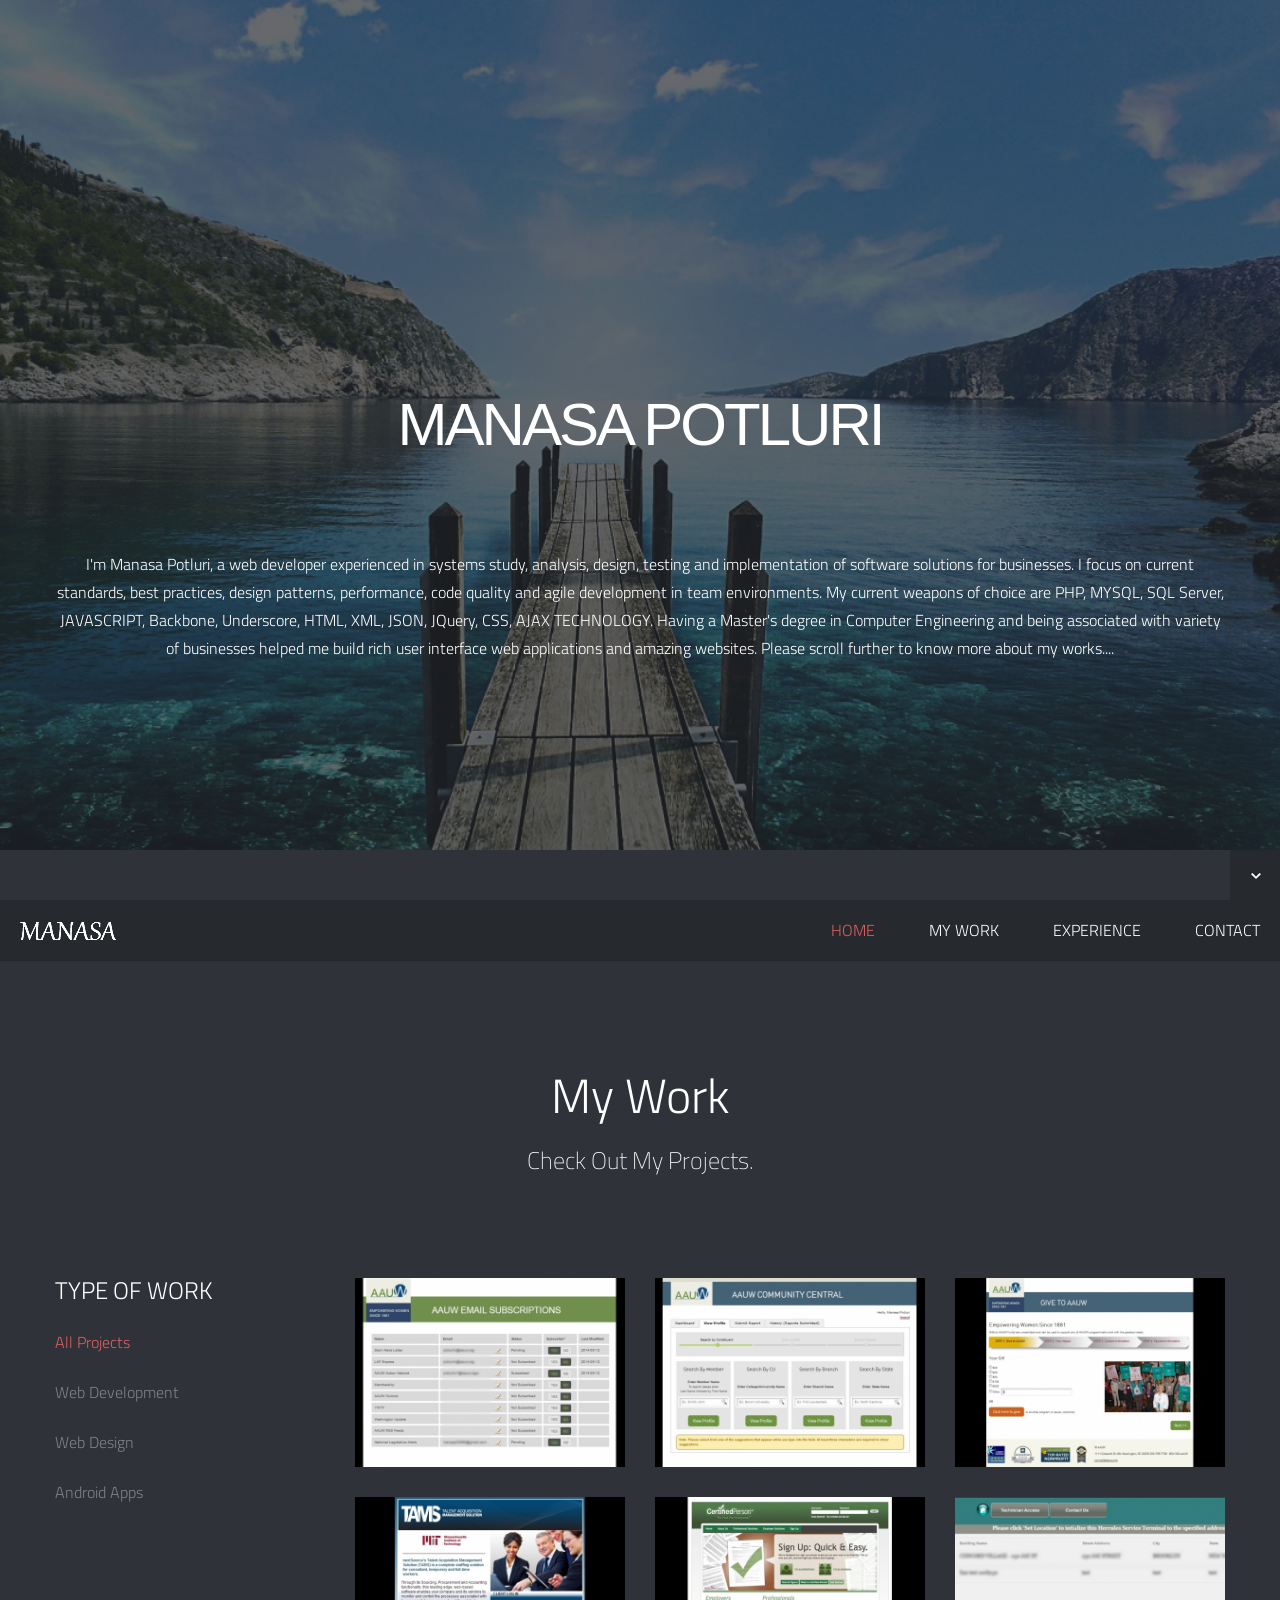
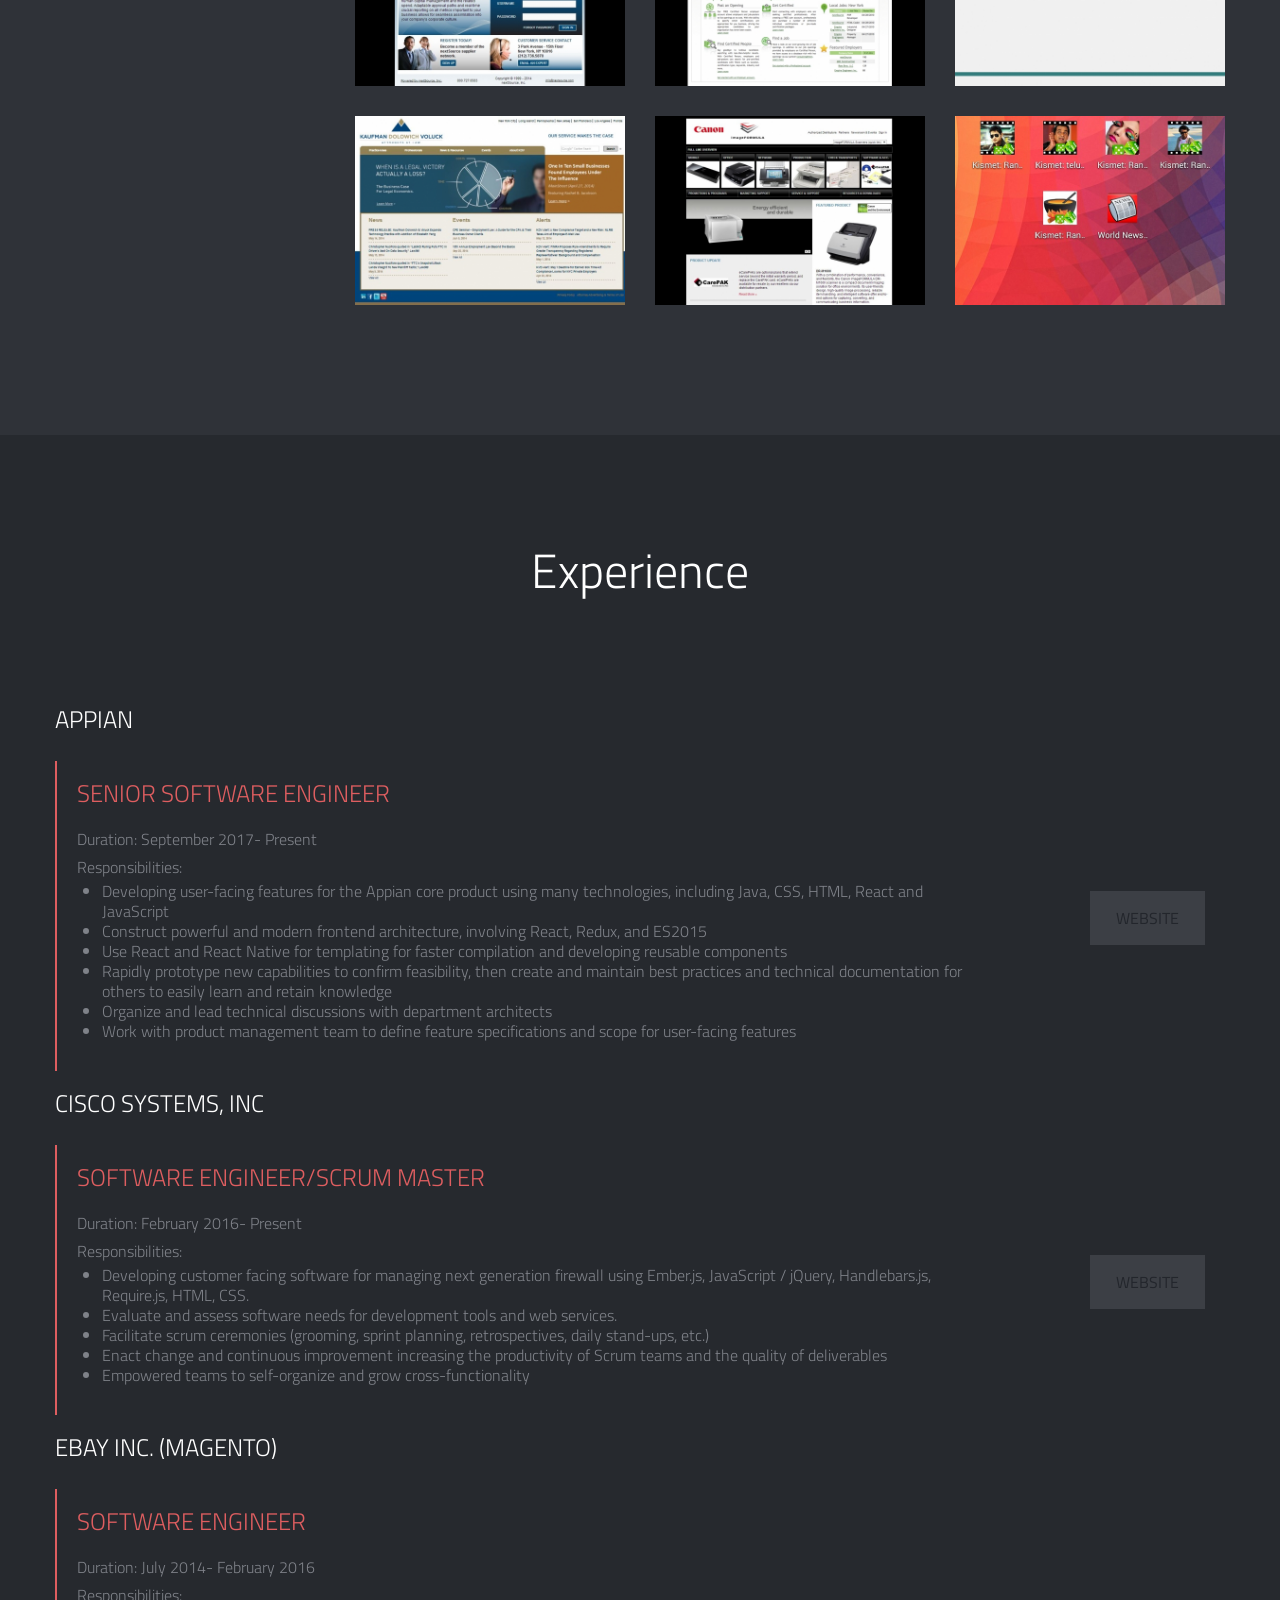
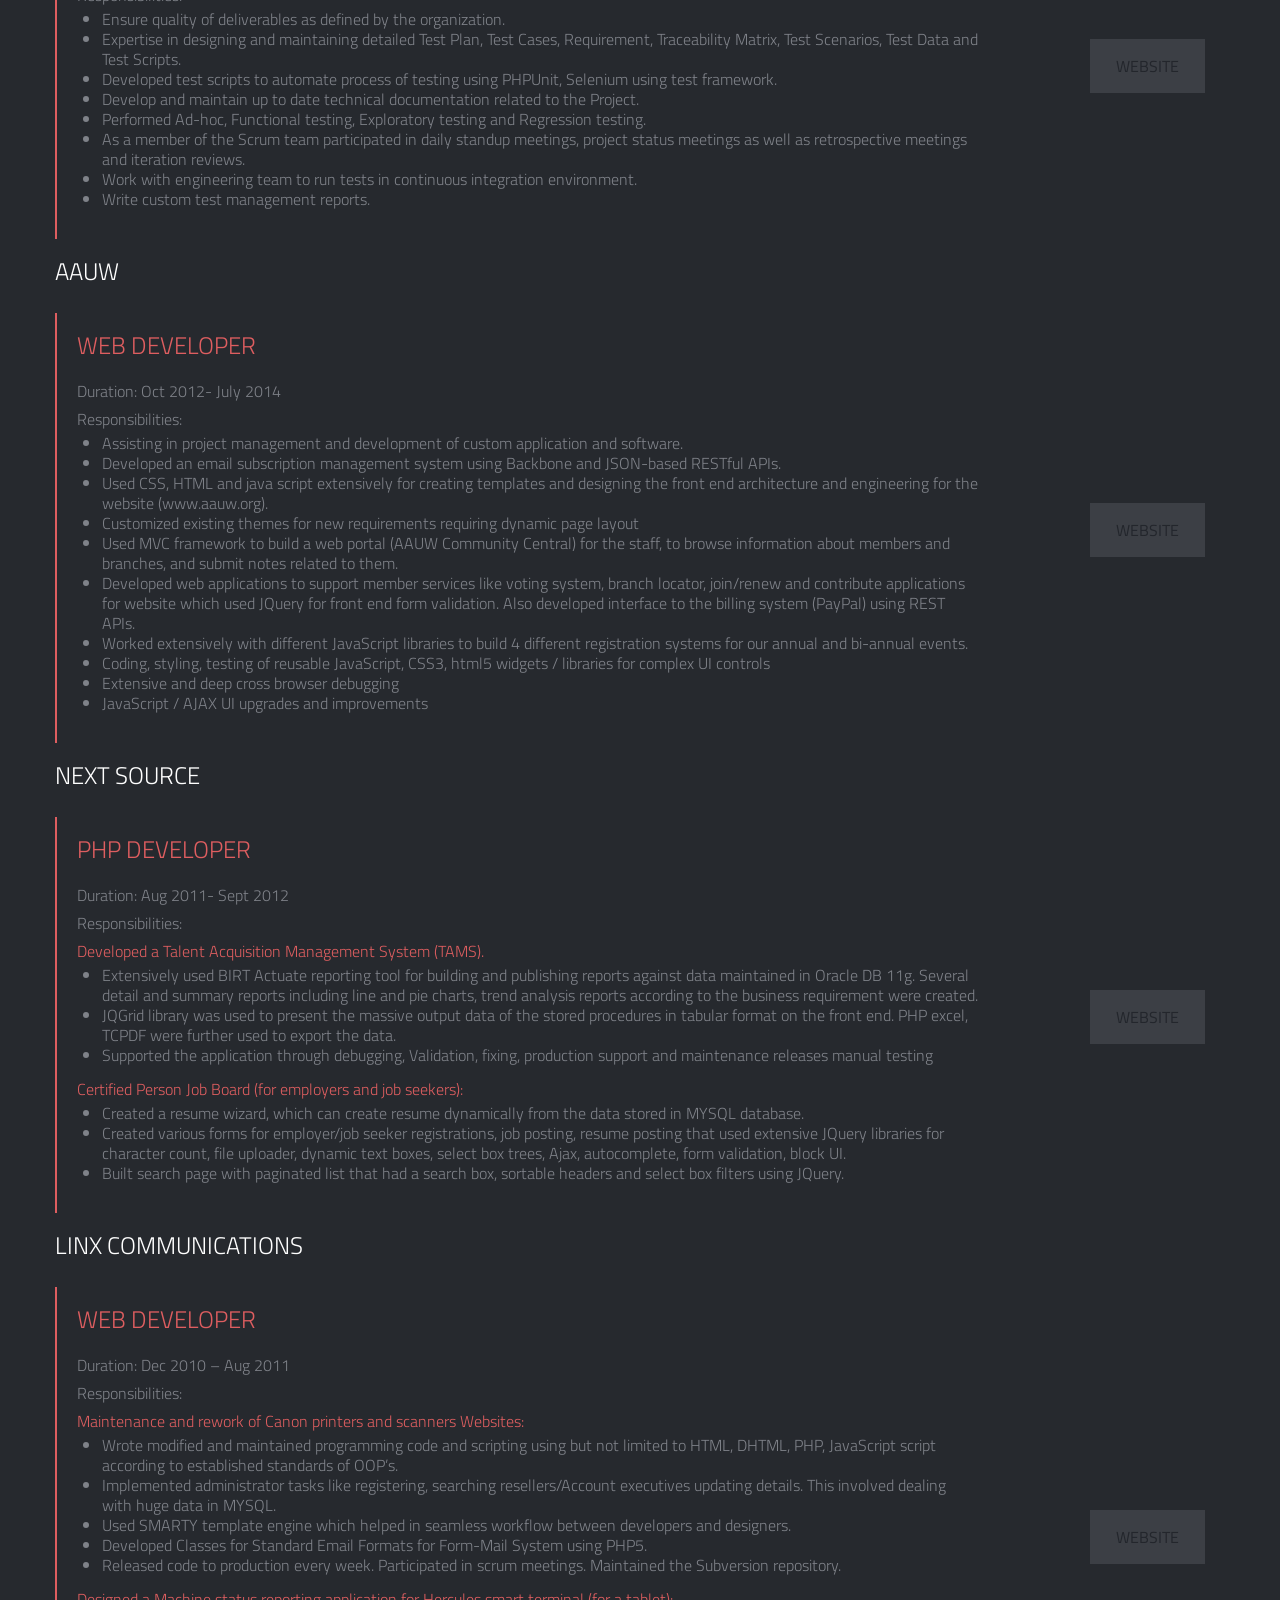
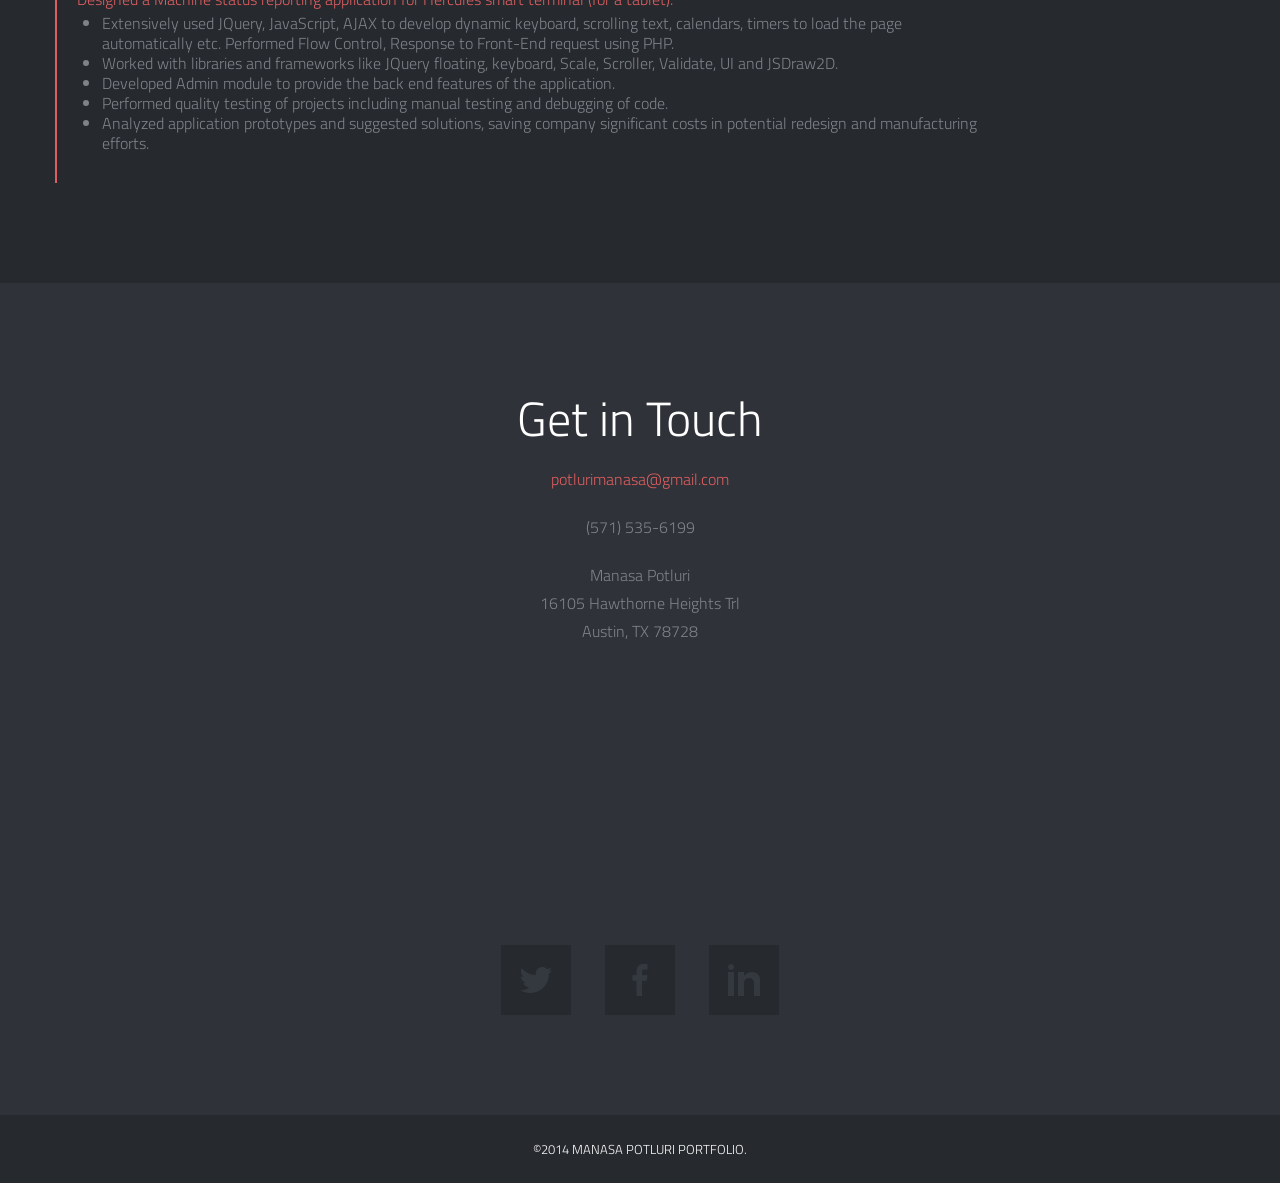
==== commit f6f4af56: "added appian" ====
--- a/index.html
+++ b/index.html
@@ -316,6 +316,28 @@
      <!-- Information Block -->
     <div class="row">
 			<div class="span12">
+					<h3 class="spec">APPIAN</h3>
+
+					<div class="info-block">
+							<div class="info-text">
+									<h3><span class="color-text">Senior Software Engineer</span></h3>
+									<p>Duration: September 2017- Present <br/>
+											Responsibilities: <br/>
+											<ul>
+												<li>Developing user-facing features for the Appian core product using many technologies, including Java, CSS, HTML, React and JavaScript</li>
+												<li>Construct powerful and modern frontend architecture, involving React, Redux, and ES2015</li>
+												<li>Use React and React Native for templating for faster compilation and developing reusable components</li>
+												<li>Rapidly prototype new capabilities to confirm feasibility, then create and maintain best practices and technical
+												documentation for others to easily learn and retain knowledge</li>
+												<li>Organize and lead technical discussions with department architects</li>
+												<li>Work with product management team to define feature specifications and scope for user-facing features</li>
+											</ul>
+									</p>
+									<a class="button" target="_blank" href="https://www.appian.com/">Website</a>
+							</div>
+					</div>
+				</div>
+			<div class="span12 top-buffer">
 					<h3 class="spec">Cisco Systems, Inc</h3>
 
 					<div class="info-block">
@@ -331,7 +353,7 @@
 												<li>Empowered teams to self-organize and grow cross-functionality</li>
 											</ul>
 									</p>
-									<a class="button" target="_blank" href="www.cisco.com/security/">Website</a>
+									<a class="button" target="_blank" href="https://www.cisco.com/security/">Website</a>
 							</div>
 					</div>
 				</div>
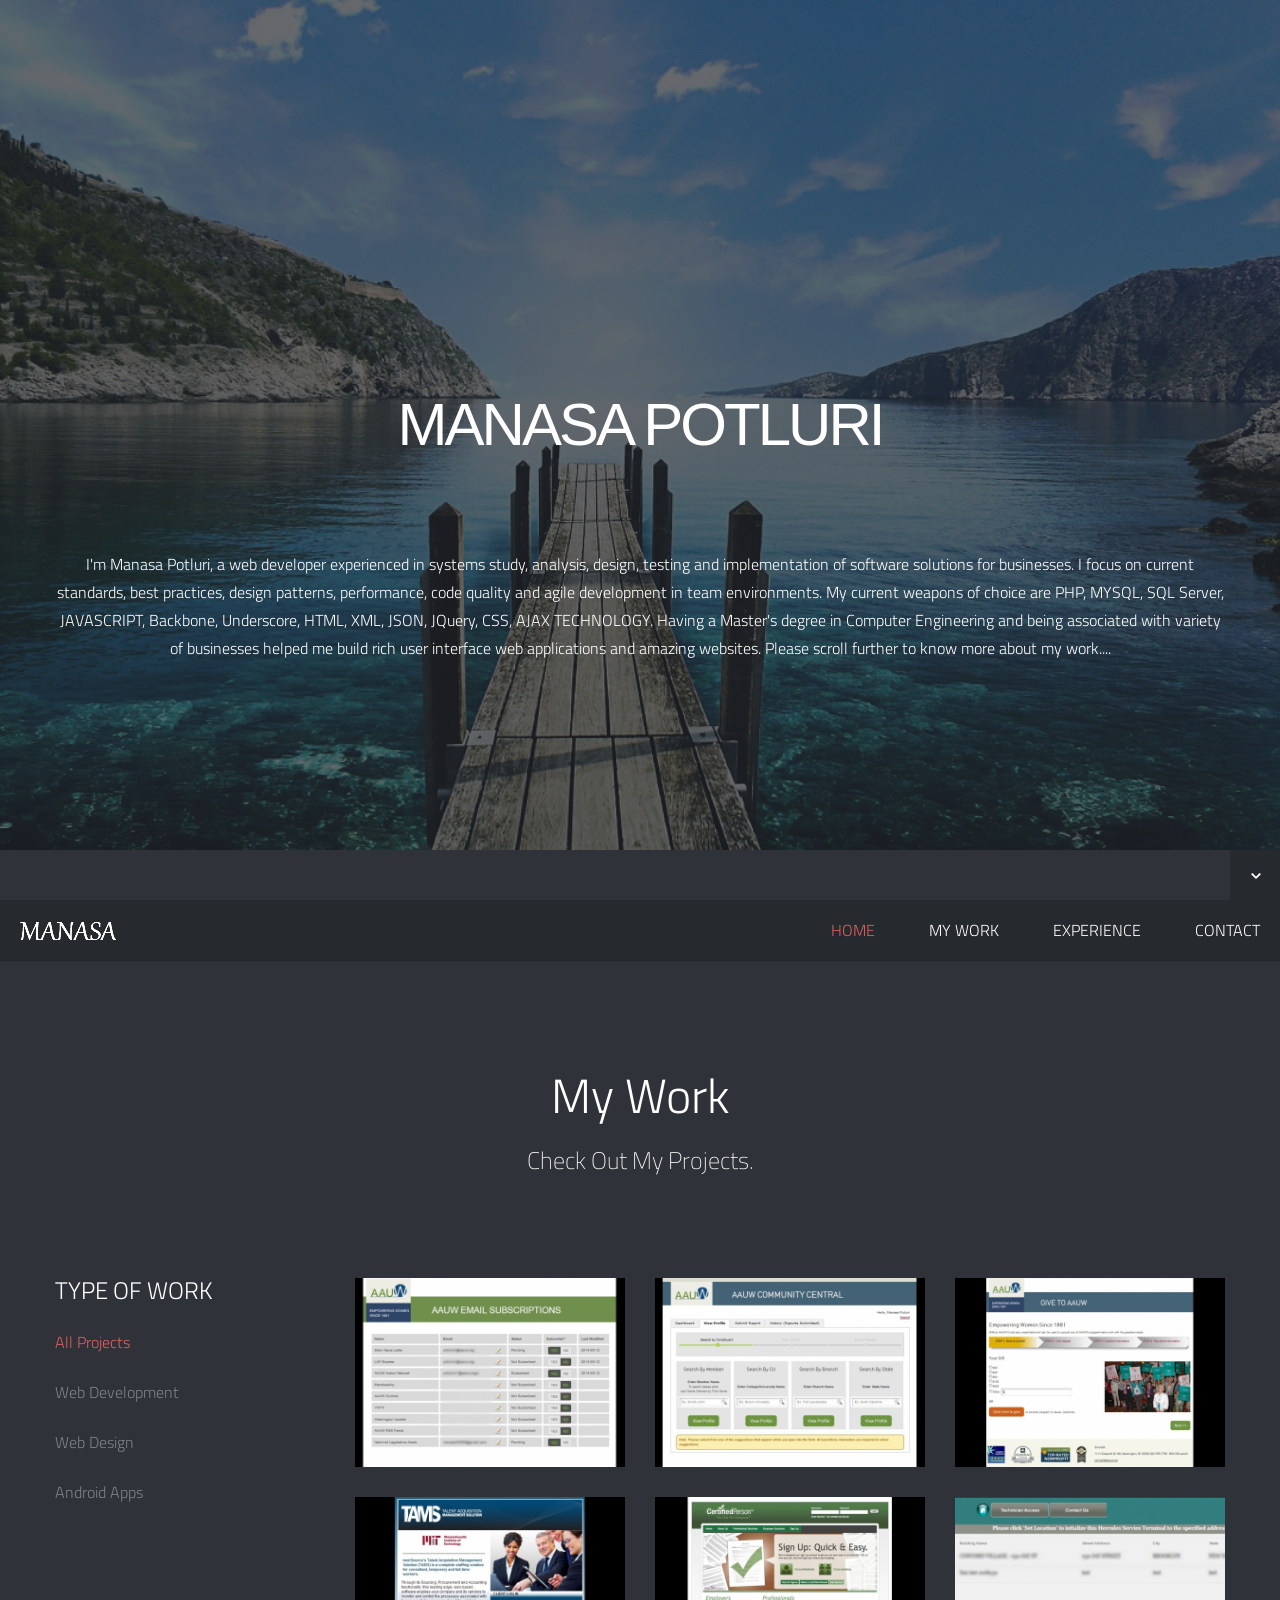
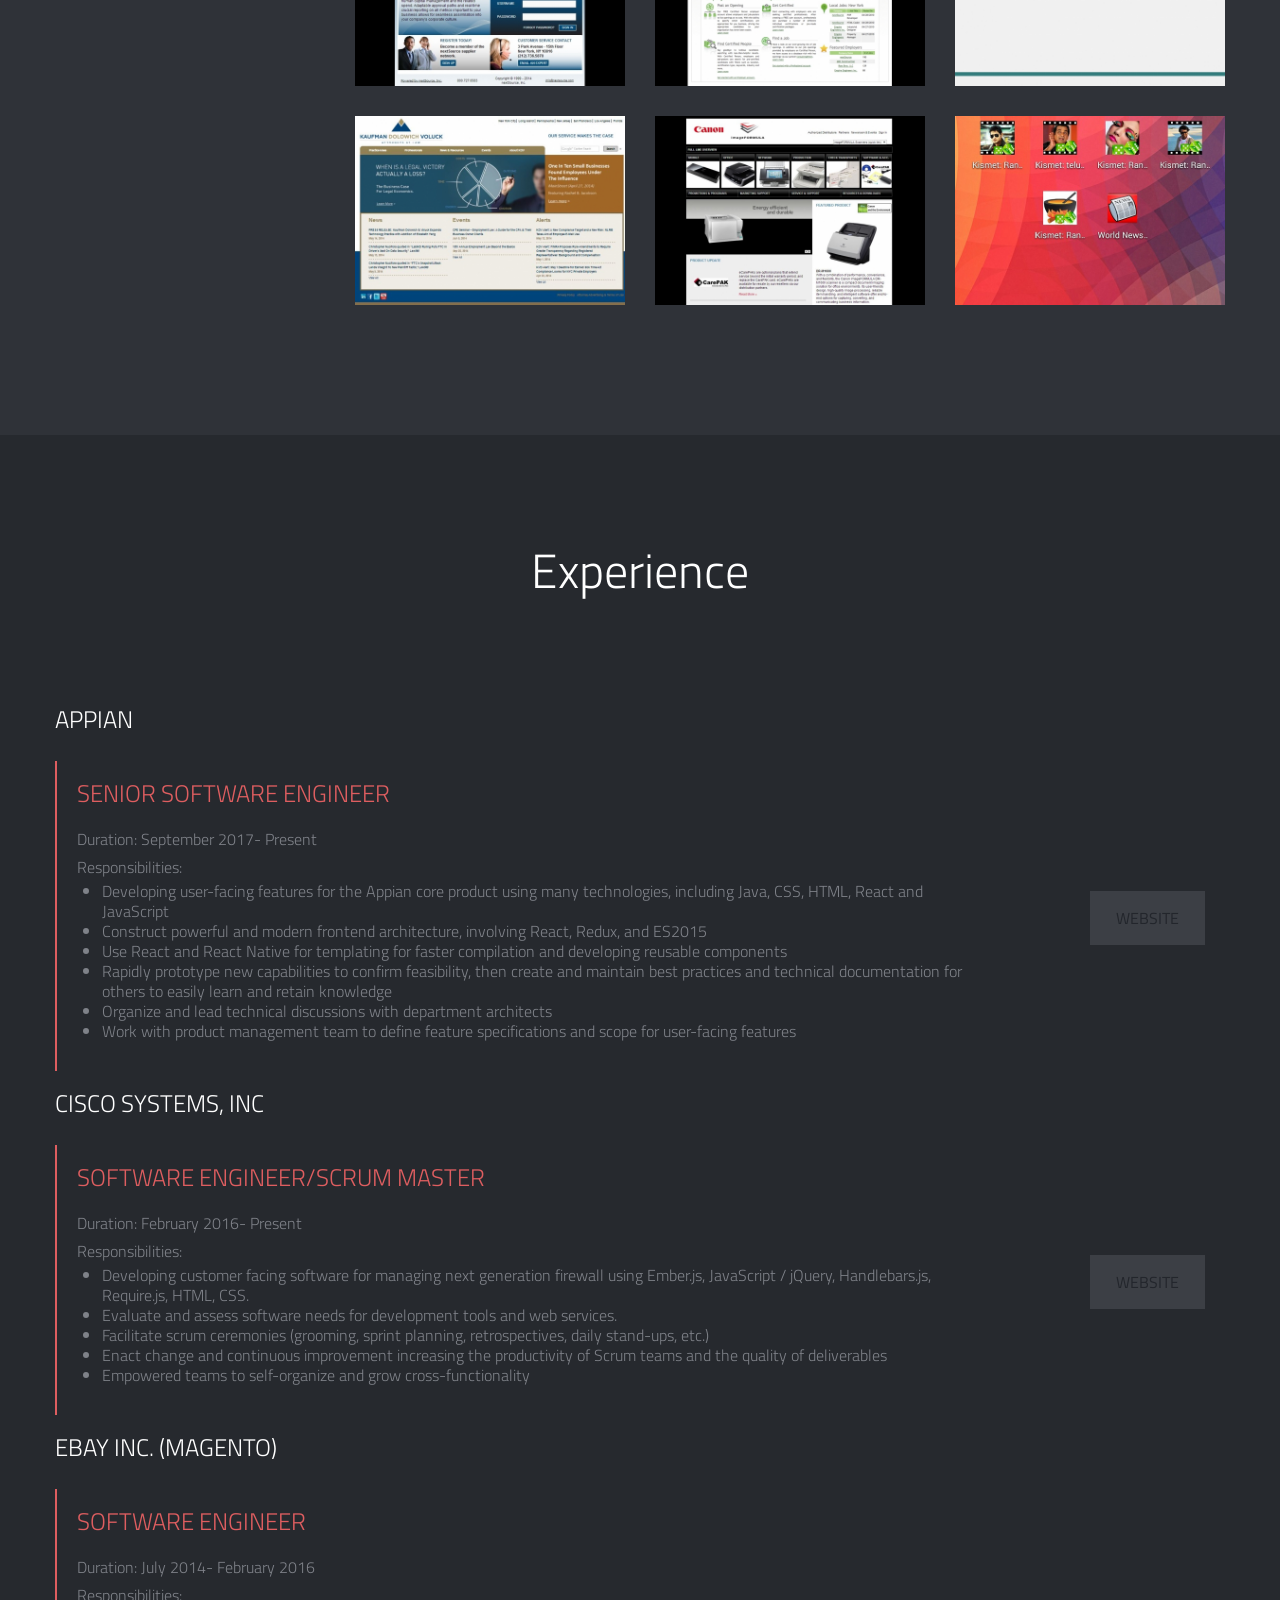
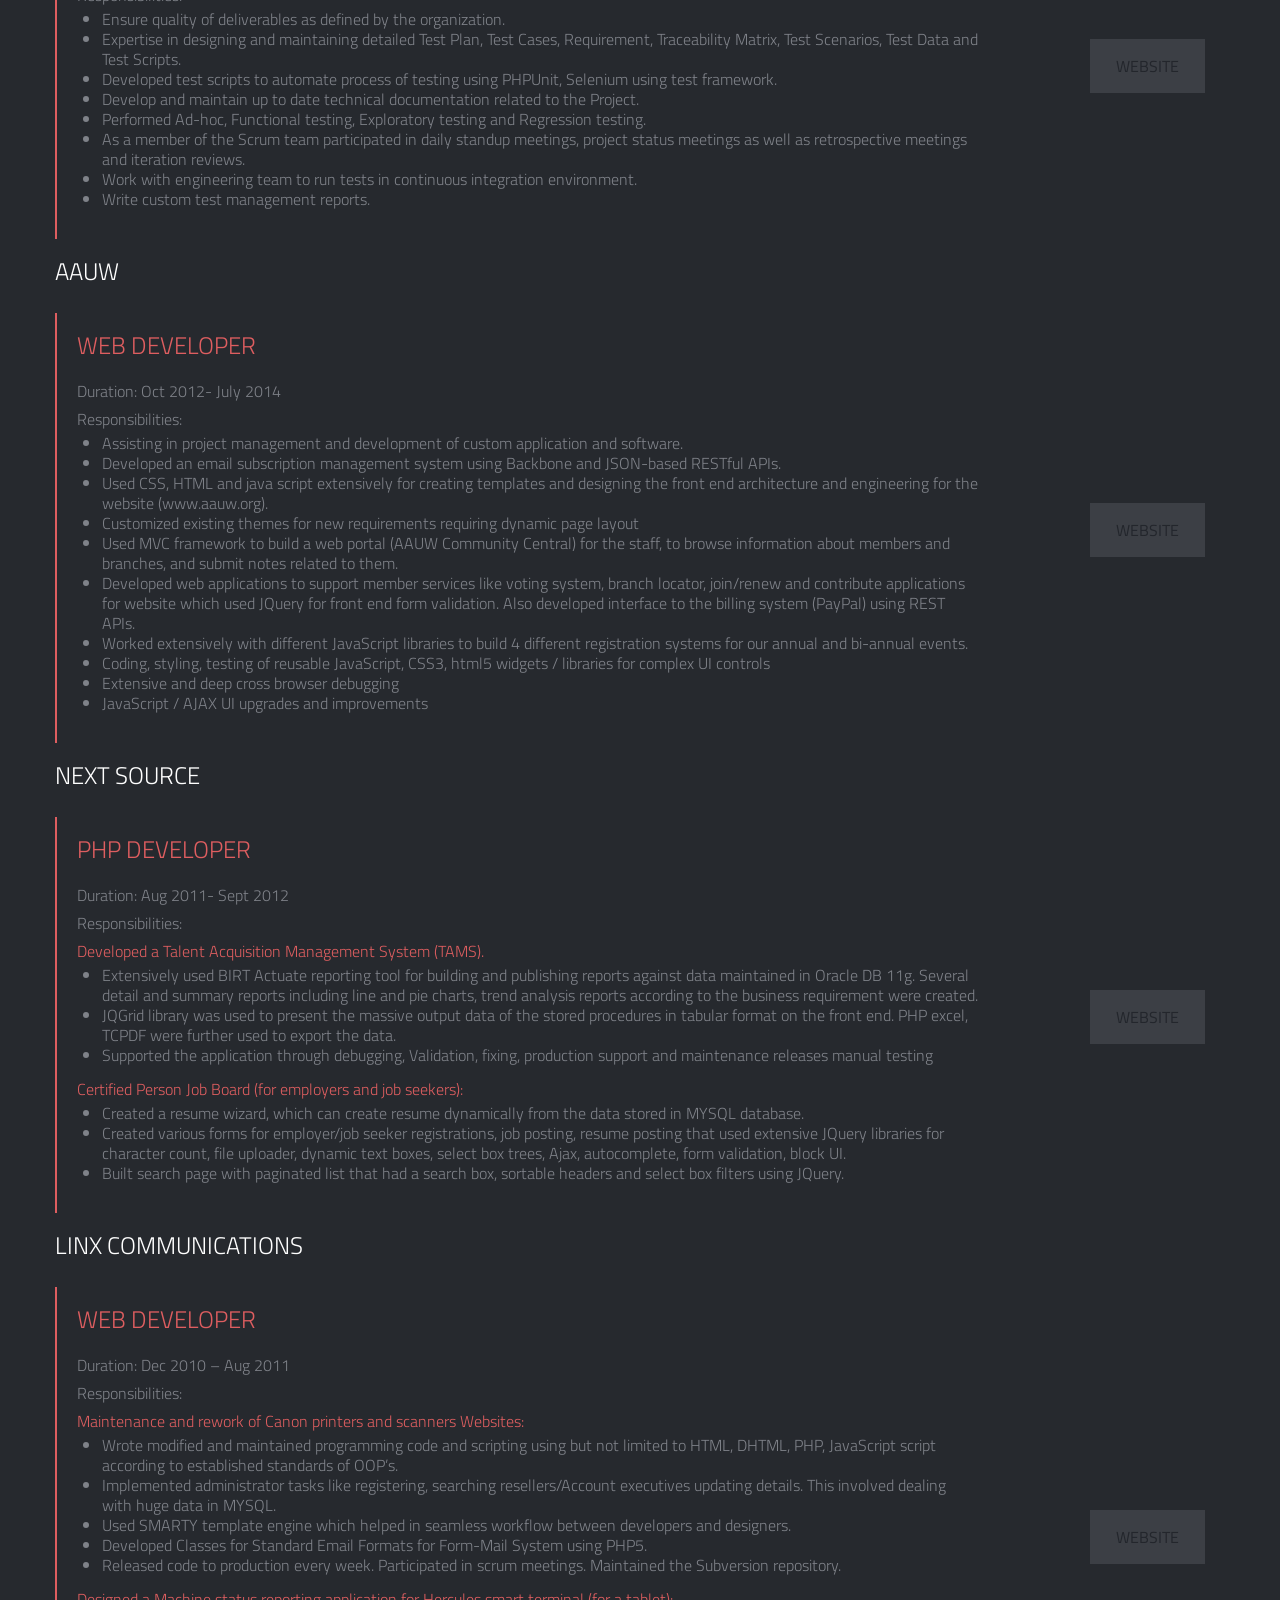
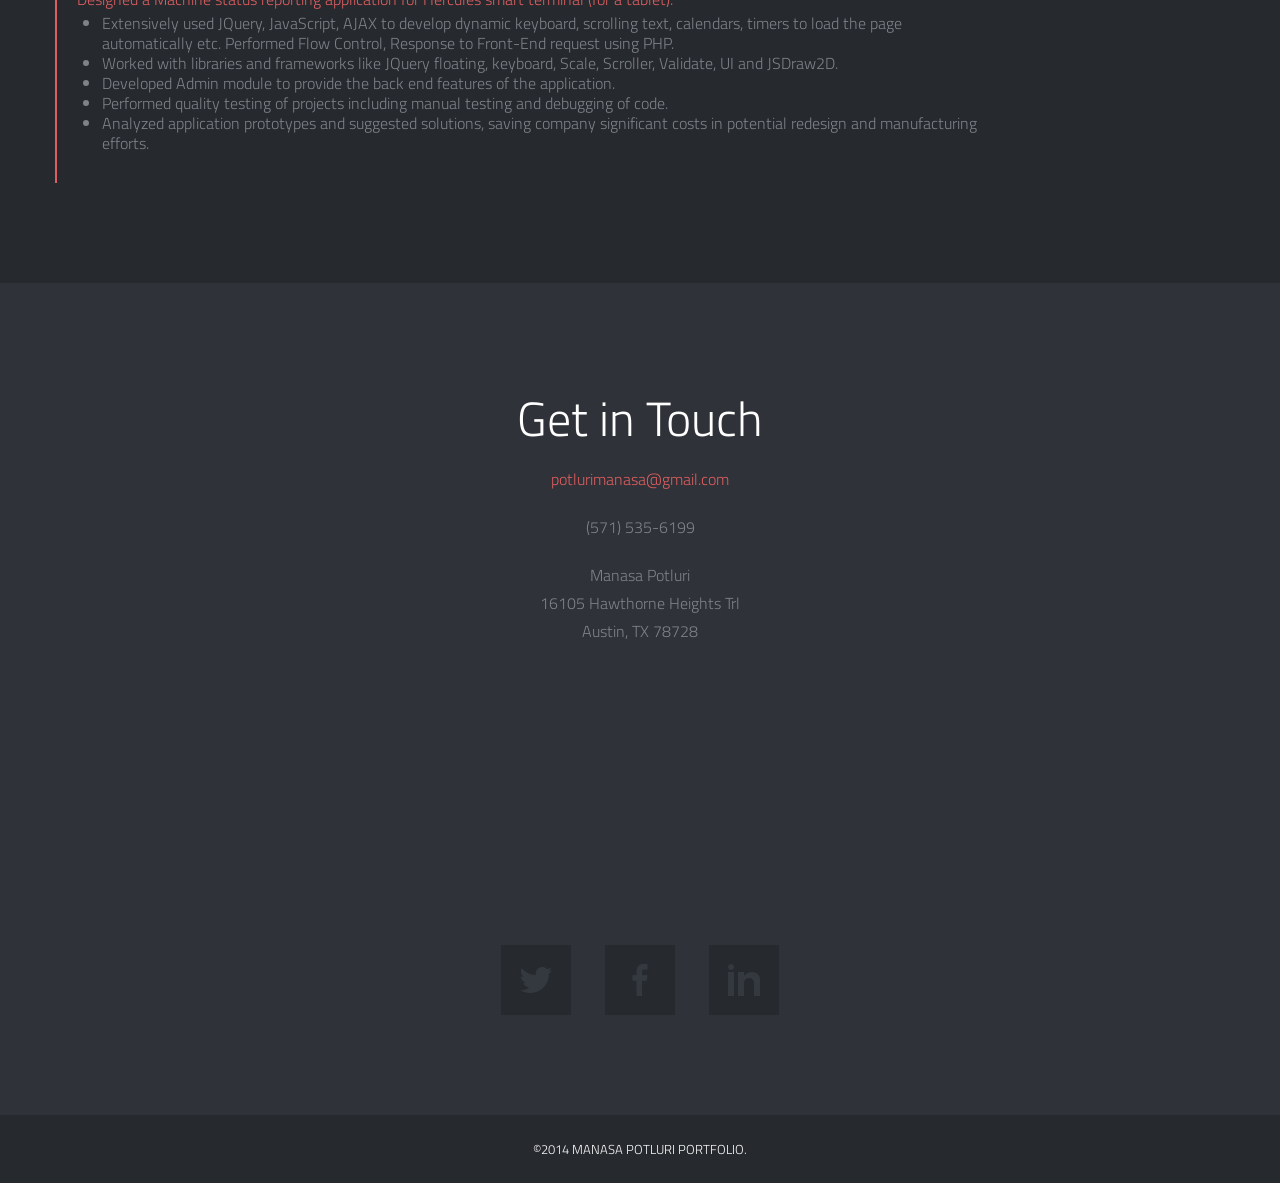
==== commit 68e27d88: "Update index.html Grammer fix" ====
--- a/index.html
+++ b/index.html
@@ -97,7 +97,7 @@
 
     <div class="slider-text">
     	<div id="slidecaption"></div>
-        <div id="slidedescription">I'm Manasa Potluri, a web developer experienced in systems study, analysis, design, testing and implementation of software solutions for businesses. I focus on current standards, best practices, design patterns, performance, code quality and agile development in team environments. My current weapons of choice are PHP, MYSQL, SQL Server, JAVASCRIPT, Backbone, Underscore, HTML, XML, JSON, JQuery, CSS, AJAX TECHNOLOGY. Having a Master's degree in Computer Engineering and being associated with variety of businesses helped me build rich user interface web applications and amazing websites. Please scroll further to know more about my works....  </div>
+        <div id="slidedescription">I'm Manasa Potluri, a web developer experienced in systems study, analysis, design, testing and implementation of software solutions for businesses. I focus on current standards, best practices, design patterns, performance, code quality and agile development in team environments. My current weapons of choice are PHP, MYSQL, SQL Server, JAVASCRIPT, Backbone, Underscore, HTML, XML, JSON, JQuery, CSS, AJAX TECHNOLOGY. Having a Master's degree in Computer Engineering and being associated with variety of businesses helped me build rich user interface web applications and amazing websites. Please scroll further to know more about my work....  </div>
     </div>
 
 	<div class="control-nav">
